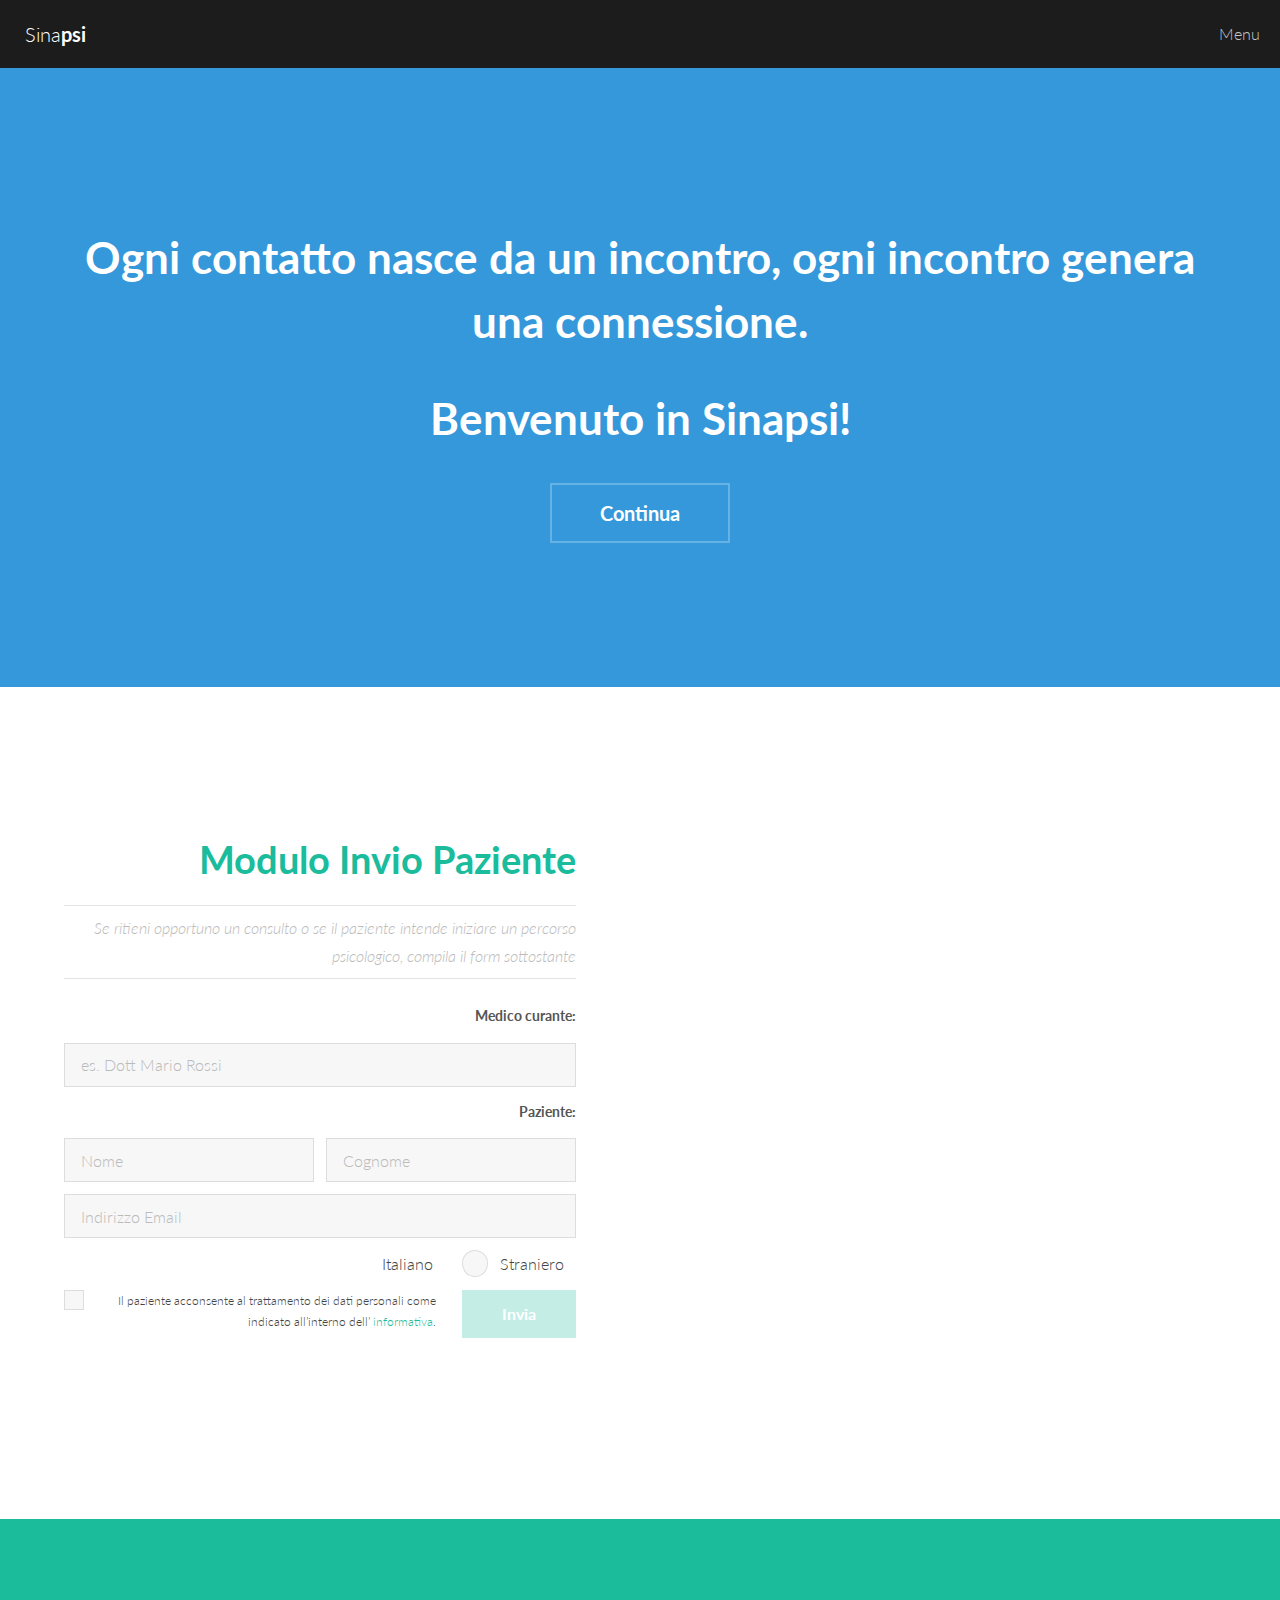
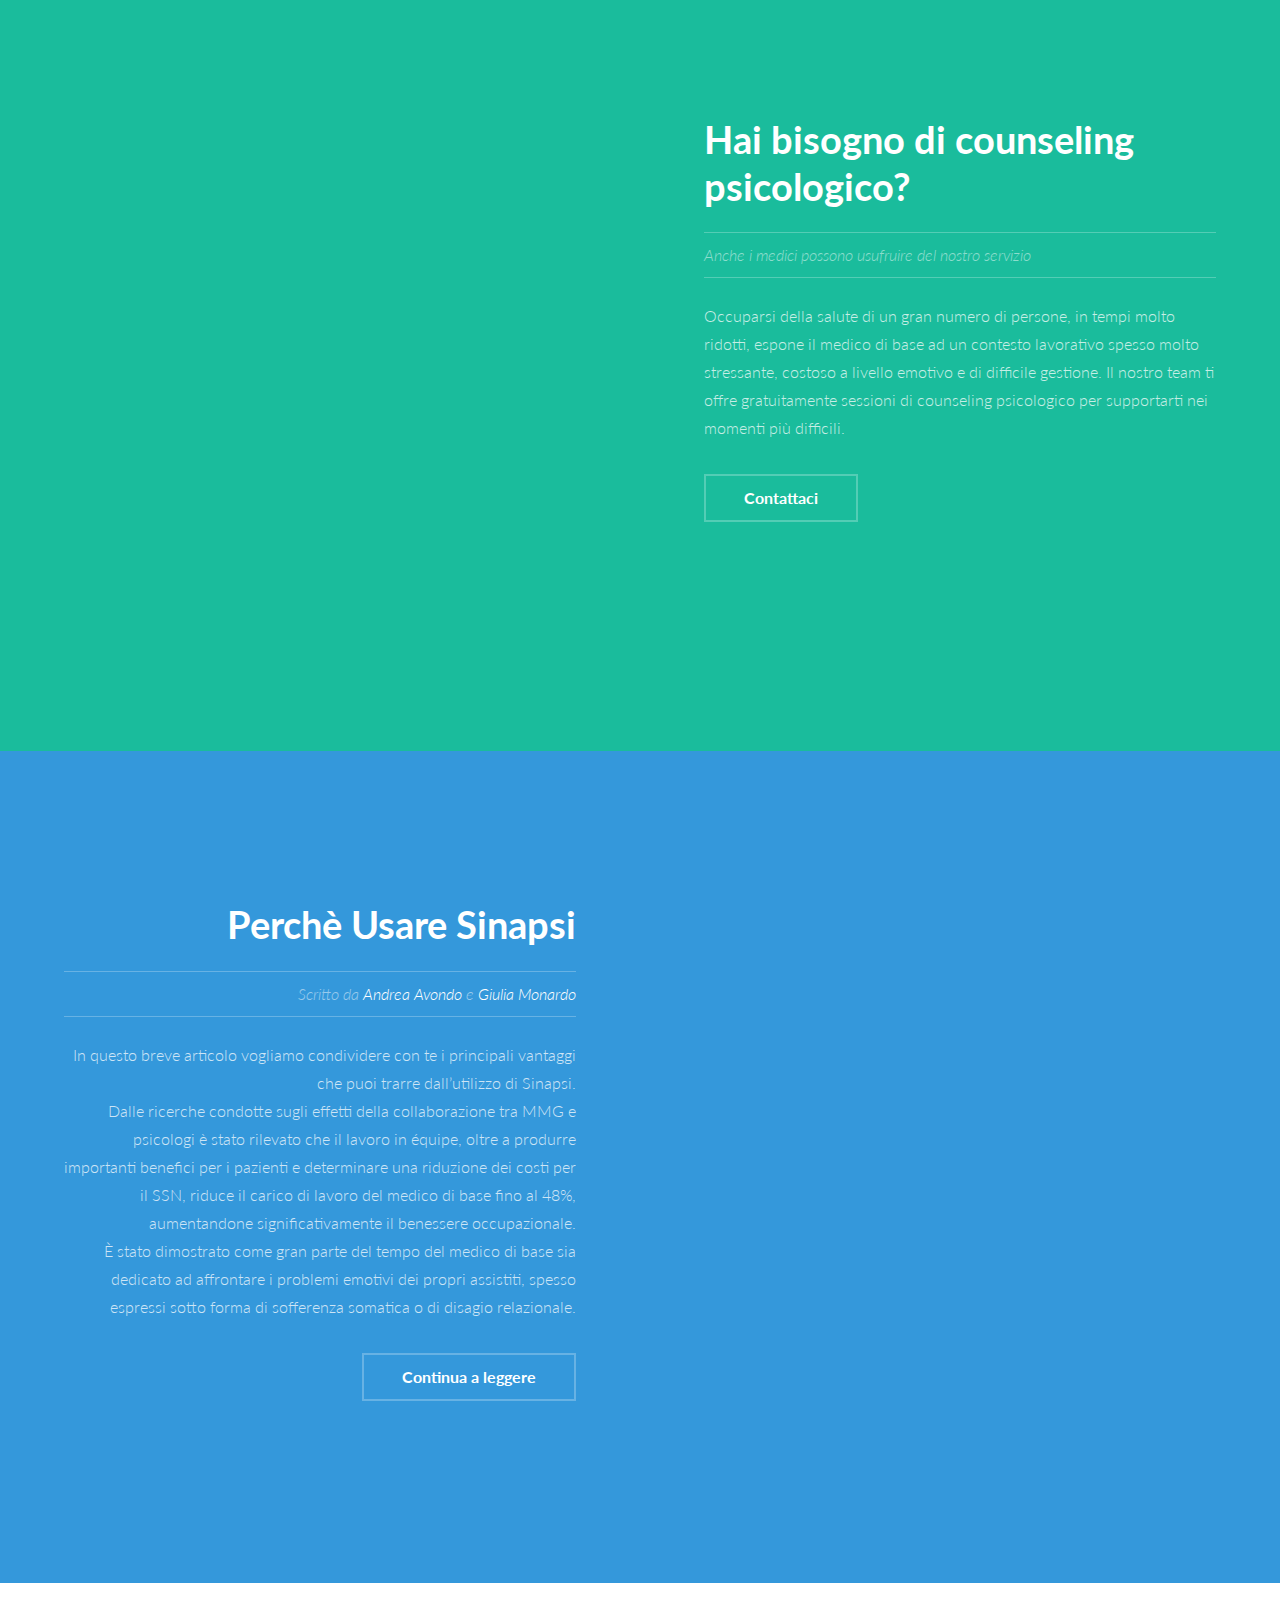
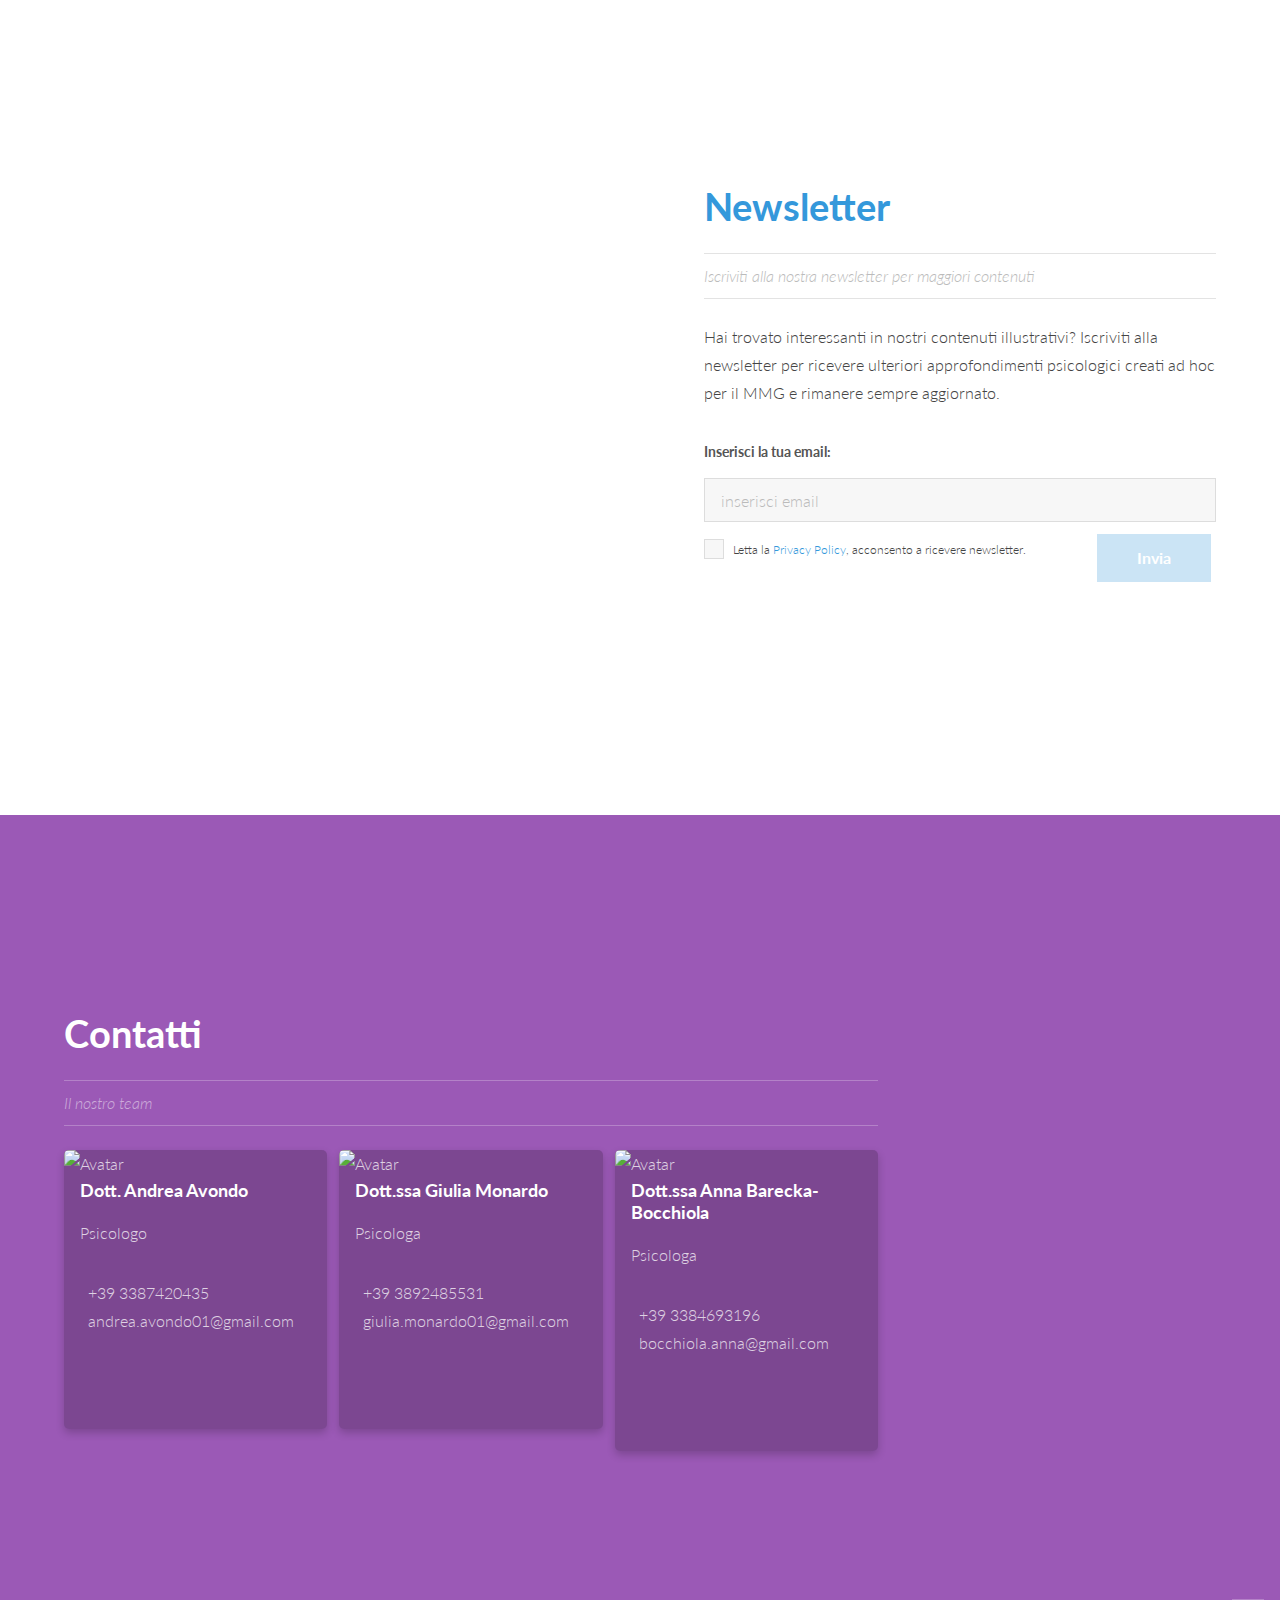
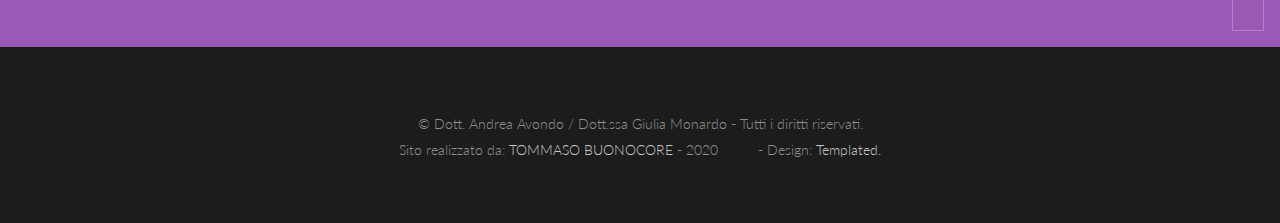
==== demo.html @ 9b160f9e "favicon added" ====
<!DOCTYPE HTML>
<html>
	<head>
		<title>Sinapsi</title>
		<meta charset="utf-8" />
		<meta name="viewport" content="width=device-width, initial-scale=1" />
		<link rel="stylesheet" href="assets/css/main.css" />
		<link rel="stylesheet" href="https://fonts.googleapis.com/icon?family=Material+Icons">
		<link rel="shortcut icon" type="image/x-icon" href="images/favicon.ico">
	</head>
	<body>

		<!-- Header -->
			<header id="header">
				<a href="index.html" class="logo">Sina<strong>psi</strong></a>
				<nav>
					<a href="#menu">Menu</a>
				</nav>
			</header>

		<!-- Nav -->
			<nav id="menu">
				<ul class="links">
					<li><a href="index.html">Home</a></li>
					<li><a onclick="alert('Funzione non disponibile in demo');">Perchè usare Sinapsi</a></li>
				</ul>
			</nav>

		<!-- Banner -->
			<section id="banner">
				<div class="inner">
					<h1>Ogni contatto nasce da un incontro, ogni incontro genera una connessione.</h1>
					<h1>Benvenuto in Sinapsi!</h1>
					<ul class="actions">
						<li><a href="#one" class="button alt scrolly big">Continua</a></li>
					</ul>
				</div>
			</section>

		<!-- One -->
			<article id="one" class="post style1">
				<div class="image">
					<img src="images/invio-paziente.jpeg" alt="" data-position="75% center" />
				</div>
				<div class="content">
					<div class="inner">
						<header>
							<h2><a>Modulo Invio Paziente</a></h2>
							<p class="info">Se ritieni opportuno un consulto o se il paziente intende iniziare un percorso psicologico, compila il form sottostante</p>
						</header>
						<form onsubmit="alert('Funzione non disponibile in demo'); return false;">
								<div class="row uniform 50%">
									<div class="12u$">
										<label for="medIdText">Medico curante:</label>
										<input type="text" name="medIdText" id="medIdText" value="" placeholder="es. Dott Mario Rossi" />
									</div>
									<div class="6u 12u$(xsmall)">
										<label for="pazName" style="color: rgb(255,255,255,0.0);"> .</label>
										<input type="text" name="pazName" id="pazName" value="" placeholder="Nome" />
									</div>
									<div class="6u 12u$(xsmall)">
										<label for="pazSurname">Paziente:</label>
										<input type="text" name="pazSurname" id="pazSurname" value="" placeholder="Cognome" />
									</div>
									<div class="12u$">
										<input type="email" name="pazEmail" id="pazEmail" value="" placeholder="Indirizzo Email" />
									</div>
									<div class="6u 12u$(xsmall)"></div>
									<div class="3u 12u$(xsmall)">
										<input type="radio" id="pazIta" name="pazItalian" value="true" checked>
										<label for="pazIta">Italiano</label>
									</div>
									<div class="3u 12u$(xsmall)">
										<input type="radio" id="pazNotIta" name="pazItalian" value="false">
										<label for="pazNotIta">Straniero</label>
									</div>
									<div class="9u 12u$(xsmall)">
										<input type="checkbox" id="personalData" name="personalData" onchange="document.getElementById('submitForm').disabled = !this.checked;">
										<label for="personalData" style="font-size:75%;">Il paziente acconsente al trattamento dei dati personali come indicato all’interno dell’
											<a onclick="alert('Funzione non disponibile in demo');">informativa</a>.
										</label>
									</div>
									<div class="3u 12u$(xsmall)">
										<ul class="actions">
											<li><input type="submit" value="Invia" class="special" id="submitForm" disabled/></li>
										</ul>
									</div>
								</div>
						</form>
					</div>
				</div>
			</article>

		<!-- Counseling -->
			<article id="counseling" class="post invert style1 alt">
				<div class="image">
					<img src="images/counseling.jpg" alt="" data-position="10% center" />
				</div>
				<div class="content">
					<div class="inner">
						<header>
							<h2><a>Hai bisogno di counseling psicologico?</a></h2>
							<p class="info">Anche i medici possono usufruire del nostro servizio</p>
						</header>
						<p>Occuparsi della salute di un gran numero di persone, in tempi molto ridotti, espone il medico di base ad un contesto lavorativo spesso molto stressante, costoso a livello emotivo e di difficile gestione. Il nostro team ti offre gratuitamente sessioni di counseling psicologico per supportarti nei momenti più difficili.</p>
						<ul class="actions">
							<li><a href="#contatti" class="button alt scrolly">Contattaci</a></li>
						</ul>
					</div>
				</div>
			</article>

		<!-- Info1 -->
		<article id="info1" class="post invert style2">
			<div class="image">
				<img src="images/perche-sinapsi.jpg" alt="" data-position="80% center" />
			</div>
			<div class="content">
				<div class="inner">
					<header>
						<h2><a onclick="alert('Funzione non disponibile in demo');">Perchè Usare Sinapsi</a></h2>
						<p class="info">Scritto da <a href="#contatti">Andrea Avondo</a> e <a href="#contatti">Giulia Monardo</a> </p>
					</header>
					<p>In questo breve articolo vogliamo condividere con te i principali vantaggi che puoi trarre dall’utilizzo di Sinapsi.<br>
						Dalle ricerche condotte sugli effetti della collaborazione tra MMG e psicologi è stato rilevato che il lavoro in équipe, oltre a produrre importanti benefici per i pazienti e determinare una riduzione dei costi per il SSN, riduce il carico di lavoro del medico di base fino al 48%, aumentandone significativamente il benessere occupazionale.<br>
						È stato dimostrato come gran parte del tempo del medico di base sia dedicato ad affrontare i problemi emotivi dei propri assistiti, spesso espressi sotto forma di sofferenza somatica o di disagio relazionale.
					</p>
					<ul class="actions">
						<li><a class="button alt" onclick="alert('Funzione non disponibile in demo');">Continua a leggere</a></li>
					</ul>
				</div>
			</div>
		</article>

		<!-- Newsletter -->
			<article id="newsletter" class="post style2 alt">
				<div class="image">
					<img src="images/newsletter.jpg" alt="" data-position="5% center" />
				</div>
				<div class="content">
					<div class="inner">
						<header>
							<h2><a href="generic.html">Newsletter</a></h2>
							<p class="info">Iscriviti alla nostra newsletter per maggiori contenuti</p>
						</header>
						<p>Hai trovato interessanti in nostri contenuti illustrativi? Iscriviti alla newsletter per ricevere ulteriori approfondimenti psicologici creati ad hoc per il MMG e rimanere sempre aggiornato.</p>
						<form class="form-inline" onsubmit="alert('Funzione non disponibile in demo'); return false;">
							<div class="row uniform 50%">
								<div class="12u$">	
									<label for="medMail">Inserisci la tua email:</label>
									<input type="email" id="medMail" placeholder="inserisci email" name="medMail">
								</div>
								<div class="9u 12u$(xsmall)">
									<input type="checkbox" id="privacyPolicy" name="privacyPolicy" onchange="document.getElementById('submitForm2').disabled = !this.checked;">
									<label for="privacyPolicy" style="font-size:75%;">Letta la <a onclick="alert('Funzione non disponibile in demo');">Privacy Policy</a>, acconsento a ricevere newsletter.
									</label>
								</div>
								<div class="3u 12u$(xsmall)">
									<ul class="actions">
										<li><input type="submit" value="Invia" class="special" id="submitForm2" disabled/></li>
									</ul>
								</div>
							</div>
						</form>
					</div>
				</div>
			</article>

		<!-- Contatti -->
			<article id="contatti" class="post invert style3 alt">
				<div class="content" style="width:100%;">
					<div class="inner">
						<header>
							<h2><a href="generic.html">Contatti</a></h2>
							<p class="info">Il nostro team</p>
						</header>
						<div class="row uniform 50%">
								<div class="4u 12u$(xsmall)">
										<div class="card" style="background-color: rgba(0,0,0,0.2)">
												<img src="images/contact-1.jpg" alt="Avatar" style="width:100%; border-radius: 5px 5px 0 0;">
												<div class="cont">
													<h4><b>Dott. Andrea&nbsp;Avondo</b></h4>
													<p>Psicologo</p>
													<p><a class="icon fa-phone"></a>&nbsp;&nbsp;+39&nbsp;3387420435<br>
														<a class="icon fa-envelope"></a>&nbsp;&nbsp;andrea.avondo01@gmail.com
													</p>	
													<ul class="icons">
															<li><a href="https://www.facebook.com/AvondoPsicologo/" class="icon fa-facebook"><span class="label">Twitter</span></a></li>
															<li><a href="https://www.instagram.com/avondoandrea_psicologo/" class="icon fa-instagram"><span class="label">Facebook</span></a></li>
													</ul>
												</div>
										</div>
								</div>
								<div class="4u 12u$(xsmall)">
										<div class="card" style="background-color: rgba(0,0,0,0.2)">
												<img src="images/contact-2.jpg" alt="Avatar" style="width:100%; border-radius: 5px 5px 0 0;">
												<div class="cont">
													<h4><b>Dott.ssa Giulia&nbsp;Monardo</b></h4>
													<p>Psicologa</p>
													<p><a class="icon fa-phone"></a>&nbsp;&nbsp;+39&nbsp;3892485531<br>
														<a class="icon fa-envelope"></a>&nbsp;&nbsp;giulia.monardo01@gmail.com
													</p>	
													<ul class="icons">
															<li><a href="https://it.linkedin.com/in/giulia-monardo-258311115" class="icon fa-linkedin"><span class="label">LinkedIn</span></a></li>
															<li><a href="https://www.instagram.com/giuliamnrd/" class="icon fa-instagram"><span class="label">Instagram</span></a></li>
													</ul>
												</div>
										</div>
								</div>
								<div class="4u 12u$(xsmall)">
									<div class="card" style="background-color: rgba(0,0,0,0.2)">
											<img src="images/contact-3.jpg" alt="Avatar" style="width:100%; border-radius: 5px 5px 0 0;">
											<div class="cont">
												<h4><b>Dott.ssa Anna&nbsp;Barecka-Bocchiola</b></h4>
												<p>Psicologa </p>
												<p><a class="icon fa-phone"></a>&nbsp;&nbsp;+39&nbsp;3384693196<br>
													<a class="icon fa-envelope"></a>&nbsp;&nbsp;bocchiola.anna@gmail.com
												</p>											
												</ul>
												<ul class="icons">
														<li><a href="https://www.annabocchiola.it/" class="icon fa-globe"><span class="label">Twitter</span></a></li>
														<li><a href="https://www.facebook.com/bocchiolapsychologist/" class="icon fa-facebook"><span class="label">Facebook</span></a></li>
												</ul>
											</div>
									</div>
							</div>
						</div>
					</div>
					<div class="postnav">
						<a href="#" class="scrolly prev"><span class="icon fa-home"></span></a>
					</div>
				</div>
			</article>

		<!-- Footer -->
			<footer id="footer">
				<div class="copyright">
					&copy; Dott. Andrea Avondo / Dott.ssa Giulia Monardo - Tutti i diritti riservati.
					<br> Sito realizzato da: <a href="https://www.linkedin.com/in/tbuonocore">TOMMASO BUONOCORE</a>&nbsp;-&nbsp;2020&nbsp;&nbsp;&nbsp;&nbsp;<a href="https://www.linkedin.com/in/tbuonocore" class="icon fa-linkedin"> <span class="label">LinkedIn</span></a>&nbsp;&nbsp;
					<a href="https://github.com/detsutut/psimed" class="icon fa-github"><span class="label">GitHub</span></a>&nbsp;&nbsp;-&nbsp;Design:&nbsp;<a href="https://templated.co">Templated.</a>
				</div>
			</footer>

		<!-- Scripts -->
			<script src="assets/js/jquery.min.js"></script>
			<script src="assets/js/jquery.scrolly.min.js"></script>
			<script src="assets/js/skel.min.js"></script>
			<script src="assets/js/print.min.js"></script>
			<script src="assets/js/util.js"></script>
			<script src="assets/js/main.js"></script>
	</body>
</html>
---- assets/css/main.css ----
@charset "UTF-8";
@import url(font-awesome.min.css);
@import url("https://fonts.googleapis.com/css?family=Lato:300,700,300italic,700italic");

/* The Modal (background) */
.modal {
	display: none; /* Hidden by default */
	position: fixed; /* Stay in place */
	z-index: 1; /* Sit on top */
	left: 0;
	top: 0;
	width: 100%; /* Full width */
	height: 100%; /* Full height */
	overflow: auto; /* Enable scroll if needed */
	background-color: rgb(0,0,0); /* Fallback color */
	background-color: rgba(0,0,0,0.4); /* Black w/ opacity */
  }

  /* Modal Content/Box */
.modal-content {
	background-color: #fefefe;
	margin: 15% auto; /* 15% from the top and centered */
	padding: 20px;
	border: 1px solid #888;
	width: 80%; /* Could be more or less, depending on screen size */
}

  /* The Close Button */
.close {
	color: #aaa;
	float: right;
	font-size: 28px;
	font-weight: bold;
  }
  
  .close:hover,
  .close:focus {
	color: black;
	text-decoration: none;
	cursor: pointer;
  }

.card {
	/* Add shadows to create the "card" effect */
	box-shadow: 0 4px 8px 0 rgba(0,0,0,0.2);
	transition: 0.3s;
	border-radius: 5px;
  }
  
  /* On mouse-over, add a deeper shadow */
  .card:hover {
	box-shadow: 0 8px 16px 0 rgba(0,0,0,0.2);
	-ms-transform: scale(1.05); /* IE 9 */
	-webkit-transform: scale(1.05); /* Safari 3-8 */
	transform: scale(1.05); 
  }
  
  /* Add some padding inside the card container */
  .cont {
	padding: 2px 16px;
  }

/* Reset */

	html, body, div, span, applet, object, iframe, h1, h2, h3, h4, h5, h6, p, blockquote, pre, a, abbr, acronym, address, big, cite, code, del, dfn, em, img, ins, kbd, q, s, samp, small, strike, strong, sub, sup, tt, var, b, u, i, center, dl, dt, dd, ol, ul, li, fieldset, form, label, legend, table, caption, tbody, tfoot, thead, tr, th, td, article, aside, canvas, details, embed, figure, figcaption, footer, header, hgroup, menu, nav, output, ruby, section, summary, time, mark, audio, video {
		margin: 0;
		padding: 0;
		border: 0;
		font-size: 100%;
		font: inherit;
	}

	article, aside, details, figcaption, figure, footer, header, hgroup, menu, nav, section {
		display: block;
	}

	body {
		line-height: 1;
	}

	ol, ul {
		list-style: none;
	}

	blockquote, q {
		quotes: none;
	}

	blockquote:before, blockquote:after, q:before, q:after {
		content: '';
		content: none;
	}

	table {
		border-collapse: collapse;
		border-spacing: 0;
	}

	body {
		-webkit-text-size-adjust: none;
	}

/* Box Model */

	*, *:before, *:after {
		-moz-box-sizing: border-box;
		-webkit-box-sizing: border-box;
		box-sizing: border-box;
	}

/* Containers */

	.container {
		margin-left: auto;
		margin-right: auto;
	}

	.container.\31 25\25 {
		width: 100%;
		max-width: 100em;
		min-width: 80em;
	}

	.container.\37 5\25 {
		width: 60em;
	}

	.container.\35 0\25 {
		width: 40em;
	}

	.container.\32 5\25 {
		width: 20em;
	}

	.container {
		width: 80em;
	}

	@media screen and (max-width: 1680px) {

		.container.\31 25\25 {
			width: 100%;
			max-width: 100em;
			min-width: 80em;
		}

		.container.\37 5\25 {
			width: 60em;
		}

		.container.\35 0\25 {
			width: 40em;
		}

		.container.\32 5\25 {
			width: 20em;
		}

		.container {
			width: 80em;
		}

	}

	@media screen and (max-width: 1280px) {

		.container.\31 25\25 {
			width: 100%;
			max-width: 81.25em;
			min-width: 65em;
		}

		.container.\37 5\25 {
			width: 48.75em;
		}

		.container.\35 0\25 {
			width: 32.5em;
		}

		.container.\32 5\25 {
			width: 16.25em;
		}

		.container {
			width: 65em;
		}

	}

	@media screen and (max-width: 980px) {

		.container.\31 25\25 {
			width: 100%;
			max-width: 112.5%;
			min-width: 90%;
		}

		.container.\37 5\25 {
			width: 67.5%;
		}

		.container.\35 0\25 {
			width: 45%;
		}

		.container.\32 5\25 {
			width: 22.5%;
		}

		.container {
			width: 90%;
		}

	}

	@media screen and (max-width: 736px) {

		.container.\31 25\25 {
			width: 100%;
			max-width: 112.5%;
			min-width: 90%;
		}

		.container.\37 5\25 {
			width: 67.5%;
		}

		.container.\35 0\25 {
			width: 45%;
		}

		.container.\32 5\25 {
			width: 22.5%;
		}

		.container {
			width: 90% !important;
		}

	}

	@media screen and (max-width: 480px) {

		.container.\31 25\25 {
			width: 100%;
			max-width: 112.5%;
			min-width: 90%;
		}

		.container.\37 5\25 {
			width: 67.5%;
		}

		.container.\35 0\25 {
			width: 45%;
		}

		.container.\32 5\25 {
			width: 22.5%;
		}

		.container {
			width: 90% !important;
		}

	}

/* Grid */

	.row {
		border-bottom: solid 1px transparent;
		-moz-box-sizing: border-box;
		-webkit-box-sizing: border-box;
		box-sizing: border-box;
	}

	.row > * {
		float: left;
		-moz-box-sizing: border-box;
		-webkit-box-sizing: border-box;
		box-sizing: border-box;
	}

	.row:after, .row:before {
		content: '';
		display: block;
		clear: both;
		height: 0;
	}

	.row.uniform > * > :first-child {
		margin-top: 0;
	}

	.row.uniform > * > :last-child {
		margin-bottom: 0;
	}

	.row.\30 \25 > * {
		padding: 0 0 0 0em;
	}

	.row.\30 \25 {
		margin: 0 0 -1px 0em;
	}

	.row.uniform.\30 \25 > * {
		padding: 0em 0 0 0em;
	}

	.row.uniform.\30 \25 {
		margin: 0em 0 -1px 0em;
	}

	.row > * {
		padding: 0 0 0 2em;
	}

	.row {
		margin: 0 0 -1px -2em;
	}

	.row.uniform > * {
		padding: 2em 0 0 2em;
	}

	.row.uniform {
		margin: -2em 0 -1px -2em;
	}

	.row.\32 00\25 > * {
		padding: 0 0 0 4em;
	}

	.row.\32 00\25 {
		margin: 0 0 -1px -4em;
	}

	.row.uniform.\32 00\25 > * {
		padding: 4em 0 0 4em;
	}

	.row.uniform.\32 00\25 {
		margin: -4em 0 -1px -4em;
	}

	.row.\31 50\25 > * {
		padding: 0 0 0 3em;
	}

	.row.\31 50\25 {
		margin: 0 0 -1px -3em;
	}

	.row.uniform.\31 50\25 > * {
		padding: 3em 0 0 3em;
	}

	.row.uniform.\31 50\25 {
		margin: -3em 0 -1px -3em;
	}

	.row.\35 0\25 > * {
		padding: 0 0 0 1em;
	}

	.row.\35 0\25 {
		margin: 0 0 -1px -1em;
	}

	.row.uniform.\35 0\25 > * {
		padding: 1em 0 0 1em;
	}

	.row.uniform.\35 0\25 {
		margin: -1em 0 -1px -1em;
	}

	.row.\32 5\25 > * {
		padding: 0 0 0 0.5em;
	}

	.row.\32 5\25 {
		margin: 0 0 -1px -0.5em;
	}

	.row.uniform.\32 5\25 > * {
		padding: 0.5em 0 0 0.5em;
	}

	.row.uniform.\32 5\25 {
		margin: -0.5em 0 -1px -0.5em;
	}

	.\31 2u, .\31 2u\24 {
		width: 100%;
		clear: none;
		margin-left: 0;
	}

	.\31 1u, .\31 1u\24 {
		width: 91.6666666667%;
		clear: none;
		margin-left: 0;
	}

	.\31 0u, .\31 0u\24 {
		width: 83.3333333333%;
		clear: none;
		margin-left: 0;
	}

	.\39 u, .\39 u\24 {
		width: 75%;
		clear: none;
		margin-left: 0;
	}

	.\38 u, .\38 u\24 {
		width: 66.6666666667%;
		clear: none;
		margin-left: 0;
	}

	.\37 u, .\37 u\24 {
		width: 58.3333333333%;
		clear: none;
		margin-left: 0;
	}

	.\36 u, .\36 u\24 {
		width: 50%;
		clear: none;
		margin-left: 0;
	}

	.\35 u, .\35 u\24 {
		width: 41.6666666667%;
		clear: none;
		margin-left: 0;
	}

	.\34 u, .\34 u\24 {
		width: 33.3333333333%;
		clear: none;
		margin-left: 0;
	}

	.\33 u, .\33 u\24 {
		width: 25%;
		clear: none;
		margin-left: 0;
	}

	.\32 u, .\32 u\24 {
		width: 16.6666666667%;
		clear: none;
		margin-left: 0;
	}

	.\31 u, .\31 u\24 {
		width: 8.3333333333%;
		clear: none;
		margin-left: 0;
	}

	.\31 2u\24 + *,
	.\31 1u\24 + *,
	.\31 0u\24 + *,
	.\39 u\24 + *,
	.\38 u\24 + *,
	.\37 u\24 + *,
	.\36 u\24 + *,
	.\35 u\24 + *,
	.\34 u\24 + *,
	.\33 u\24 + *,
	.\32 u\24 + *,
	.\31 u\24 + * {
		clear: left;
	}

	.\-11u {
		margin-left: 91.66667%;
	}

	.\-10u {
		margin-left: 83.33333%;
	}

	.\-9u {
		margin-left: 75%;
	}

	.\-8u {
		margin-left: 66.66667%;
	}

	.\-7u {
		margin-left: 58.33333%;
	}

	.\-6u {
		margin-left: 50%;
	}

	.\-5u {
		margin-left: 41.66667%;
	}

	.\-4u {
		margin-left: 33.33333%;
	}

	.\-3u {
		margin-left: 25%;
	}

	.\-2u {
		margin-left: 16.66667%;
	}

	.\-1u {
		margin-left: 8.33333%;
	}

	@media screen and (max-width: 1680px) {

		.row > * {
			padding: 0 0 0 2em;
		}

		.row {
			margin: 0 0 -1px -2em;
		}

		.row.uniform > * {
			padding: 2em 0 0 2em;
		}

		.row.uniform {
			margin: -2em 0 -1px -2em;
		}

		.row.\32 00\25 > * {
			padding: 0 0 0 4em;
		}

		.row.\32 00\25 {
			margin: 0 0 -1px -4em;
		}

		.row.uniform.\32 00\25 > * {
			padding: 4em 0 0 4em;
		}

		.row.uniform.\32 00\25 {
			margin: -4em 0 -1px -4em;
		}

		.row.\31 50\25 > * {
			padding: 0 0 0 3em;
		}

		.row.\31 50\25 {
			margin: 0 0 -1px -3em;
		}

		.row.uniform.\31 50\25 > * {
			padding: 3em 0 0 3em;
		}

		.row.uniform.\31 50\25 {
			margin: -3em 0 -1px -3em;
		}

		.row.\35 0\25 > * {
			padding: 0 0 0 1em;
		}

		.row.\35 0\25 {
			margin: 0 0 -1px -1em;
		}

		.row.uniform.\35 0\25 > * {
			padding: 1em 0 0 1em;
		}

		.row.uniform.\35 0\25 {
			margin: -1em 0 -1px -1em;
		}

		.row.\32 5\25 > * {
			padding: 0 0 0 0.5em;
		}

		.row.\32 5\25 {
			margin: 0 0 -1px -0.5em;
		}

		.row.uniform.\32 5\25 > * {
			padding: 0.5em 0 0 0.5em;
		}

		.row.uniform.\32 5\25 {
			margin: -0.5em 0 -1px -0.5em;
		}

		.\31 2u\28xlarge\29, .\31 2u\24\28xlarge\29 {
			width: 100%;
			clear: none;
			margin-left: 0;
		}

		.\31 1u\28xlarge\29, .\31 1u\24\28xlarge\29 {
			width: 91.6666666667%;
			clear: none;
			margin-left: 0;
		}

		.\31 0u\28xlarge\29, .\31 0u\24\28xlarge\29 {
			width: 83.3333333333%;
			clear: none;
			margin-left: 0;
		}

		.\39 u\28xlarge\29, .\39 u\24\28xlarge\29 {
			width: 75%;
			clear: none;
			margin-left: 0;
		}

		.\38 u\28xlarge\29, .\38 u\24\28xlarge\29 {
			width: 66.6666666667%;
			clear: none;
			margin-left: 0;
		}

		.\37 u\28xlarge\29, .\37 u\24\28xlarge\29 {
			width: 58.3333333333%;
			clear: none;
			margin-left: 0;
		}

		.\36 u\28xlarge\29, .\36 u\24\28xlarge\29 {
			width: 50%;
			clear: none;
			margin-left: 0;
		}

		.\35 u\28xlarge\29, .\35 u\24\28xlarge\29 {
			width: 41.6666666667%;
			clear: none;
			margin-left: 0;
		}

		.\34 u\28xlarge\29, .\34 u\24\28xlarge\29 {
			width: 33.3333333333%;
			clear: none;
			margin-left: 0;
		}

		.\33 u\28xlarge\29, .\33 u\24\28xlarge\29 {
			width: 25%;
			clear: none;
			margin-left: 0;
		}

		.\32 u\28xlarge\29, .\32 u\24\28xlarge\29 {
			width: 16.6666666667%;
			clear: none;
			margin-left: 0;
		}

		.\31 u\28xlarge\29, .\31 u\24\28xlarge\29 {
			width: 8.3333333333%;
			clear: none;
			margin-left: 0;
		}

		.\31 2u\24\28xlarge\29 + *,
		.\31 1u\24\28xlarge\29 + *,
		.\31 0u\24\28xlarge\29 + *,
		.\39 u\24\28xlarge\29 + *,
		.\38 u\24\28xlarge\29 + *,
		.\37 u\24\28xlarge\29 + *,
		.\36 u\24\28xlarge\29 + *,
		.\35 u\24\28xlarge\29 + *,
		.\34 u\24\28xlarge\29 + *,
		.\33 u\24\28xlarge\29 + *,
		.\32 u\24\28xlarge\29 + *,
		.\31 u\24\28xlarge\29 + * {
			clear: left;
		}

		.\-11u\28xlarge\29 {
			margin-left: 91.66667%;
		}

		.\-10u\28xlarge\29 {
			margin-left: 83.33333%;
		}

		.\-9u\28xlarge\29 {
			margin-left: 75%;
		}

		.\-8u\28xlarge\29 {
			margin-left: 66.66667%;
		}

		.\-7u\28xlarge\29 {
			margin-left: 58.33333%;
		}

		.\-6u\28xlarge\29 {
			margin-left: 50%;
		}

		.\-5u\28xlarge\29 {
			margin-left: 41.66667%;
		}

		.\-4u\28xlarge\29 {
			margin-left: 33.33333%;
		}

		.\-3u\28xlarge\29 {
			margin-left: 25%;
		}

		.\-2u\28xlarge\29 {
			margin-left: 16.66667%;
		}

		.\-1u\28xlarge\29 {
			margin-left: 8.33333%;
		}

	}

	@media screen and (max-width: 1280px) {

		.row > * {
			padding: 0 0 0 1.5em;
		}

		.row {
			margin: 0 0 -1px -1.5em;
		}

		.row.uniform > * {
			padding: 1.5em 0 0 1.5em;
		}

		.row.uniform {
			margin: -1.5em 0 -1px -1.5em;
		}

		.row.\32 00\25 > * {
			padding: 0 0 0 3em;
		}

		.row.\32 00\25 {
			margin: 0 0 -1px -3em;
		}

		.row.uniform.\32 00\25 > * {
			padding: 3em 0 0 3em;
		}

		.row.uniform.\32 00\25 {
			margin: -3em 0 -1px -3em;
		}

		.row.\31 50\25 > * {
			padding: 0 0 0 2.25em;
		}

		.row.\31 50\25 {
			margin: 0 0 -1px -2.25em;
		}

		.row.uniform.\31 50\25 > * {
			padding: 2.25em 0 0 2.25em;
		}

		.row.uniform.\31 50\25 {
			margin: -2.25em 0 -1px -2.25em;
		}

		.row.\35 0\25 > * {
			padding: 0 0 0 0.75em;
		}

		.row.\35 0\25 {
			margin: 0 0 -1px -0.75em;
		}

		.row.uniform.\35 0\25 > * {
			padding: 0.75em 0 0 0.75em;
		}

		.row.uniform.\35 0\25 {
			margin: -0.75em 0 -1px -0.75em;
		}

		.row.\32 5\25 > * {
			padding: 0 0 0 0.375em;
		}

		.row.\32 5\25 {
			margin: 0 0 -1px -0.375em;
		}

		.row.uniform.\32 5\25 > * {
			padding: 0.375em 0 0 0.375em;
		}

		.row.uniform.\32 5\25 {
			margin: -0.375em 0 -1px -0.375em;
		}

		.\31 2u\28large\29, .\31 2u\24\28large\29 {
			width: 100%;
			clear: none;
			margin-left: 0;
		}

		.\31 1u\28large\29, .\31 1u\24\28large\29 {
			width: 91.6666666667%;
			clear: none;
			margin-left: 0;
		}

		.\31 0u\28large\29, .\31 0u\24\28large\29 {
			width: 83.3333333333%;
			clear: none;
			margin-left: 0;
		}

		.\39 u\28large\29, .\39 u\24\28large\29 {
			width: 75%;
			clear: none;
			margin-left: 0;
		}

		.\38 u\28large\29, .\38 u\24\28large\29 {
			width: 66.6666666667%;
			clear: none;
			margin-left: 0;
		}

		.\37 u\28large\29, .\37 u\24\28large\29 {
			width: 58.3333333333%;
			clear: none;
			margin-left: 0;
		}

		.\36 u\28large\29, .\36 u\24\28large\29 {
			width: 50%;
			clear: none;
			margin-left: 0;
		}

		.\35 u\28large\29, .\35 u\24\28large\29 {
			width: 41.6666666667%;
			clear: none;
			margin-left: 0;
		}

		.\34 u\28large\29, .\34 u\24\28large\29 {
			width: 33.3333333333%;
			clear: none;
			margin-left: 0;
		}

		.\33 u\28large\29, .\33 u\24\28large\29 {
			width: 25%;
			clear: none;
			margin-left: 0;
		}

		.\32 u\28large\29, .\32 u\24\28large\29 {
			width: 16.6666666667%;
			clear: none;
			margin-left: 0;
		}

		.\31 u\28large\29, .\31 u\24\28large\29 {
			width: 8.3333333333%;
			clear: none;
			margin-left: 0;
		}

		.\31 2u\24\28large\29 + *,
		.\31 1u\24\28large\29 + *,
		.\31 0u\24\28large\29 + *,
		.\39 u\24\28large\29 + *,
		.\38 u\24\28large\29 + *,
		.\37 u\24\28large\29 + *,
		.\36 u\24\28large\29 + *,
		.\35 u\24\28large\29 + *,
		.\34 u\24\28large\29 + *,
		.\33 u\24\28large\29 + *,
		.\32 u\24\28large\29 + *,
		.\31 u\24\28large\29 + * {
			clear: left;
		}

		.\-11u\28large\29 {
			margin-left: 91.66667%;
		}

		.\-10u\28large\29 {
			margin-left: 83.33333%;
		}

		.\-9u\28large\29 {
			margin-left: 75%;
		}

		.\-8u\28large\29 {
			margin-left: 66.66667%;
		}

		.\-7u\28large\29 {
			margin-left: 58.33333%;
		}

		.\-6u\28large\29 {
			margin-left: 50%;
		}

		.\-5u\28large\29 {
			margin-left: 41.66667%;
		}

		.\-4u\28large\29 {
			margin-left: 33.33333%;
		}

		.\-3u\28large\29 {
			margin-left: 25%;
		}

		.\-2u\28large\29 {
			margin-left: 16.66667%;
		}

		.\-1u\28large\29 {
			margin-left: 8.33333%;
		}

	}

	@media screen and (max-width: 980px) {

		.row > * {
			padding: 0 0 0 1.5em;
		}

		.row {
			margin: 0 0 -1px -1.5em;
		}

		.row.uniform > * {
			padding: 1.5em 0 0 1.5em;
		}

		.row.uniform {
			margin: -1.5em 0 -1px -1.5em;
		}

		.row.\32 00\25 > * {
			padding: 0 0 0 3em;
		}

		.row.\32 00\25 {
			margin: 0 0 -1px -3em;
		}

		.row.uniform.\32 00\25 > * {
			padding: 3em 0 0 3em;
		}

		.row.uniform.\32 00\25 {
			margin: -3em 0 -1px -3em;
		}

		.row.\31 50\25 > * {
			padding: 0 0 0 2.25em;
		}

		.row.\31 50\25 {
			margin: 0 0 -1px -2.25em;
		}

		.row.uniform.\31 50\25 > * {
			padding: 2.25em 0 0 2.25em;
		}

		.row.uniform.\31 50\25 {
			margin: -2.25em 0 -1px -2.25em;
		}

		.row.\35 0\25 > * {
			padding: 0 0 0 0.75em;
		}

		.row.\35 0\25 {
			margin: 0 0 -1px -0.75em;
		}

		.row.uniform.\35 0\25 > * {
			padding: 0.75em 0 0 0.75em;
		}

		.row.uniform.\35 0\25 {
			margin: -0.75em 0 -1px -0.75em;
		}

		.row.\32 5\25 > * {
			padding: 0 0 0 0.375em;
		}

		.row.\32 5\25 {
			margin: 0 0 -1px -0.375em;
		}

		.row.uniform.\32 5\25 > * {
			padding: 0.375em 0 0 0.375em;
		}

		.row.uniform.\32 5\25 {
			margin: -0.375em 0 -1px -0.375em;
		}

		.\31 2u\28medium\29, .\31 2u\24\28medium\29 {
			width: 100%;
			clear: none;
			margin-left: 0;
		}

		.\31 1u\28medium\29, .\31 1u\24\28medium\29 {
			width: 91.6666666667%;
			clear: none;
			margin-left: 0;
		}

		.\31 0u\28medium\29, .\31 0u\24\28medium\29 {
			width: 83.3333333333%;
			clear: none;
			margin-left: 0;
		}

		.\39 u\28medium\29, .\39 u\24\28medium\29 {
			width: 75%;
			clear: none;
			margin-left: 0;
		}

		.\38 u\28medium\29, .\38 u\24\28medium\29 {
			width: 66.6666666667%;
			clear: none;
			margin-left: 0;
		}

		.\37 u\28medium\29, .\37 u\24\28medium\29 {
			width: 58.3333333333%;
			clear: none;
			margin-left: 0;
		}

		.\36 u\28medium\29, .\36 u\24\28medium\29 {
			width: 50%;
			clear: none;
			margin-left: 0;
		}

		.\35 u\28medium\29, .\35 u\24\28medium\29 {
			width: 41.6666666667%;
			clear: none;
			margin-left: 0;
		}

		.\34 u\28medium\29, .\34 u\24\28medium\29 {
			width: 33.3333333333%;
			clear: none;
			margin-left: 0;
		}

		.\33 u\28medium\29, .\33 u\24\28medium\29 {
			width: 25%;
			clear: none;
			margin-left: 0;
		}

		.\32 u\28medium\29, .\32 u\24\28medium\29 {
			width: 16.6666666667%;
			clear: none;
			margin-left: 0;
		}

		.\31 u\28medium\29, .\31 u\24\28medium\29 {
			width: 8.3333333333%;
			clear: none;
			margin-left: 0;
		}

		.\31 2u\24\28medium\29 + *,
		.\31 1u\24\28medium\29 + *,
		.\31 0u\24\28medium\29 + *,
		.\39 u\24\28medium\29 + *,
		.\38 u\24\28medium\29 + *,
		.\37 u\24\28medium\29 + *,
		.\36 u\24\28medium\29 + *,
		.\35 u\24\28medium\29 + *,
		.\34 u\24\28medium\29 + *,
		.\33 u\24\28medium\29 + *,
		.\32 u\24\28medium\29 + *,
		.\31 u\24\28medium\29 + * {
			clear: left;
		}

		.\-11u\28medium\29 {
			margin-left: 91.66667%;
		}

		.\-10u\28medium\29 {
			margin-left: 83.33333%;
		}

		.\-9u\28medium\29 {
			margin-left: 75%;
		}

		.\-8u\28medium\29 {
			margin-left: 66.66667%;
		}

		.\-7u\28medium\29 {
			margin-left: 58.33333%;
		}

		.\-6u\28medium\29 {
			margin-left: 50%;
		}

		.\-5u\28medium\29 {
			margin-left: 41.66667%;
		}

		.\-4u\28medium\29 {
			margin-left: 33.33333%;
		}

		.\-3u\28medium\29 {
			margin-left: 25%;
		}

		.\-2u\28medium\29 {
			margin-left: 16.66667%;
		}

		.\-1u\28medium\29 {
			margin-left: 8.33333%;
		}

	}

	@media screen and (max-width: 736px) {

		.row > * {
			padding: 0 0 0 1.25em;
		}

		.row {
			margin: 0 0 -1px -1.25em;
		}

		.row.uniform > * {
			padding: 1.25em 0 0 1.25em;
		}

		.row.uniform {
			margin: -1.25em 0 -1px -1.25em;
		}

		.row.\32 00\25 > * {
			padding: 0 0 0 2.5em;
		}

		.row.\32 00\25 {
			margin: 0 0 -1px -2.5em;
		}

		.row.uniform.\32 00\25 > * {
			padding: 2.5em 0 0 2.5em;
		}

		.row.uniform.\32 00\25 {
			margin: -2.5em 0 -1px -2.5em;
		}

		.row.\31 50\25 > * {
			padding: 0 0 0 1.875em;
		}

		.row.\31 50\25 {
			margin: 0 0 -1px -1.875em;
		}

		.row.uniform.\31 50\25 > * {
			padding: 1.875em 0 0 1.875em;
		}

		.row.uniform.\31 50\25 {
			margin: -1.875em 0 -1px -1.875em;
		}

		.row.\35 0\25 > * {
			padding: 0 0 0 0.625em;
		}

		.row.\35 0\25 {
			margin: 0 0 -1px -0.625em;
		}

		.row.uniform.\35 0\25 > * {
			padding: 0.625em 0 0 0.625em;
		}

		.row.uniform.\35 0\25 {
			margin: -0.625em 0 -1px -0.625em;
		}

		.row.\32 5\25 > * {
			padding: 0 0 0 0.3125em;
		}

		.row.\32 5\25 {
			margin: 0 0 -1px -0.3125em;
		}

		.row.uniform.\32 5\25 > * {
			padding: 0.3125em 0 0 0.3125em;
		}

		.row.uniform.\32 5\25 {
			margin: -0.3125em 0 -1px -0.3125em;
		}

		.\31 2u\28small\29, .\31 2u\24\28small\29 {
			width: 100%;
			clear: none;
			margin-left: 0;
		}

		.\31 1u\28small\29, .\31 1u\24\28small\29 {
			width: 91.6666666667%;
			clear: none;
			margin-left: 0;
		}

		.\31 0u\28small\29, .\31 0u\24\28small\29 {
			width: 83.3333333333%;
			clear: none;
			margin-left: 0;
		}

		.\39 u\28small\29, .\39 u\24\28small\29 {
			width: 75%;
			clear: none;
			margin-left: 0;
		}

		.\38 u\28small\29, .\38 u\24\28small\29 {
			width: 66.6666666667%;
			clear: none;
			margin-left: 0;
		}

		.\37 u\28small\29, .\37 u\24\28small\29 {
			width: 58.3333333333%;
			clear: none;
			margin-left: 0;
		}

		.\36 u\28small\29, .\36 u\24\28small\29 {
			width: 50%;
			clear: none;
			margin-left: 0;
		}

		.\35 u\28small\29, .\35 u\24\28small\29 {
			width: 41.6666666667%;
			clear: none;
			margin-left: 0;
		}

		.\34 u\28small\29, .\34 u\24\28small\29 {
			width: 33.3333333333%;
			clear: none;
			margin-left: 0;
		}

		.\33 u\28small\29, .\33 u\24\28small\29 {
			width: 25%;
			clear: none;
			margin-left: 0;
		}

		.\32 u\28small\29, .\32 u\24\28small\29 {
			width: 16.6666666667%;
			clear: none;
			margin-left: 0;
		}

		.\31 u\28small\29, .\31 u\24\28small\29 {
			width: 8.3333333333%;
			clear: none;
			margin-left: 0;
		}

		.\31 2u\24\28small\29 + *,
		.\31 1u\24\28small\29 + *,
		.\31 0u\24\28small\29 + *,
		.\39 u\24\28small\29 + *,
		.\38 u\24\28small\29 + *,
		.\37 u\24\28small\29 + *,
		.\36 u\24\28small\29 + *,
		.\35 u\24\28small\29 + *,
		.\34 u\24\28small\29 + *,
		.\33 u\24\28small\29 + *,
		.\32 u\24\28small\29 + *,
		.\31 u\24\28small\29 + * {
			clear: left;
		}

		.\-11u\28small\29 {
			margin-left: 91.66667%;
		}

		.\-10u\28small\29 {
			margin-left: 83.33333%;
		}

		.\-9u\28small\29 {
			margin-left: 75%;
		}

		.\-8u\28small\29 {
			margin-left: 66.66667%;
		}

		.\-7u\28small\29 {
			margin-left: 58.33333%;
		}

		.\-6u\28small\29 {
			margin-left: 50%;
		}

		.\-5u\28small\29 {
			margin-left: 41.66667%;
		}

		.\-4u\28small\29 {
			margin-left: 33.33333%;
		}

		.\-3u\28small\29 {
			margin-left: 25%;
		}

		.\-2u\28small\29 {
			margin-left: 16.66667%;
		}

		.\-1u\28small\29 {
			margin-left: 8.33333%;
		}

	}

	@media screen and (max-width: 480px) {

		.row > * {
			padding: 0 0 0 1.25em;
		}

		.row {
			margin: 0 0 -1px -1.25em;
		}

		.row.uniform > * {
			padding: 1.25em 0 0 1.25em;
		}

		.row.uniform {
			margin: -1.25em 0 -1px -1.25em;
		}

		.row.\32 00\25 > * {
			padding: 0 0 0 2.5em;
		}

		.row.\32 00\25 {
			margin: 0 0 -1px -2.5em;
		}

		.row.uniform.\32 00\25 > * {
			padding: 2.5em 0 0 2.5em;
		}

		.row.uniform.\32 00\25 {
			margin: -2.5em 0 -1px -2.5em;
		}

		.row.\31 50\25 > * {
			padding: 0 0 0 1.875em;
		}

		.row.\31 50\25 {
			margin: 0 0 -1px -1.875em;
		}

		.row.uniform.\31 50\25 > * {
			padding: 1.875em 0 0 1.875em;
		}

		.row.uniform.\31 50\25 {
			margin: -1.875em 0 -1px -1.875em;
		}

		.row.\35 0\25 > * {
			padding: 0 0 0 0.625em;
		}

		.row.\35 0\25 {
			margin: 0 0 -1px -0.625em;
		}

		.row.uniform.\35 0\25 > * {
			padding: 0.625em 0 0 0.625em;
		}

		.row.uniform.\35 0\25 {
			margin: -0.625em 0 -1px -0.625em;
		}

		.row.\32 5\25 > * {
			padding: 0 0 0 0.3125em;
		}

		.row.\32 5\25 {
			margin: 0 0 -1px -0.3125em;
		}

		.row.uniform.\32 5\25 > * {
			padding: 0.3125em 0 0 0.3125em;
		}

		.row.uniform.\32 5\25 {
			margin: -0.3125em 0 -1px -0.3125em;
		}

		.\31 2u\28xsmall\29, .\31 2u\24\28xsmall\29 {
			width: 100%;
			clear: none;
			margin-left: 0;
		}

		.\31 1u\28xsmall\29, .\31 1u\24\28xsmall\29 {
			width: 91.6666666667%;
			clear: none;
			margin-left: 0;
		}

		.\31 0u\28xsmall\29, .\31 0u\24\28xsmall\29 {
			width: 83.3333333333%;
			clear: none;
			margin-left: 0;
		}

		.\39 u\28xsmall\29, .\39 u\24\28xsmall\29 {
			width: 75%;
			clear: none;
			margin-left: 0;
		}

		.\38 u\28xsmall\29, .\38 u\24\28xsmall\29 {
			width: 66.6666666667%;
			clear: none;
			margin-left: 0;
		}

		.\37 u\28xsmall\29, .\37 u\24\28xsmall\29 {
			width: 58.3333333333%;
			clear: none;
			margin-left: 0;
		}

		.\36 u\28xsmall\29, .\36 u\24\28xsmall\29 {
			width: 50%;
			clear: none;
			margin-left: 0;
		}

		.\35 u\28xsmall\29, .\35 u\24\28xsmall\29 {
			width: 41.6666666667%;
			clear: none;
			margin-left: 0;
		}

		.\34 u\28xsmall\29, .\34 u\24\28xsmall\29 {
			width: 33.3333333333%;
			clear: none;
			margin-left: 0;
		}

		.\33 u\28xsmall\29, .\33 u\24\28xsmall\29 {
			width: 25%;
			clear: none;
			margin-left: 0;
		}

		.\32 u\28xsmall\29, .\32 u\24\28xsmall\29 {
			width: 16.6666666667%;
			clear: none;
			margin-left: 0;
		}

		.\31 u\28xsmall\29, .\31 u\24\28xsmall\29 {
			width: 8.3333333333%;
			clear: none;
			margin-left: 0;
		}

		.\31 2u\24\28xsmall\29 + *,
		.\31 1u\24\28xsmall\29 + *,
		.\31 0u\24\28xsmall\29 + *,
		.\39 u\24\28xsmall\29 + *,
		.\38 u\24\28xsmall\29 + *,
		.\37 u\24\28xsmall\29 + *,
		.\36 u\24\28xsmall\29 + *,
		.\35 u\24\28xsmall\29 + *,
		.\34 u\24\28xsmall\29 + *,
		.\33 u\24\28xsmall\29 + *,
		.\32 u\24\28xsmall\29 + *,
		.\31 u\24\28xsmall\29 + * {
			clear: left;
		}

		.\-11u\28xsmall\29 {
			margin-left: 91.66667%;
		}

		.\-10u\28xsmall\29 {
			margin-left: 83.33333%;
		}

		.\-9u\28xsmall\29 {
			margin-left: 75%;
		}

		.\-8u\28xsmall\29 {
			margin-left: 66.66667%;
		}

		.\-7u\28xsmall\29 {
			margin-left: 58.33333%;
		}

		.\-6u\28xsmall\29 {
			margin-left: 50%;
		}

		.\-5u\28xsmall\29 {
			margin-left: 41.66667%;
		}

		.\-4u\28xsmall\29 {
			margin-left: 33.33333%;
		}

		.\-3u\28xsmall\29 {
			margin-left: 25%;
		}

		.\-2u\28xsmall\29 {
			margin-left: 16.66667%;
		}

		.\-1u\28xsmall\29 {
			margin-left: 8.33333%;
		}

	}

/* Basic */

	@-ms-viewport {
		width: device-width;
	}

	body {
		-ms-overflow-style: scrollbar;
	}

	@media screen and (max-width: 480px) {

		html, body {
			min-width: 320px;
		}

	}

	body {
		background: #fff;
	}

		body.is-loading *, body.is-loading *:before, body.is-loading *:after {
			-moz-animation: none !important;
			-webkit-animation: none !important;
			-ms-animation: none !important;
			animation: none !important;
			-moz-transition: none !important;
			-webkit-transition: none !important;
			-ms-transition: none !important;
			transition: none !important;
		}

/* Type */

	body {
		background-color: #fff;
		color: #444;
	}

	body, input, select, textarea {
		font-family: "Lato", Arial, Helvetica, sans-serif;
		font-size: 16pt;
		font-weight: 300;
		line-height: 1.75;
	}

		@media screen and (max-width: 1680px) {

			body, input, select, textarea {
				font-size: 13pt;
			}

		}

		@media screen and (max-width: 1280px) {

			body, input, select, textarea {
				font-size: 12pt;
			}

		}

	a {
		text-decoration: none;
	}

		a:hover {
			text-decoration: underline;
		}

	strong, b {
		font-weight: 700;
	}

	em, i {
		font-style: italic;
	}

	p {
		margin: 0 0 2em 0;
	}

	h1, h2, h3, h4, h5, h6 {
		font-weight: 700;
		line-height: 1.25;
		margin: 0 0 1em 0;
	}

		h1 a, h2 a, h3 a, h4 a, h5 a, h6 a {
			color: inherit;
		}

	h1 {
		font-size: 2.35em;
	}

	h2 {
		font-size: 1.75em;
	}

	h3 {
		font-size: 1.35em;
	}

	h4 {
		font-size: 1.1em;
	}

	h5 {
		font-size: 0.9em;
	}

	h6 {
		font-size: 0.7em;
	}

	sub {
		font-size: 0.8em;
		position: relative;
		top: 0.5em;
	}

	sup {
		font-size: 0.8em;
		position: relative;
		top: -0.5em;
	}

	blockquote {
		border-left: solid 4px;
		font-style: italic;
		margin: 0 0 2em 0;
		padding: 0.5em 0 0.5em 2em;
	}

	code {
		border-radius: 0;
		border: solid 1px;
		font-family: "Courier New", monospace;
		font-size: 0.9em;
		margin: 0 0.25em;
		padding: 0.25em 0.65em;
	}

	pre {
		-webkit-overflow-scrolling: touch;
		font-family: "Courier New", monospace;
		font-size: 0.9em;
		margin: 0 0 2em 0;
	}

		pre code {
			display: block;
			line-height: 1.75;
			padding: 1em 1.5em;
			overflow-x: auto;
		}

	hr {
		border: 0;
		border-bottom: solid 1px;
		margin: 2em 0;
	}

		hr.major {
			margin: 3em 0;
		}

	.align-left {
		text-align: left;
	}

	.align-center {
		text-align: center;
	}

	.align-right {
		text-align: right;
	}

	input, select, textarea {
		color: #555;
	}

	a {
		color: #1abc9c;
	}

	strong, b {
		color: #555;
	}

	h1, h2, h3, h4, h5, h6 {
		color: #555;
	}

	blockquote {
		border-left-color: rgba(144, 144, 144, 0.25);
	}

	code {
		background: rgba(144, 144, 144, 0.075);
		border-color: rgba(144, 144, 144, 0.25);
	}

	hr {
		border-bottom-color: rgba(144, 144, 144, 0.25);
	}

/* Box */

	.box {
		border-radius: 0;
		border: solid 1px;
		margin-bottom: 2em;
		padding: 1.5em;
	}

		.box > :last-child,
		.box > :last-child > :last-child,
		.box > :last-child > :last-child > :last-child {
			margin-bottom: 0;
		}

		.box.alt {
			border: 0;
			border-radius: 0;
			padding: 0;
		}

	.box {
		border-color: rgba(144, 144, 144, 0.25);
	}

/* Button */

	input[type="submit"],
	input[type="reset"],
	input[type="button"],
	button,
	.button {
		-moz-appearance: none;
		-webkit-appearance: none;
		-ms-appearance: none;
		appearance: none;
		-moz-transition: background-color 0.2s ease-in-out, color 0.2s ease-in-out;
		-webkit-transition: background-color 0.2s ease-in-out, color 0.2s ease-in-out;
		-ms-transition: background-color 0.2s ease-in-out, color 0.2s ease-in-out;
		transition: background-color 0.2s ease-in-out, color 0.2s ease-in-out;
		border-radius: 0;
		border: 0;
		cursor: pointer;
		display: inline-block;
		font-weight: 700;
		height: 3em;
		line-height: 3em;
		padding: 0 2.5em;
		text-align: center;
		text-decoration: none;
		white-space: nowrap;
	}

		input[type="submit"]:hover,
		input[type="reset"]:hover,
		input[type="button"]:hover,
		button:hover,
		.button:hover {
			text-decoration: none;
		}

		input[type="submit"].icon,
		input[type="reset"].icon,
		input[type="button"].icon,
		button.icon,
		.button.icon {
			padding-left: 1.35em;
		}

			input[type="submit"].icon:before,
			input[type="reset"].icon:before,
			input[type="button"].icon:before,
			button.icon:before,
			.button.icon:before {
				margin-right: 0.5em;
			}

		input[type="submit"].fit,
		input[type="reset"].fit,
		input[type="button"].fit,
		button.fit,
		.button.fit {
			display: block;
			margin: 0 0 1em 0;
			width: 100%;
		}

		input[type="submit"].small,
		input[type="reset"].small,
		input[type="button"].small,
		button.small,
		.button.small {
			font-size: 0.8em;
		}

		input[type="submit"].big,
		input[type="reset"].big,
		input[type="button"].big,
		button.big,
		.button.big {
			font-size: 1.25em;
		}

		input[type="submit"].disabled, input[type="submit"]:disabled,
		input[type="reset"].disabled,
		input[type="reset"]:disabled,
		input[type="button"].disabled,
		input[type="button"]:disabled,
		button.disabled,
		button:disabled,
		.button.disabled,
		.button:disabled {
			-moz-pointer-events: none;
			-webkit-pointer-events: none;
			-ms-pointer-events: none;
			pointer-events: none;
			opacity: 0.25;
		}

		@media screen and (max-width: 480px) {

			input[type="submit"],
			input[type="reset"],
			input[type="button"],
			button,
			.button {
				padding: 0;
			}

		}

	input[type="submit"],
	input[type="reset"],
	input[type="button"],
	button,
	.button {
		background-color: #1abc9c;
		color: #fff !important;
	}

		input[type="submit"]:hover,
		input[type="reset"]:hover,
		input[type="button"]:hover,
		button:hover,
		.button:hover {
			background-color: #1dd2af;
		}

		input[type="submit"]:active,
		input[type="reset"]:active,
		input[type="button"]:active,
		button:active,
		.button:active {
			background-color: #17a689;
		}

		input[type="submit"].alt,
		input[type="reset"].alt,
		input[type="button"].alt,
		button.alt,
		.button.alt {
			background-color: transparent;
			box-shadow: inset 0 0 0 2px rgba(144, 144, 144, 0.25);
			color: #555 !important;
		}

			input[type="submit"].alt:hover,
			input[type="reset"].alt:hover,
			input[type="button"].alt:hover,
			button.alt:hover,
			.button.alt:hover {
				background-color: rgba(144, 144, 144, 0.075);
			}

			input[type="submit"].alt:active,
			input[type="reset"].alt:active,
			input[type="button"].alt:active,
			button.alt:active,
			.button.alt:active {
				background-color: rgba(144, 144, 144, 0.2);
			}

			input[type="submit"].alt.icon:before,
			input[type="reset"].alt.icon:before,
			input[type="button"].alt.icon:before,
			button.alt.icon:before,
			.button.alt.icon:before {
				color: #bbb;
			}

		input[type="submit"].special,
		input[type="reset"].special,
		input[type="button"].special,
		button.special,
		.button.special {
			background-color: #3498db;
			color: #fff !important;
		}

			input[type="submit"].special:hover,
			input[type="reset"].special:hover,
			input[type="button"].special:hover,
			button.special:hover,
			.button.special:hover {
				background-color: #4aa3df;
			}

			input[type="submit"].special:active,
			input[type="reset"].special:active,
			input[type="button"].special:active,
			button.special:active,
			.button.special:active {
				background-color: #258cd1;
			}

/* Form */

	form {
		margin: 0 0 2em 0;
	}

	label {
		display: block;
		font-size: 0.9em;
		font-weight: 700;
		margin: 0 0 1em 0;
	}

	input[type="text"],
	input[type="password"],
	input[type="email"],
	select,
	textarea {
		-moz-appearance: none;
		-webkit-appearance: none;
		-ms-appearance: none;
		appearance: none;
		border-radius: 0;
		border: none;
		border: solid 1px;
		color: inherit;
		display: block;
		outline: 0;
		padding: 0 1em;
		text-decoration: none;
		width: 100%;
	}

		input[type="text"]:invalid,
		input[type="password"]:invalid,
		input[type="email"]:invalid,
		select:invalid,
		textarea:invalid {
			box-shadow: none;
		}

	.select-wrapper {
		text-decoration: none;
		display: block;
		position: relative;
	}

		.select-wrapper:before {
			-moz-osx-font-smoothing: grayscale;
			-webkit-font-smoothing: antialiased;
			font-family: FontAwesome;
			font-style: normal;
			font-weight: normal;
			text-transform: none !important;
		}

		.select-wrapper:before {
			content: '\f078';
			display: block;
			height: 2.75em;
			line-height: 2.75em;
			pointer-events: none;
			position: absolute;
			right: 0;
			text-align: center;
			top: 0;
			width: 2.75em;
		}

		.select-wrapper select::-ms-expand {
			display: none;
		}

	input[type="text"],
	input[type="password"],
	input[type="email"],
	select {
		height: 2.75em;
	}

	textarea {
		padding: 0.75em 1em;
	}

	input[type="checkbox"],
	input[type="radio"] {
		-moz-appearance: none;
		-webkit-appearance: none;
		-ms-appearance: none;
		appearance: none;
		display: block;
		float: left;
		margin-right: -2em;
		opacity: 0;
		width: 1em;
		z-index: -1;
	}

		input[type="checkbox"] + label,
		input[type="radio"] + label {
			text-decoration: none;
			cursor: pointer;
			display: inline-block;
			font-size: 1em;
			font-weight: 300;
			padding-left: 2.4em;
			padding-right: 0.75em;
			position: relative;
		}

			input[type="checkbox"] + label:before,
			input[type="radio"] + label:before {
				-moz-osx-font-smoothing: grayscale;
				-webkit-font-smoothing: antialiased;
				font-family: FontAwesome;
				font-style: normal;
				font-weight: normal;
				text-transform: none !important;
			}

			input[type="checkbox"] + label:before,
			input[type="radio"] + label:before {
				border-radius: 0;
				border: solid 1px;
				content: '';
				display: inline-block;
				height: 1.65em;
				left: 0;
				line-height: 1.58125em;
				position: absolute;
				text-align: center;
				top: 0;
				width: 1.65em;
			}

		input[type="checkbox"]:checked + label:before,
		input[type="radio"]:checked + label:before {
			content: '\f00c';
		}

	input[type="checkbox"] + label:before {
		border-radius: 0;
	}

	input[type="radio"] + label:before {
		border-radius: 100%;
	}

	::-webkit-input-placeholder {
		opacity: 1.0;
	}

	:-moz-placeholder {
		opacity: 1.0;
	}

	::-moz-placeholder {
		opacity: 1.0;
	}

	:-ms-input-placeholder {
		opacity: 1.0;
	}

	.formerize-placeholder {
		opacity: 1.0;
	}

	label {
		color: #555;
	}

	input[type="text"],
	input[type="password"],
	input[type="email"],
	select,
	textarea {
		background: rgba(144, 144, 144, 0.075);
		border-color: rgba(144, 144, 144, 0.25);
	}

		input[type="text"]:focus,
		input[type="password"]:focus,
		input[type="email"]:focus,
		select:focus,
		textarea:focus {
			border-color: #fff;
			box-shadow: 0 0 0 1px #fff;
		}

	.select-wrapper:before {
		color: rgba(144, 144, 144, 0.25);
	}

	input[type="checkbox"] + label,
	input[type="radio"] + label {
		color: #444;
	}

		input[type="checkbox"] + label:before,
		input[type="radio"] + label:before {
			background: rgba(144, 144, 144, 0.075);
			border-color: rgba(144, 144, 144, 0.25);
		}

	input[type="checkbox"]:checked + label:before,
	input[type="radio"]:checked + label:before {
		background-color: #fff;
		border-color: #fff;
		color: #1abc9c;
	}

	input[type="checkbox"]:focus + label:before,
	input[type="radio"]:focus + label:before {
		border-color: #fff;
		box-shadow: 0 0 0 1px #fff;
	}

	::-webkit-input-placeholder {
		color: #bbb !important;
	}

	:-moz-placeholder {
		color: #bbb !important;
	}

	::-moz-placeholder {
		color: #bbb !important;
	}

	:-ms-input-placeholder {
		color: #bbb !important;
	}

	.formerize-placeholder {
		color: #bbb !important;
	}

/* Icon */

	.icon {
		text-decoration: none;
		border-bottom: none;
		position: relative;
		text-decoration: none !important;
	}

		.icon:before {
			-moz-osx-font-smoothing: grayscale;
			-webkit-font-smoothing: antialiased;
			font-family: FontAwesome;
			font-style: normal;
			font-weight: normal;
			text-transform: none !important;
		}

		.icon > .label {
			display: none;
		}

	.hc {
		height: 2em;
		width: 4em;
		position: absolute;
		left: 50%;
		bottom: 0;
		margin-left: -2em;
		display: block;
		border-radius: 90px 90px 0 0;
		color: #444;
		background: #fff;
	}

		.hc.up {
			border-radius: 0 0 90px 90px;
			top: 0;
			bottom: initial;
		}

		@media screen and (max-width: 980px) {

			.hc {
				display: none;
			}

		}

/* Image */

	.image {
		border: 0;
		display: inline-block;
		position: relative;
	}

		.image img {
			display: block;
		}

		.image.left, .image.right {
			max-width: 40%;
		}

			.image.left img, .image.right img {
				width: 100%;
			}

		.image.left {
			float: left;
			margin: 0 1.5em 1em 0;
			top: 0.25em;
		}

		.image.right {
			float: right;
			margin: 0 0 1em 1.5em;
			top: 0.25em;
		}

		.image.fit {
			display: block;
			margin: 0 0 2em 0;
			width: 100%;
		}

			.image.fit img {
				width: 100%;
			}

		.image.main {
			display: block;
			margin: 0 0 3em 0;
			width: 100%;
		}

			.image.main img {
				width: 100%;
			}

/* List */

	ol {
		list-style: decimal;
		margin: 0 0 2em 0;
		padding-left: 1.25em;
	}

		ol li {
			padding-left: 0.25em;
		}

	ul {
		list-style: disc;
		margin: 0 0 2em 0;
		padding-left: 1em;
	}

		ul li {
			padding-left: 0.5em;
		}

		ul.alt {
			list-style: none;
			padding-left: 0;
		}

			ul.alt li {
				border-top: solid 1px;
				padding: 0.5em 0;
			}

				ul.alt li:first-child {
					border-top: 0;
					padding-top: 0;
				}

		ul.icons {
			cursor: default;
			list-style: none;
			padding-left: 0;
		}

			ul.icons li {
				display: inline-block;
				padding: 0 1em 0 0;
			}

				ul.icons li:last-child {
					padding-right: 0;
				}

				ul.icons li .icon:before {
					font-size: 2em;
				}

		ul.actions {
			cursor: default;
			list-style: none;
			padding-left: 0;
		}

			ul.actions li {
				display: inline-block;
				padding: 0 1em 0 0;
				vertical-align: middle;
			}

				ul.actions li:last-child {
					padding-right: 0;
				}

			ul.actions.small li {
				padding: 0 0.5em 0 0;
			}

			ul.actions.vertical li {
				display: block;
				padding: 1em 0 0 0;
			}

				ul.actions.vertical li:first-child {
					padding-top: 0;
				}

				ul.actions.vertical li > * {
					margin-bottom: 0;
				}

			ul.actions.vertical.small li {
				padding: 0.5em 0 0 0;
			}

				ul.actions.vertical.small li:first-child {
					padding-top: 0;
				}

			ul.actions.fit {
				display: table;
				margin-left: -1em;
				padding: 0;
				table-layout: fixed;
				width: calc(100% + 1em);
			}

				ul.actions.fit li {
					display: table-cell;
					padding: 0 0 0 1em;
				}

					ul.actions.fit li > * {
						margin-bottom: 0;
					}

				ul.actions.fit.small {
					margin-left: -0.5em;
					width: calc(100% + 0.5em);
				}

					ul.actions.fit.small li {
						padding: 0 0 0 0.5em;
					}

			@media screen and (max-width: 480px) {

				ul.actions {
					margin: 0 0 2em 0;
				}

					ul.actions li {
						padding: 1em 0 0 0;
						display: block;
						text-align: center;
						width: 100%;
					}

						ul.actions li:first-child {
							padding-top: 0;
						}

						ul.actions li > * {
							width: 100%;
							margin: 0 !important;
						}

							ul.actions li > *.icon:before {
								margin-left: -2em;
							}

					ul.actions.small li {
						padding: 0.5em 0 0 0;
					}

						ul.actions.small li:first-child {
							padding-top: 0;
						}

			}

	dl {
		margin: 0 0 2em 0;
	}

		dl dt {
			display: block;
			font-weight: 700;
			margin: 0 0 1em 0;
		}

		dl dd {
			margin-left: 2em;
		}

	ul.alt li {
		border-top-color: rgba(144, 144, 144, 0.25);
	}

/* Section/Article */

	section.special, article.special {
		text-align: center;
	}

	header p {
		position: relative;
		margin: 0 0 1.5em 0;
	}

	header h2 + p {
		font-size: 1.25em;
		margin-top: -1em;
	}

	header h3 + p {
		font-size: 1.1em;
		margin-top: -0.8em;
	}

	header h4 + p,
	header h5 + p,
	header h6 + p {
		font-size: 0.9em;
		margin-top: -0.6em;
	}

	header p {
		color: #bbb;
	}

/* Table */

	.table-wrapper {
		-webkit-overflow-scrolling: touch;
		overflow-x: auto;
	}

	table {
		margin: 0 0 2em 0;
		width: 100%;
	}

		table tbody tr {
			border: solid 1px;
			border-left: 0;
			border-right: 0;
		}

		table td {
			padding: 1 px;
		}

		table th {
			font-size: 0.9em;
			font-weight: 700;
			padding: 0 0.75em 0.75em 0.75em;
			text-align: left;
		}

		table thead {
			border-bottom: solid 2px;
		}

		table tfoot {
			border-top: solid 2px;
		}

		table.alt {
			border-collapse: separate;
		}

			table.alt tbody tr td {
				border: solid 1px;
				border-left-width: 0;
				border-top-width: 0;
			}

				table.alt tbody tr td:first-child {
					border-left-width: 1px;
				}

			table.alt tbody tr:first-child td {
				border-top-width: 1px;
			}

			table.alt thead {
				border-bottom: 0;
			}

			table.alt tfoot {
				border-top: 0;
			}

	table tbody tr {
		border-color: rgba(144, 144, 144, 0.25);
	}

		table tbody tr:nth-child(2n + 1) {
			background-color: rgba(144, 144, 144, 0.075);
		}

	table th {
		color: #555;
	}

	table thead {
		border-bottom-color: rgba(144, 144, 144, 0.25);
	}

	table tfoot {
		border-top-color: rgba(144, 144, 144, 0.25);
	}

	table.alt tbody tr td {
		border-color: rgba(144, 144, 144, 0.25);
	}

/* Wrapper */

	.wrapper {
		position: relative;
	}

		.wrapper > .inner {
			margin: 0 auto;
			width: 60em;
		}

		.wrapper.style1 {
			background-color: #fff;
			color: #444;
		}

			.wrapper.style1 input, .wrapper.style1 select, .wrapper.style1 textarea {
				color: #1abc9c;
			}

			.wrapper.style1 a {
				color: #1abc9c;
			}

			.wrapper.style1 strong, .wrapper.style1 b {
				color: #1abc9c;
			}

			.wrapper.style1 h1, .wrapper.style1 h2, .wrapper.style1 h3, .wrapper.style1 h4, .wrapper.style1 h5, .wrapper.style1 h6 {
				color: #1abc9c;
			}

			.wrapper.style1 blockquote {
				border-left-color: rgba(144, 144, 144, 0.25);
			}

			.wrapper.style1 code {
				background: rgba(144, 144, 144, 0.075);
				border-color: rgba(144, 144, 144, 0.25);
			}

			.wrapper.style1 hr {
				border-bottom-color: rgba(144, 144, 144, 0.25);
			}

			.wrapper.style1 .box {
				border-color: rgba(144, 144, 144, 0.25);
			}

			.wrapper.style1 input[type="submit"],
			.wrapper.style1 input[type="reset"],
			.wrapper.style1 input[type="button"],
			.wrapper.style1 button,
			.wrapper.style1 .button {
				background-color: #1abc9c;
				color: #fff !important;
			}

				.wrapper.style1 input[type="submit"]:hover,
				.wrapper.style1 input[type="reset"]:hover,
				.wrapper.style1 input[type="button"]:hover,
				.wrapper.style1 button:hover,
				.wrapper.style1 .button:hover {
					background-color: #1dd2af;
				}

				.wrapper.style1 input[type="submit"]:active,
				.wrapper.style1 input[type="reset"]:active,
				.wrapper.style1 input[type="button"]:active,
				.wrapper.style1 button:active,
				.wrapper.style1 .button:active {
					background-color: #17a689;
				}

				.wrapper.style1 input[type="submit"].alt,
				.wrapper.style1 input[type="reset"].alt,
				.wrapper.style1 input[type="button"].alt,
				.wrapper.style1 button.alt,
				.wrapper.style1 .button.alt {
					background-color: transparent;
					box-shadow: inset 0 0 0 2px rgba(144, 144, 144, 0.25);
					color: #1abc9c !important;
				}

					.wrapper.style1 input[type="submit"].alt:hover,
					.wrapper.style1 input[type="reset"].alt:hover,
					.wrapper.style1 input[type="button"].alt:hover,
					.wrapper.style1 button.alt:hover,
					.wrapper.style1 .button.alt:hover {
						background-color: rgba(144, 144, 144, 0.075);
					}

					.wrapper.style1 input[type="submit"].alt:active,
					.wrapper.style1 input[type="reset"].alt:active,
					.wrapper.style1 input[type="button"].alt:active,
					.wrapper.style1 button.alt:active,
					.wrapper.style1 .button.alt:active {
						background-color: rgba(144, 144, 144, 0.2);
					}

					.wrapper.style1 input[type="submit"].alt.icon:before,
					.wrapper.style1 input[type="reset"].alt.icon:before,
					.wrapper.style1 input[type="button"].alt.icon:before,
					.wrapper.style1 button.alt.icon:before,
					.wrapper.style1 .button.alt.icon:before {
						color: #bbb;
					}

				.wrapper.style1 input[type="submit"].special,
				.wrapper.style1 input[type="reset"].special,
				.wrapper.style1 input[type="button"].special,
				.wrapper.style1 button.special,
				.wrapper.style1 .button.special {
					background-color: #1abc9c;
					color: #fff !important;
				}

			.wrapper.style1 label {
				color: #1abc9c;
			}

			.wrapper.style1 input[type="text"],
			.wrapper.style1 input[type="password"],
			.wrapper.style1 input[type="email"],
			.wrapper.style1 select,
			.wrapper.style1 textarea {
				background: rgba(144, 144, 144, 0.075);
				border-color: rgba(144, 144, 144, 0.25);
			}

				.wrapper.style1 input[type="text"]:focus,
				.wrapper.style1 input[type="password"]:focus,
				.wrapper.style1 input[type="email"]:focus,
				.wrapper.style1 select:focus,
				.wrapper.style1 textarea:focus {
					border-color: #1abc9c;
					box-shadow: 0 0 0 1px #1abc9c;
				}

			.wrapper.style1 .select-wrapper:before {
				color: rgba(144, 144, 144, 0.25);
			}

			.wrapper.style1 input[type="checkbox"] + label,
			.wrapper.style1 input[type="radio"] + label {
				color: #444;
			}

				.wrapper.style1 input[type="checkbox"] + label:before,
				.wrapper.style1 input[type="radio"] + label:before {
					background: rgba(144, 144, 144, 0.075);
					border-color: rgba(144, 144, 144, 0.25);
				}

			.wrapper.style1 input[type="checkbox"]:checked + label:before,
			.wrapper.style1 input[type="radio"]:checked + label:before {
				background-color: #1abc9c;
				border-color: #1abc9c;
				color: #fff;
			}

			.wrapper.style1 input[type="checkbox"]:focus + label:before,
			.wrapper.style1 input[type="radio"]:focus + label:before {
				border-color: #1abc9c;
				box-shadow: 0 0 0 1px #1abc9c;
			}

			.wrapper.style1 ::-webkit-input-placeholder {
				color: #bbb !important;
			}

			.wrapper.style1 :-moz-placeholder {
				color: #bbb !important;
			}

			.wrapper.style1 ::-moz-placeholder {
				color: #bbb !important;
			}

			.wrapper.style1 :-ms-input-placeholder {
				color: #bbb !important;
			}

			.wrapper.style1 .formerize-placeholder {
				color: #bbb !important;
			}

			.wrapper.style1 ul.alt li {
				border-top-color: rgba(144, 144, 144, 0.25);
			}

			.wrapper.style1 header p {
				color: #bbb;
			}

			.wrapper.style1 table tbody tr {
				border-color: rgba(144, 144, 144, 0.25);
			}

				.wrapper.style1 table tbody tr:nth-child(2n + 1) {
					background-color: rgba(144, 144, 144, 0.075);
				}

			.wrapper.style1 table th {
				color: #1abc9c;
			}

			.wrapper.style1 table thead {
				border-bottom-color: rgba(144, 144, 144, 0.25);
			}

			.wrapper.style1 table tfoot {
				border-top-color: rgba(144, 144, 144, 0.25);
			}

			.wrapper.style1 table.alt tbody tr td {
				border-color: rgba(144, 144, 144, 0.25);
			}

		.wrapper.style2 {
			background-color: #fff;
			color: #444;
		}

			.wrapper.style2 input, .wrapper.style2 select, .wrapper.style2 textarea {
				color: #3498db;
			}

			.wrapper.style2 a {
				color: #3498db;
			}

			.wrapper.style2 strong, .wrapper.style2 b {
				color: #3498db;
			}

			.wrapper.style2 h1, .wrapper.style2 h2, .wrapper.style2 h3, .wrapper.style2 h4, .wrapper.style2 h5, .wrapper.style2 h6 {
				color: #3498db;
			}

			.wrapper.style2 blockquote {
				border-left-color: rgba(144, 144, 144, 0.25);
			}

			.wrapper.style2 code {
				background: rgba(144, 144, 144, 0.075);
				border-color: rgba(144, 144, 144, 0.25);
			}

			.wrapper.style2 hr {
				border-bottom-color: rgba(144, 144, 144, 0.25);
			}

			.wrapper.style2 .box {
				border-color: rgba(144, 144, 144, 0.25);
			}

			.wrapper.style2 input[type="submit"],
			.wrapper.style2 input[type="reset"],
			.wrapper.style2 input[type="button"],
			.wrapper.style2 button,
			.wrapper.style2 .button {
				background-color: #1abc9c;
				color: #fff !important;
			}

				.wrapper.style2 input[type="submit"]:hover,
				.wrapper.style2 input[type="reset"]:hover,
				.wrapper.style2 input[type="button"]:hover,
				.wrapper.style2 button:hover,
				.wrapper.style2 .button:hover {
					background-color: #1dd2af;
				}

				.wrapper.style2 input[type="submit"]:active,
				.wrapper.style2 input[type="reset"]:active,
				.wrapper.style2 input[type="button"]:active,
				.wrapper.style2 button:active,
				.wrapper.style2 .button:active {
					background-color: #17a689;
				}

				.wrapper.style2 input[type="submit"].alt,
				.wrapper.style2 input[type="reset"].alt,
				.wrapper.style2 input[type="button"].alt,
				.wrapper.style2 button.alt,
				.wrapper.style2 .button.alt {
					background-color: transparent;
					box-shadow: inset 0 0 0 2px rgba(144, 144, 144, 0.25);
					color: #3498db !important;
				}

					.wrapper.style2 input[type="submit"].alt:hover,
					.wrapper.style2 input[type="reset"].alt:hover,
					.wrapper.style2 input[type="button"].alt:hover,
					.wrapper.style2 button.alt:hover,
					.wrapper.style2 .button.alt:hover {
						background-color: rgba(144, 144, 144, 0.075);
					}

					.wrapper.style2 input[type="submit"].alt:active,
					.wrapper.style2 input[type="reset"].alt:active,
					.wrapper.style2 input[type="button"].alt:active,
					.wrapper.style2 button.alt:active,
					.wrapper.style2 .button.alt:active {
						background-color: rgba(144, 144, 144, 0.2);
					}

					.wrapper.style2 input[type="submit"].alt.icon:before,
					.wrapper.style2 input[type="reset"].alt.icon:before,
					.wrapper.style2 input[type="button"].alt.icon:before,
					.wrapper.style2 button.alt.icon:before,
					.wrapper.style2 .button.alt.icon:before {
						color: #bbb;
					}

				.wrapper.style2 input[type="submit"].special,
				.wrapper.style2 input[type="reset"].special,
				.wrapper.style2 input[type="button"].special,
				.wrapper.style2 button.special,
				.wrapper.style2 .button.special {
					background-color: #3498db;
					color: #fff !important;
				}

			.wrapper.style2 label {
				color: #3498db;
			}

			.wrapper.style2 input[type="text"],
			.wrapper.style2 input[type="password"],
			.wrapper.style2 input[type="email"],
			.wrapper.style2 select,
			.wrapper.style2 textarea {
				background: rgba(144, 144, 144, 0.075);
				border-color: rgba(144, 144, 144, 0.25);
			}

				.wrapper.style2 input[type="text"]:focus,
				.wrapper.style2 input[type="password"]:focus,
				.wrapper.style2 input[type="email"]:focus,
				.wrapper.style2 select:focus,
				.wrapper.style2 textarea:focus {
					border-color: #3498db;
					box-shadow: 0 0 0 1px #3498db;
				}

			.wrapper.style2 .select-wrapper:before {
				color: rgba(144, 144, 144, 0.25);
			}

			.wrapper.style2 input[type="checkbox"] + label,
			.wrapper.style2 input[type="radio"] + label {
				color: #444;
			}

				.wrapper.style2 input[type="checkbox"] + label:before,
				.wrapper.style2 input[type="radio"] + label:before {
					background: rgba(144, 144, 144, 0.075);
					border-color: rgba(144, 144, 144, 0.25);
				}

			.wrapper.style2 input[type="checkbox"]:checked + label:before,
			.wrapper.style2 input[type="radio"]:checked + label:before {
				background-color: #3498db;
				border-color: #3498db;
				color: #fff;
			}

			.wrapper.style2 input[type="checkbox"]:focus + label:before,
			.wrapper.style2 input[type="radio"]:focus + label:before {
				border-color: #3498db;
				box-shadow: 0 0 0 1px #3498db;
			}

			.wrapper.style2 ::-webkit-input-placeholder {
				color: #bbb !important;
			}

			.wrapper.style2 :-moz-placeholder {
				color: #bbb !important;
			}

			.wrapper.style2 ::-moz-placeholder {
				color: #bbb !important;
			}

			.wrapper.style2 :-ms-input-placeholder {
				color: #bbb !important;
			}

			.wrapper.style2 .formerize-placeholder {
				color: #bbb !important;
			}

			.wrapper.style2 ul.alt li {
				border-top-color: rgba(144, 144, 144, 0.25);
			}

			.wrapper.style2 header p {
				color: #bbb;
			}

			.wrapper.style2 table tbody tr {
				border-color: rgba(144, 144, 144, 0.25);
			}

				.wrapper.style2 table tbody tr:nth-child(2n + 1) {
					background-color: rgba(144, 144, 144, 0.075);
				}

			.wrapper.style2 table th {
				color: #3498db;
			}

			.wrapper.style2 table thead {
				border-bottom-color: rgba(144, 144, 144, 0.25);
			}

			.wrapper.style2 table tfoot {
				border-top-color: rgba(144, 144, 144, 0.25);
			}

			.wrapper.style2 table.alt tbody tr td {
				border-color: rgba(144, 144, 144, 0.25);
			}

		@media screen and (max-width: 1280px) {

			.wrapper > .inner {
				width: 65em;
			}

		}

		@media screen and (max-width: 980px) {

			.wrapper > .inner {
				width: 100%;
			}

		}

/* Header */

	body {
		padding-top: 4.125em;
	}

	#header {
		background: #1c1c1c;
		color: rgba(255, 255, 255, 0.75);
		cursor: default;
		height: 4.25em;
		left: 0;
		line-height: 4.25em;
		position: fixed;
		text-align: right;
		top: 0;
		width: 100%;
		z-index: 10001;
	}

		#header .logo {
			display: inline-block;
			height: inherit;
			left: 1.25em;
			line-height: inherit;
			margin: 0;
			padding: 0;
			position: absolute;
			top: 0;
			color: #fff;
			font-size: 1.25em;
			text-decoration: none;
		}

			#header .logo strong {
				color: inherit;
				font-weight: 700;
			}

		#header nav a {
			-moz-transition: color 0.2s ease-in-out;
			-webkit-transition: color 0.2s ease-in-out;
			-ms-transition: color 0.2s ease-in-out;
			transition: color 0.2s ease-in-out;
			display: inline-block;
			padding: 0 0.75em;
			color: inherit;
			text-decoration: none;
		}

			#header nav a:hover {
				color: #fff;
			}

			#header nav a[href="#menu"] {
				text-decoration: none;
				-webkit-tap-highlight-color: transparent;
			}

				#header nav a[href="#menu"]:before {
					content: "";
					-moz-osx-font-smoothing: grayscale;
					-webkit-font-smoothing: antialiased;
					font-family: FontAwesome;
					font-style: normal;
					font-weight: normal;
					text-transform: none !important;
				}

				#header nav a[href="#menu"]:before {
					margin: 0 0.5em 0 0;
				}

			#header nav a + a[href="#menu"]:last-child {
				border-left: solid 1px rgba(255, 255, 255, 0.25);
				padding-left: 1.25em;
				margin-left: 0.5em;
			}

			#header nav a:last-child {
				padding-right: 1.25em;
			}

			@media screen and (max-width: 736px) {

				#header nav a {
					padding: 0 0.5em;
				}

					#header nav a + a[href="#menu"]:last-child {
						padding-left: 1em;
						margin-left: 0.25em;
					}

					#header nav a:last-child {
						padding-right: 1em;
					}

			}

	@media screen and (max-width: 980px) {

		body {
			padding-top: 44px;
		}

		#header {
			height: 44px;
			line-height: 44px;
		}

			#header .logo {
				left: 1em;
				font-size: 1em;
			}

	}

	@media screen and (max-width: 480px) {

		#header {
			min-width: 320px;
		}

	}

/* Menu */

	#menu {
		-moz-transform: translateX(100%);
		-webkit-transform: translateX(100%);
		-ms-transform: translateX(100%);
		transform: translateX(100%);
		-moz-transition: -moz-transform 0.5s ease, box-shadow 0.5s ease, visibility 0.5s;
		-webkit-transition: -webkit-transform 0.5s ease, box-shadow 0.5s ease, visibility 0.5s;
		-ms-transition: -ms-transform 0.5s ease, box-shadow 0.5s ease, visibility 0.5s;
		transition: transform 0.5s ease, box-shadow 0.5s ease, visibility 0.5s;
		-webkit-overflow-scrolling: touch;
		background: #1c1c1c;
		box-shadow: none;
		color: #fff;
		height: 100%;
		max-width: 80%;
		overflow-y: auto;
		padding: 3em 2em;
		position: fixed;
		right: 0;
		top: 0;
		visibility: hidden;
		width: 20em;
		z-index: 10002;
	}

		#menu > ul {
			margin: 0 0 1em 0;
		}

			#menu > ul.links {
				list-style: none;
				padding: 0;
			}

				#menu > ul.links > li {
					padding: 0;
				}

					#menu > ul.links > li > a:not(.button) {
						border: 0;
						border-top: solid 1px rgba(255, 255, 255, 0.25);
						color: inherit;
						display: block;
						line-height: 3.5em;
						text-decoration: none;
					}

					#menu > ul.links > li > .button {
						display: block;
						margin: 0.5em 0 0 0;
					}

					#menu > ul.links > li:first-child > a:not(.button) {
						border-top: 0 !important;
					}

		#menu .close {
			text-decoration: none;
			-moz-transition: color 0.2s ease-in-out;
			-webkit-transition: color 0.2s ease-in-out;
			-ms-transition: color 0.2s ease-in-out;
			transition: color 0.2s ease-in-out;
			-webkit-tap-highlight-color: transparent;
			border: 0;
			color: rgba(255, 255, 255, 0.5);
			cursor: pointer;
			display: block;
			height: 3.25em;
			line-height: 3.25em;
			padding-right: 1.25em;
			position: absolute;
			right: 0;
			text-align: right;
			top: 0;
			vertical-align: middle;
			width: 7em;
		}

			#menu .close:before {
				content: "";
				-moz-osx-font-smoothing: grayscale;
				-webkit-font-smoothing: antialiased;
				font-family: FontAwesome;
				font-style: normal;
				font-weight: normal;
				text-transform: none !important;
			}

			#menu .close:before {
				font-size: 1.25em;
			}

			#menu .close:hover {
				color: #fff;
			}

			@media screen and (max-width: 736px) {

				#menu .close {
					height: 4em;
					line-height: 4em;
				}

			}

		#menu.visible {
			-moz-transform: translateX(0);
			-webkit-transform: translateX(0);
			-ms-transform: translateX(0);
			transform: translateX(0);
			box-shadow: 0 0 1.5em 0 rgba(0, 0, 0, 0.2);
			visibility: visible;
		}

		@media screen and (max-width: 736px) {

			#menu {
				padding: 2.5em 1.75em;
			}

		}

/* Banner */

	#banner {
		background-color: #3498db;
		color: rgba(255, 255, 255, 0.75);
		text-align: center;
		cursor: default;
		padding: 10em 4em 9em 4em;
	}

		#banner input, #banner select, #banner textarea {
			color: #fff;
		}

		#banner a {
			color: #fff;
		}

		#banner strong, #banner b {
			color: #fff;
		}

		#banner h1, #banner h2, #banner h3, #banner h4, #banner h5, #banner h6 {
			color: #fff;
		}

		#banner blockquote {
			border-left-color: rgba(255, 255, 255, 0.25);
		}

		#banner code {
			background: rgba(255, 255, 255, 0.075);
			border-color: rgba(255, 255, 255, 0.25);
		}

		#banner hr {
			border-bottom-color: rgba(255, 255, 255, 0.25);
		}

		#banner .box {
			border-color: rgba(255, 255, 255, 0.25);
		}

		#banner input[type="submit"],
		#banner input[type="reset"],
		#banner input[type="button"],
		#banner button,
		#banner .button {
			background-color: #1abc9c;
			color: #fff !important;
		}

			#banner input[type="submit"]:hover,
			#banner input[type="reset"]:hover,
			#banner input[type="button"]:hover,
			#banner button:hover,
			#banner .button:hover {
				background-color: #1dd2af;
			}

			#banner input[type="submit"]:active,
			#banner input[type="reset"]:active,
			#banner input[type="button"]:active,
			#banner button:active,
			#banner .button:active {
				background-color: #17a689;
			}

			#banner input[type="submit"].alt,
			#banner input[type="reset"].alt,
			#banner input[type="button"].alt,
			#banner button.alt,
			#banner .button.alt {
				background-color: transparent;
				box-shadow: inset 0 0 0 2px rgba(255, 255, 255, 0.25);
				color: #fff !important;
			}

				#banner input[type="submit"].alt:hover,
				#banner input[type="reset"].alt:hover,
				#banner input[type="button"].alt:hover,
				#banner button.alt:hover,
				#banner .button.alt:hover {
					background-color: rgba(255, 255, 255, 0.075);
				}

				#banner input[type="submit"].alt:active,
				#banner input[type="reset"].alt:active,
				#banner input[type="button"].alt:active,
				#banner button.alt:active,
				#banner .button.alt:active {
					background-color: rgba(255, 255, 255, 0.2);
				}

				#banner input[type="submit"].alt.icon:before,
				#banner input[type="reset"].alt.icon:before,
				#banner input[type="button"].alt.icon:before,
				#banner button.alt.icon:before,
				#banner .button.alt.icon:before {
					color: rgba(255, 255, 255, 0.5);
				}

			#banner input[type="submit"].special,
			#banner input[type="reset"].special,
			#banner input[type="button"].special,
			#banner button.special,
			#banner .button.special {
				background-color: #fff;
				color: #3498db !important;
			}

		#banner label {
			color: #fff;
		}

		#banner input[type="text"],
		#banner input[type="password"],
		#banner input[type="email"],
		#banner select,
		#banner textarea {
			background: rgba(255, 255, 255, 0.075);
			border-color: rgba(255, 255, 255, 0.25);
		}

			#banner input[type="text"]:focus,
			#banner input[type="password"]:focus,
			#banner input[type="email"]:focus,
			#banner select:focus,
			#banner textarea:focus {
				border-color: #fff;
				box-shadow: 0 0 0 1px #fff;
			}

		#banner .select-wrapper:before {
			color: rgba(255, 255, 255, 0.25);
		}

		#banner input[type="checkbox"] + label,
		#banner input[type="radio"] + label {
			color: rgba(255, 255, 255, 0.75);
		}

			#banner input[type="checkbox"] + label:before,
			#banner input[type="radio"] + label:before {
				background: rgba(255, 255, 255, 0.075);
				border-color: rgba(255, 255, 255, 0.25);
			}

		#banner input[type="checkbox"]:checked + label:before,
		#banner input[type="radio"]:checked + label:before {
			background-color: #fff;
			border-color: #fff;
			color: #3498db;
		}

		#banner input[type="checkbox"]:focus + label:before,
		#banner input[type="radio"]:focus + label:before {
			border-color: #fff;
			box-shadow: 0 0 0 1px #fff;
		}

		#banner ::-webkit-input-placeholder {
			color: rgba(255, 255, 255, 0.5) !important;
		}

		#banner :-moz-placeholder {
			color: rgba(255, 255, 255, 0.5) !important;
		}

		#banner ::-moz-placeholder {
			color: rgba(255, 255, 255, 0.5) !important;
		}

		#banner :-ms-input-placeholder {
			color: rgba(255, 255, 255, 0.5) !important;
		}

		#banner .formerize-placeholder {
			color: rgba(255, 255, 255, 0.5) !important;
		}

		#banner ul.alt li {
			border-top-color: rgba(255, 255, 255, 0.25);
		}

		#banner header p {
			color: rgba(255, 255, 255, 0.5);
		}

		#banner table tbody tr {
			border-color: rgba(255, 255, 255, 0.25);
		}

			#banner table tbody tr:nth-child(2n + 1) {
				background-color: rgba(255, 255, 255, 0.075);
			}

		#banner table th {
			color: #fff;
		}

		#banner table thead {
			border-bottom-color: rgba(255, 255, 255, 0.25);
		}

		#banner table tfoot {
			border-top-color: rgba(255, 255, 255, 0.25);
		}

		#banner table.alt tbody tr td {
			border-color: rgba(255, 255, 255, 0.25);
		}

		#banner h1 {
			font-size: 3em;
			line-height: 1.45;
			margin: 0 0 0.75em 0;
		}

		#banner > .inner {
			opacity: 1;
			-moz-transform: none;
			-webkit-transform: none;
			-ms-transform: none;
			transform: none;
			-moz-transition: opacity 1s ease, -moz-transform 1s ease;
			-webkit-transition: opacity 1s ease, -webkit-transform 1s ease;
			-ms-transition: opacity 1s ease, -ms-transform 1s ease;
			transition: opacity 1s ease, transform 1s ease;
		}

			#banner > .inner > :last-child {
				margin-bottom: 0;
			}

		body.is-loading #banner > .inner {
			opacity: 0;
			-moz-transform: translateY(1em);
			-webkit-transform: translateY(1em);
			-ms-transform: translateY(1em);
			transform: translateY(1em);
		}

		@media screen and (max-width: 1280px) {

			#banner h1 {
				font-size: 2.75em;
			}

				#banner h1 br {
					display: none;
				}

		}

		@media screen and (max-width: 736px) {

			#banner {
				padding: 5em 1.5em 4em 1.5em;
			}

				#banner h1 {
					font-size: 2em;
				}

		}

/* Main */

	#main {
		padding: 4em 0 2em 0;
	}

		#main .inner {
			max-width: 60em;
			margin: 0 auto;
		}

			#main .inner header p {
				font-size: 1em;
				font-style: italic;
				border-top: 1px solid rgba(144, 144, 144, 0.25);
				border-bottom: 1px solid rgba(144, 144, 144, 0.25);
				padding: .5em 0;
			}

		@media screen and (max-width: 980px) {

			#main {
				padding: 3em 0 1em 0;
			}

				#main .inner {
					width: 90%;
				}

		}

	.post {
		display: -ms-flexbox;
		display: -moz-flex;
		display: -webkit-flex;
		display: -ms-flex;
		display: flex;
		-ms-flex-align: stretch;
		-moz-align-items: stretch;
		-webkit-align-items: stretch;
		-ms-align-items: stretch;
		align-items: stretch;
		-ms-flex-pack: end;
		min-height: -webkit-calc(100vh - 4.25em);
		min-height: -moz-calc(100vh - 4.25em);
		min-height: calc(100vh - 4.25em);
		position: relative;
	}

		body.is-ie .post {
			min-height: 0;
		}

		.post .content {
			-moz-transition: background 0.2s ease-in-out;
			-webkit-transition: background 0.2s ease-in-out;
			-ms-transition: background 0.2s ease-in-out;
			transition: background 0.2s ease-in-out;
			-moz-order: 1;
			-webkit-order: 1;
			-ms-order: 1;
			order: 1;
			width: 50%;
			display: block;
			background: #FFF;
			padding: 8em;
			text-align: right;
			position: relative;
		}

			.post .content:before {
				content: '';
				display: inline-block;
				height: 100%;
				vertical-align: middle;
				margin-right: -0.25em;
			/* Adjusts for spacing */
		}

			.post .content .inner {
				display: inline-block;
				vertical-align: middle;
			}

			.post .content header h2 {
				font-size: 2.35em;
			}

			.post .content header p {
				font-size: 1em;
				font-style: italic;
				border-top: 1px solid rgba(144, 144, 144, 0.25);
				border-bottom: 1px solid rgba(144, 144, 144, 0.25);
				padding: .5em 0;
			}

			.post .content .button {
				margin: 0;
			}

			.post .content .postnav {
				position: absolute;
				left: 2em;
				bottom: 2em;
			}

				.post .content .postnav .prev, .post .content .postnav .next {
					text-decoration: none;
					display: block;
					border: 1px solid rgba(144, 144, 144, 0.25);
					width: 2em;
					height: 2em;
					line-height: 2em;
					text-align: center;
				}

					.post .content .postnav .prev:hover, .post .content .postnav .next:hover {
						background: rgba(144, 144, 144, 0.075);
					}

					.post .content .postnav .prev.disabled, .post .content .postnav .next.disabled {
						color: #bbb;
						pointer-events: none;
					}

				.post .content .postnav .prev {
					border-bottom: none;
				}

		.post .image {
			-ms-flex-order: 2;
			-moz-order: 2;
			-webkit-order: 2;
			-ms-order: 2;
			order: 2;
			width: 50%;
			display: block;
			margin: 0;
			position: relative;
			overflow: hidden;
			background-color: #ffffff;
			background-size: cover;
			background-position: center;
			background-repeat: no-repeat;
		}

			.post .image img {
				position: absolute;
				top: 0;
				right: 0;
				height: 100%;
				width: auto;
				display: none;
			}

		.post.alt .content {
			-ms-flex-order: 2;
			-moz-order: 2;
			-webkit-order: 2;
			-ms-order: 2;
			order: 2;
			text-align: left;
		}

			.post.alt .content .postnav {
				right: 2em;
				left: initial;
			}

				@media screen and (max-width: 1280px) {

					.post.alt .content .postnav {
						right: 1em;
					}

				}

		.post.alt .image {
			-ms-flex-order: 1;
			-moz-order: 1;
			-webkit-order: 1;
			-ms-order: 1;
			order: 1;
		}

			.post.alt .image img {
				right: initial;
				left: 0;
			}

		.post.style1 {
			background-color: #fff;
			color: #444;
		}

			.post.style1 input, .post.style1 select, .post.style1 textarea {
				color: #1abc9c;
			}

			.post.style1 a {
				color: #1abc9c;
			}

			.post.style1 strong, .post.style1 b {
				color: #1abc9c;
			}

			.post.style1 h1, .post.style1 h2, .post.style1 h3, .post.style1 h4, .post.style1 h5, .post.style1 h6 {
				color: #1abc9c;
			}

			.post.style1 blockquote {
				border-left-color: rgba(144, 144, 144, 0.25);
			}

			.post.style1 code {
				background: rgba(144, 144, 144, 0.075);
				border-color: rgba(144, 144, 144, 0.25);
			}

			.post.style1 hr {
				border-bottom-color: rgba(144, 144, 144, 0.25);
			}

			.post.style1 input[type="submit"],
			.post.style1 input[type="reset"],
			.post.style1 input[type="button"],
			.post.style1 button,
			.post.style1 .button {
				background-color: #1abc9c;
				color: #fff !important;
			}

				.post.style1 input[type="submit"]:hover,
				.post.style1 input[type="reset"]:hover,
				.post.style1 input[type="button"]:hover,
				.post.style1 button:hover,
				.post.style1 .button:hover {
					background-color: #1dd2af;
				}

				.post.style1 input[type="submit"]:active,
				.post.style1 input[type="reset"]:active,
				.post.style1 input[type="button"]:active,
				.post.style1 button:active,
				.post.style1 .button:active {
					background-color: #17a689;
				}

				.post.style1 input[type="submit"].alt,
				.post.style1 input[type="reset"].alt,
				.post.style1 input[type="button"].alt,
				.post.style1 button.alt,
				.post.style1 .button.alt {
					background-color: transparent;
					box-shadow: inset 0 0 0 2px rgba(144, 144, 144, 0.25);
					color: #1abc9c !important;
				}

					.post.style1 input[type="submit"].alt:hover,
					.post.style1 input[type="reset"].alt:hover,
					.post.style1 input[type="button"].alt:hover,
					.post.style1 button.alt:hover,
					.post.style1 .button.alt:hover {
						background-color: rgba(144, 144, 144, 0.075);
					}

					.post.style1 input[type="submit"].alt:active,
					.post.style1 input[type="reset"].alt:active,
					.post.style1 input[type="button"].alt:active,
					.post.style1 button.alt:active,
					.post.style1 .button.alt:active {
						background-color: rgba(144, 144, 144, 0.2);
					}

					.post.style1 input[type="submit"].alt.icon:before,
					.post.style1 input[type="reset"].alt.icon:before,
					.post.style1 input[type="button"].alt.icon:before,
					.post.style1 button.alt.icon:before,
					.post.style1 .button.alt.icon:before {
						color: #bbb;
					}

				.post.style1 input[type="submit"].special,
				.post.style1 input[type="reset"].special,
				.post.style1 input[type="button"].special,
				.post.style1 button.special,
				.post.style1 .button.special {
					background-color: #1abc9c;
					color: #fff !important;
				}

			.post.style1.invert {
				background-color: #1abc9c;
				color: rgba(255, 255, 255, 0.75);
			}

				.post.style1.invert input, .post.style1.invert select, .post.style1.invert textarea {
					color: #fff;
				}

				.post.style1.invert a {
					color: #fff;
				}

				.post.style1.invert strong, .post.style1.invert b {
					color: #fff;
				}

				.post.style1.invert h1, .post.style1.invert h2, .post.style1.invert h3, .post.style1.invert h4, .post.style1.invert h5, .post.style1.invert h6 {
					color: #fff;
				}

				.post.style1.invert blockquote {
					border-left-color: rgba(255, 255, 255, 0.25);
				}

				.post.style1.invert code {
					background: rgba(255, 255, 255, 0.075);
					border-color: rgba(255, 255, 255, 0.25);
				}

				.post.style1.invert hr {
					border-bottom-color: rgba(255, 255, 255, 0.25);
				}

				.post.style1.invert input[type="submit"],
				.post.style1.invert input[type="reset"],
				.post.style1.invert input[type="button"],
				.post.style1.invert button,
				.post.style1.invert .button {
					background-color: #fff;
					color: #1abc9c !important;
				}

					.post.style1.invert input[type="submit"].alt,
					.post.style1.invert input[type="reset"].alt,
					.post.style1.invert input[type="button"].alt,
					.post.style1.invert button.alt,
					.post.style1.invert .button.alt {
						background-color: transparent;
						box-shadow: inset 0 0 0 2px rgba(255, 255, 255, 0.25);
						color: #fff !important;
					}

						.post.style1.invert input[type="submit"].alt:hover,
						.post.style1.invert input[type="reset"].alt:hover,
						.post.style1.invert input[type="button"].alt:hover,
						.post.style1.invert button.alt:hover,
						.post.style1.invert .button.alt:hover {
							background-color: rgba(255, 255, 255, 0.075);
						}

						.post.style1.invert input[type="submit"].alt:active,
						.post.style1.invert input[type="reset"].alt:active,
						.post.style1.invert input[type="button"].alt:active,
						.post.style1.invert button.alt:active,
						.post.style1.invert .button.alt:active {
							background-color: rgba(255, 255, 255, 0.2);
						}

						.post.style1.invert input[type="submit"].alt.icon:before,
						.post.style1.invert input[type="reset"].alt.icon:before,
						.post.style1.invert input[type="button"].alt.icon:before,
						.post.style1.invert button.alt.icon:before,
						.post.style1.invert .button.alt.icon:before {
							color: rgba(255, 255, 255, 0.5);
						}

					.post.style1.invert input[type="submit"].special,
					.post.style1.invert input[type="reset"].special,
					.post.style1.invert input[type="button"].special,
					.post.style1.invert button.special,
					.post.style1.invert .button.special {
						background-color: #fff;
						color: #1abc9c !important;
					}

				.post.style1.invert .content {
					background: #1abc9c;
				}

					.post.style1.invert .content header p {
						color: rgba(255, 255, 255, 0.5);
						border-top: 1px solid rgba(255, 255, 255, 0.25);
						border-bottom: 1px solid rgba(255, 255, 255, 0.25);
					}

					.post.style1.invert .content .postnav .prev, .post.style1.invert .content .postnav .next {
						border: 1px solid rgba(255, 255, 255, 0.25);
					}

						.post.style1.invert .content .postnav .prev:hover, .post.style1.invert .content .postnav .next:hover {
							background: rgba(255, 255, 255, 0.075);
						}

						.post.style1.invert .content .postnav .prev.disabled, .post.style1.invert .content .postnav .next.disabled {
							color: rgba(255, 255, 255, 0.5);
						}

				.post.style1.invert .image {
					background-color: #1abc9c;
				}

		.post.style2 {
			background-color: #fff;
			color: #444;
		}

			.post.style2 input, .post.style2 select, .post.style2 textarea {
				color: #3498db;
			}

			.post.style2 a {
				color: #3498db;
			}

			.post.style2 strong, .post.style2 b {
				color: #3498db;
			}

			.post.style2 h1, .post.style2 h2, .post.style2 h3, .post.style2 h4, .post.style2 h5, .post.style2 h6 {
				color: #3498db;
			}

			.post.style2 blockquote {
				border-left-color: rgba(144, 144, 144, 0.25);
			}

			.post.style2 code {
				background: rgba(144, 144, 144, 0.075);
				border-color: rgba(144, 144, 144, 0.25);
			}

			.post.style2 hr {
				border-bottom-color: rgba(144, 144, 144, 0.25);
			}

			.post.style2 input[type="submit"],
			.post.style2 input[type="reset"],
			.post.style2 input[type="button"],
			.post.style2 button,
			.post.style2 .button {
				background-color: #1abc9c;
				color: #fff !important;
			}

				.post.style2 input[type="submit"]:hover,
				.post.style2 input[type="reset"]:hover,
				.post.style2 input[type="button"]:hover,
				.post.style2 button:hover,
				.post.style2 .button:hover {
					background-color: #1dd2af;
				}

				.post.style2 input[type="submit"]:active,
				.post.style2 input[type="reset"]:active,
				.post.style2 input[type="button"]:active,
				.post.style2 button:active,
				.post.style2 .button:active {
					background-color: #17a689;
				}

				.post.style2 input[type="submit"].alt,
				.post.style2 input[type="reset"].alt,
				.post.style2 input[type="button"].alt,
				.post.style2 button.alt,
				.post.style2 .button.alt {
					background-color: transparent;
					box-shadow: inset 0 0 0 2px rgba(144, 144, 144, 0.25);
					color: #3498db !important;
				}

					.post.style2 input[type="submit"].alt:hover,
					.post.style2 input[type="reset"].alt:hover,
					.post.style2 input[type="button"].alt:hover,
					.post.style2 button.alt:hover,
					.post.style2 .button.alt:hover {
						background-color: rgba(144, 144, 144, 0.075);
					}

					.post.style2 input[type="submit"].alt:active,
					.post.style2 input[type="reset"].alt:active,
					.post.style2 input[type="button"].alt:active,
					.post.style2 button.alt:active,
					.post.style2 .button.alt:active {
						background-color: rgba(144, 144, 144, 0.2);
					}

					.post.style2 input[type="submit"].alt.icon:before,
					.post.style2 input[type="reset"].alt.icon:before,
					.post.style2 input[type="button"].alt.icon:before,
					.post.style2 button.alt.icon:before,
					.post.style2 .button.alt.icon:before {
						color: #bbb;
					}

				.post.style2 input[type="submit"].special,
				.post.style2 input[type="reset"].special,
				.post.style2 input[type="button"].special,
				.post.style2 button.special,
				.post.style2 .button.special {
					background-color: #3498db;
					color: #fff !important;
				}

			.post.style2.invert {
				background-color: #3498db;
				color: rgba(255, 255, 255, 0.75);
			}

				.post.style2.invert input, .post.style2.invert select, .post.style2.invert textarea {
					color: #fff;
				}

				.post.style2.invert a {
					color: #fff;
				}

				.post.style2.invert strong, .post.style2.invert b {
					color: #fff;
				}

				.post.style2.invert h1, .post.style2.invert h2, .post.style2.invert h3, .post.style2.invert h4, .post.style2.invert h5, .post.style2.invert h6 {
					color: #fff;
				}

				.post.style2.invert blockquote {
					border-left-color: rgba(255, 255, 255, 0.25);
				}

				.post.style2.invert code {
					background: rgba(255, 255, 255, 0.075);
					border-color: rgba(255, 255, 255, 0.25);
				}

				.post.style2.invert hr {
					border-bottom-color: rgba(255, 255, 255, 0.25);
				}

				.post.style2.invert input[type="submit"],
				.post.style2.invert input[type="reset"],
				.post.style2.invert input[type="button"],
				.post.style2.invert button,
				.post.style2.invert .button {
					background-color: #1abc9c;
					color: #fff !important;
				}

					.post.style2.invert input[type="submit"]:hover,
					.post.style2.invert input[type="reset"]:hover,
					.post.style2.invert input[type="button"]:hover,
					.post.style2.invert button:hover,
					.post.style2.invert .button:hover {
						background-color: #1dd2af;
					}

					.post.style2.invert input[type="submit"]:active,
					.post.style2.invert input[type="reset"]:active,
					.post.style2.invert input[type="button"]:active,
					.post.style2.invert button:active,
					.post.style2.invert .button:active {
						background-color: #17a689;
					}

					.post.style2.invert input[type="submit"].alt,
					.post.style2.invert input[type="reset"].alt,
					.post.style2.invert input[type="button"].alt,
					.post.style2.invert button.alt,
					.post.style2.invert .button.alt {
						background-color: transparent;
						box-shadow: inset 0 0 0 2px rgba(255, 255, 255, 0.25);
						color: #fff !important;
					}

						.post.style2.invert input[type="submit"].alt:hover,
						.post.style2.invert input[type="reset"].alt:hover,
						.post.style2.invert input[type="button"].alt:hover,
						.post.style2.invert button.alt:hover,
						.post.style2.invert .button.alt:hover {
							background-color: rgba(255, 255, 255, 0.075);
						}

						.post.style2.invert input[type="submit"].alt:active,
						.post.style2.invert input[type="reset"].alt:active,
						.post.style2.invert input[type="button"].alt:active,
						.post.style2.invert button.alt:active,
						.post.style2.invert .button.alt:active {
							background-color: rgba(255, 255, 255, 0.2);
						}

						.post.style2.invert input[type="submit"].alt.icon:before,
						.post.style2.invert input[type="reset"].alt.icon:before,
						.post.style2.invert input[type="button"].alt.icon:before,
						.post.style2.invert button.alt.icon:before,
						.post.style2.invert .button.alt.icon:before {
							color: rgba(255, 255, 255, 0.5);
						}

					.post.style2.invert input[type="submit"].special,
					.post.style2.invert input[type="reset"].special,
					.post.style2.invert input[type="button"].special,
					.post.style2.invert button.special,
					.post.style2.invert .button.special {
						background-color: #fff;
						color: #3498db !important;
					}

				.post.style2.invert .content {
					background: #3498db;
				}

					.post.style2.invert .content header p {
						color: rgba(255, 255, 255, 0.5);
						border-top: 1px solid rgba(255, 255, 255, 0.25);
						border-bottom: 1px solid rgba(255, 255, 255, 0.25);
					}

					.post.style2.invert .content .postnav .prev, .post.style2.invert .content .postnav .next {
						border: 1px solid rgba(255, 255, 255, 0.25);
					}

						.post.style2.invert .content .postnav .prev:hover, .post.style2.invert .content .postnav .next:hover {
							background: rgba(255, 255, 255, 0.075);
						}

						.post.style2.invert .content .postnav .prev.disabled, .post.style2.invert .content .postnav .next.disabled {
							color: rgba(255, 255, 255, 0.5);
						}

				.post.style2.invert .image {
					background-color: #3498db;
				}

		.post.style3 {
			background-color: #fff;
			color: #444;
		}

			.post.style3 input, .post.style3 select, .post.style3 textarea {
				color: #9b59b6;
			}

			.post.style3 a {
				color: #9b59b6;
			}

			.post.style3 strong, .post.style3 b {
				color: #9b59b6;
			}

			.post.style3 h1, .post.style3 h2, .post.style3 h3, .post.style3 h4, .post.style3 h5, .post.style3 h6 {
				color: #9b59b6;
			}

			.post.style3 blockquote {
				border-left-color: rgba(144, 144, 144, 0.25);
			}

			.post.style3 code {
				background: rgba(144, 144, 144, 0.075);
				border-color: rgba(144, 144, 144, 0.25);
			}

			.post.style3 hr {
				border-bottom-color: rgba(144, 144, 144, 0.25);
			}

			.post.style3 input[type="submit"],
			.post.style3 input[type="reset"],
			.post.style3 input[type="button"],
			.post.style3 button,
			.post.style3 .button {
				background-color: #1abc9c;
				color: #fff !important;
			}

				.post.style3 input[type="submit"]:hover,
				.post.style3 input[type="reset"]:hover,
				.post.style3 input[type="button"]:hover,
				.post.style3 button:hover,
				.post.style3 .button:hover {
					background-color: #1dd2af;
				}

				.post.style3 input[type="submit"]:active,
				.post.style3 input[type="reset"]:active,
				.post.style3 input[type="button"]:active,
				.post.style3 button:active,
				.post.style3 .button:active {
					background-color: #17a689;
				}

				.post.style3 input[type="submit"].alt,
				.post.style3 input[type="reset"].alt,
				.post.style3 input[type="button"].alt,
				.post.style3 button.alt,
				.post.style3 .button.alt {
					background-color: transparent;
					box-shadow: inset 0 0 0 2px rgba(144, 144, 144, 0.25);
					color: #9b59b6 !important;
				}

					.post.style3 input[type="submit"].alt:hover,
					.post.style3 input[type="reset"].alt:hover,
					.post.style3 input[type="button"].alt:hover,
					.post.style3 button.alt:hover,
					.post.style3 .button.alt:hover {
						background-color: rgba(144, 144, 144, 0.075);
					}

					.post.style3 input[type="submit"].alt:active,
					.post.style3 input[type="reset"].alt:active,
					.post.style3 input[type="button"].alt:active,
					.post.style3 button.alt:active,
					.post.style3 .button.alt:active {
						background-color: rgba(144, 144, 144, 0.2);
					}

					.post.style3 input[type="submit"].alt.icon:before,
					.post.style3 input[type="reset"].alt.icon:before,
					.post.style3 input[type="button"].alt.icon:before,
					.post.style3 button.alt.icon:before,
					.post.style3 .button.alt.icon:before {
						color: #bbb;
					}

				.post.style3 input[type="submit"].special,
				.post.style3 input[type="reset"].special,
				.post.style3 input[type="button"].special,
				.post.style3 button.special,
				.post.style3 .button.special {
					background-color: #9b59b6;
					color: #fff !important;
				}

			.post.style3.invert {
				background-color: #9b59b6;
				color: rgba(255, 255, 255, 0.75);
			}

				.post.style3.invert input, .post.style3.invert select, .post.style3.invert textarea {
					color: #fff;
				}

				.post.style3.invert a {
					color: #fff;
				}

				.post.style3.invert strong, .post.style3.invert b {
					color: #fff;
				}

				.post.style3.invert h1, .post.style3.invert h2, .post.style3.invert h3, .post.style3.invert h4, .post.style3.invert h5, .post.style3.invert h6 {
					color: #fff;
				}

				.post.style3.invert blockquote {
					border-left-color: rgba(255, 255, 255, 0.25);
				}

				.post.style3.invert code {
					background: rgba(255, 255, 255, 0.075);
					border-color: rgba(255, 255, 255, 0.25);
				}

				.post.style3.invert hr {
					border-bottom-color: rgba(255, 255, 255, 0.25);
				}

				.post.style3.invert input[type="submit"],
				.post.style3.invert input[type="reset"],
				.post.style3.invert input[type="button"],
				.post.style3.invert button,
				.post.style3.invert .button {
					background-color: #1abc9c;
					color: #fff !important;
				}

					.post.style3.invert input[type="submit"]:hover,
					.post.style3.invert input[type="reset"]:hover,
					.post.style3.invert input[type="button"]:hover,
					.post.style3.invert button:hover,
					.post.style3.invert .button:hover {
						background-color: #1dd2af;
					}

					.post.style3.invert input[type="submit"]:active,
					.post.style3.invert input[type="reset"]:active,
					.post.style3.invert input[type="button"]:active,
					.post.style3.invert button:active,
					.post.style3.invert .button:active {
						background-color: #17a689;
					}

					.post.style3.invert input[type="submit"].alt,
					.post.style3.invert input[type="reset"].alt,
					.post.style3.invert input[type="button"].alt,
					.post.style3.invert button.alt,
					.post.style3.invert .button.alt {
						background-color: transparent;
						box-shadow: inset 0 0 0 2px rgba(255, 255, 255, 0.25);
						color: #fff !important;
					}

						.post.style3.invert input[type="submit"].alt:hover,
						.post.style3.invert input[type="reset"].alt:hover,
						.post.style3.invert input[type="button"].alt:hover,
						.post.style3.invert button.alt:hover,
						.post.style3.invert .button.alt:hover {
							background-color: rgba(255, 255, 255, 0.075);
						}

						.post.style3.invert input[type="submit"].alt:active,
						.post.style3.invert input[type="reset"].alt:active,
						.post.style3.invert input[type="button"].alt:active,
						.post.style3.invert button.alt:active,
						.post.style3.invert .button.alt:active {
							background-color: rgba(255, 255, 255, 0.2);
						}

						.post.style3.invert input[type="submit"].alt.icon:before,
						.post.style3.invert input[type="reset"].alt.icon:before,
						.post.style3.invert input[type="button"].alt.icon:before,
						.post.style3.invert button.alt.icon:before,
						.post.style3.invert .button.alt.icon:before {
							color: rgba(255, 255, 255, 0.5);
						}

					.post.style3.invert input[type="submit"].special,
					.post.style3.invert input[type="reset"].special,
					.post.style3.invert input[type="button"].special,
					.post.style3.invert button.special,
					.post.style3.invert .button.special {
						background-color: #fff;
						color: #9b59b6 !important;
					}

				.post.style3.invert .content {
					background: #9b59b6;
				}

					.post.style3.invert .content header p {
						color: rgba(255, 255, 255, 0.5);
						border-top: 1px solid rgba(255, 255, 255, 0.25);
						border-bottom: 1px solid rgba(255, 255, 255, 0.25);
					}

					.post.style3.invert .content .postnav .prev, .post.style3.invert .content .postnav .next {
						border: 1px solid rgba(255, 255, 255, 0.25);
					}

						.post.style3.invert .content .postnav .prev:hover, .post.style3.invert .content .postnav .next:hover {
							background: rgba(255, 255, 255, 0.075);
						}

						.post.style3.invert .content .postnav .prev.disabled, .post.style3.invert .content .postnav .next.disabled {
							color: rgba(255, 255, 255, 0.5);
						}

				.post.style3.invert .image {
					background-color: #9b59b6;
				}

		@media screen and (max-width: 1280px) {

			.post .content {
				padding: 4em;
			}

				.post .content .postnav {
					left: 1em;
					bottom: 1em;
				}

		}

		@media screen and (max-width: 980px) {

			.post {
				-ms-flex-direction: column;
				-moz-flex-direction: column;
				-webkit-flex-direction: column;
				-ms-flex-direction: column;
				flex-direction: column;
				height: auto;
				min-height: 0;
			}

				.post .image {
					-ms-flex-order: 1;
					-moz-order: 1;
					-webkit-order: 1;
					-ms-order: 1;
					order: 1;
					width: 100%;
					overflow: auto;
					background: none !important;
				}

					.post .image img {
						position: relative;
						width: 100%;
						height: auto;
						display: block;
					}

				.post .content {
					-ms-flex-order: 2;
					-moz-order: 2;
					-webkit-order: 2;
					-ms-order: 2;
					order: 2;
					width: 100%;
					text-align: left;
				}

					.post .content .postnav {
						display: none;
					}

				.post.alt .image img {
					left: initial;
				}

				.post.alt .content {
					text-align: left;
				}

		}

		@media screen and (max-width: 736px) {

			.post .content {
				padding: 2em 1.5em 3em 1.5em;
			}

				.post .content header h2 {
					font-size: 1.75em;
				}

			.post .button {
				width: 100%;
			}

		}

/* Footer */

	#footer {
		padding: 4em 0 2em 0;
		background: #1c1c1c;
		text-align: center;
	}

		#footer a {
			color: rgba(255, 255, 255, 0.75);
		}

			#footer a:hover {
				color: #fff;
			}

		#footer .copyright {
			color: rgba(255, 255, 255, 0.5);
			font-size: 0.9em;
			margin: 0 0 2em 0;
			padding: 0;
		}

		@media screen and (max-width: 736px) {

			#footer {
				padding: 3em 0 1em 0;
			}

		}
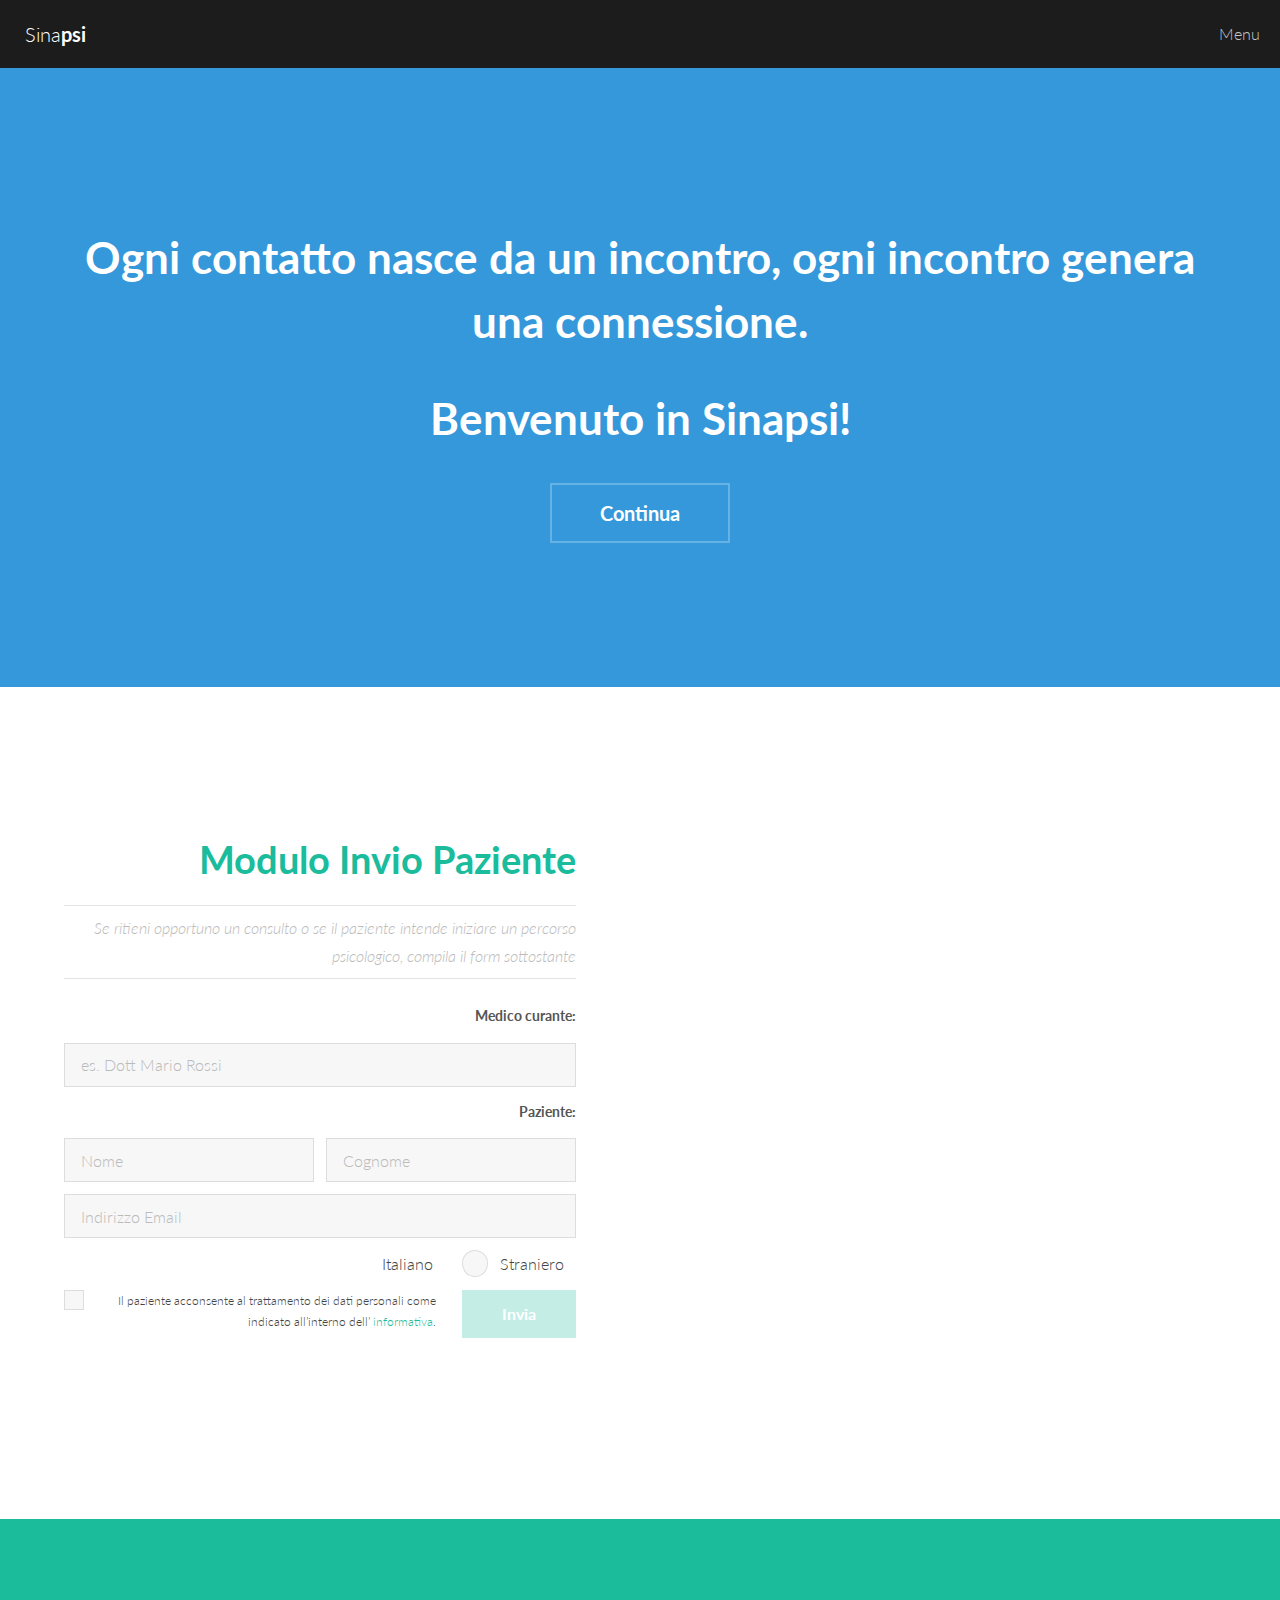
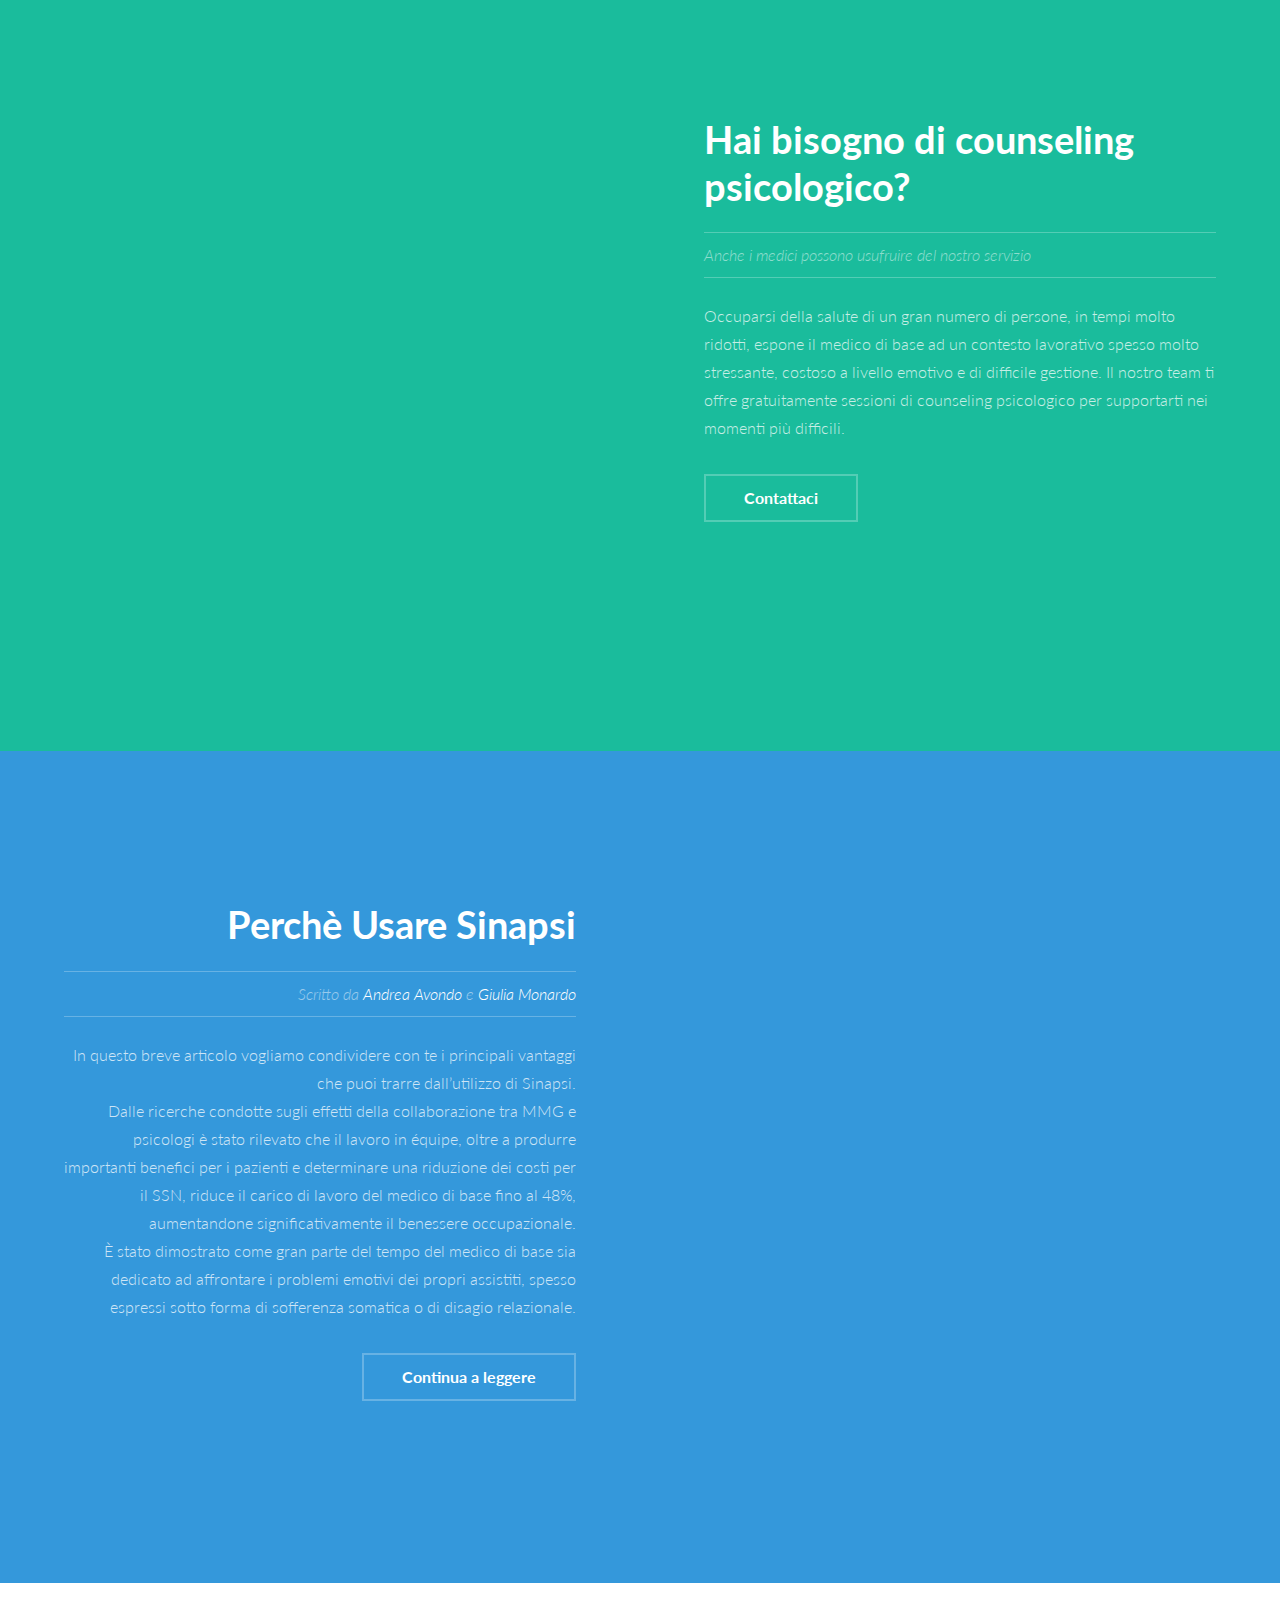
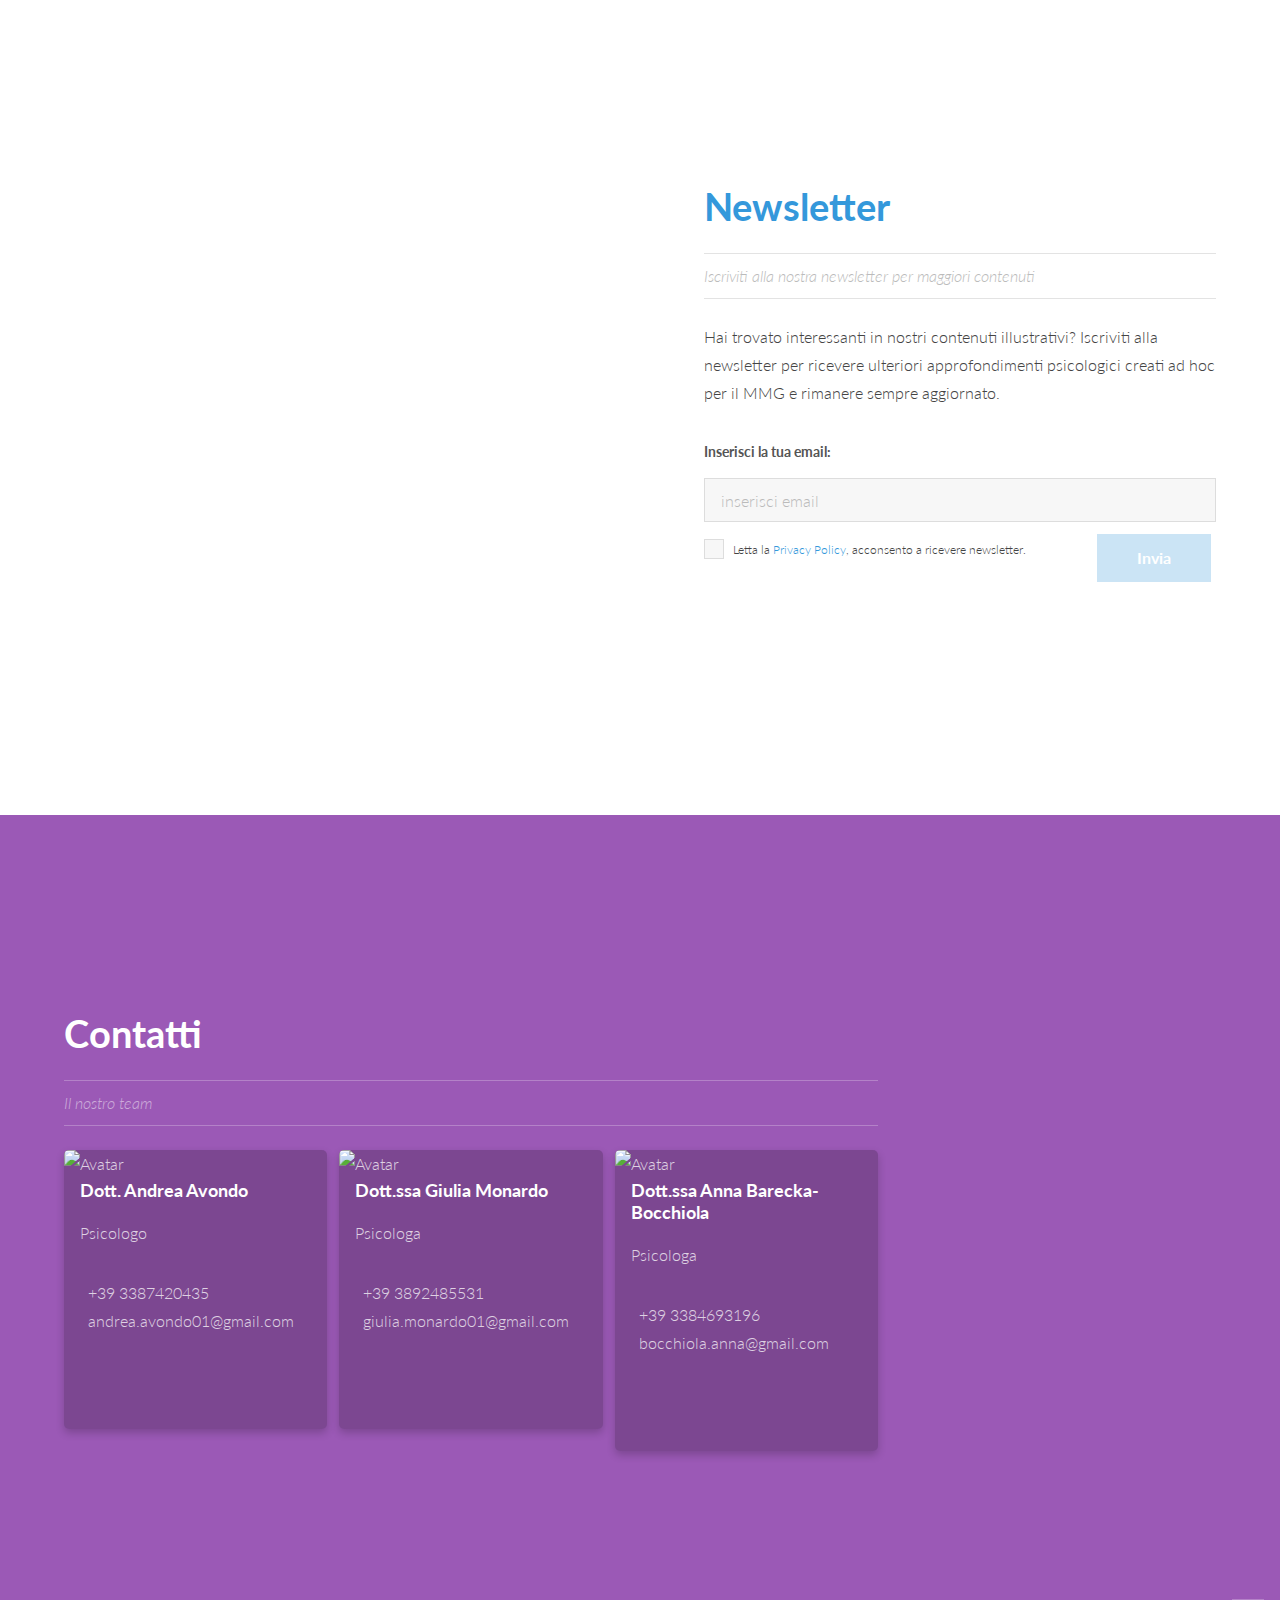
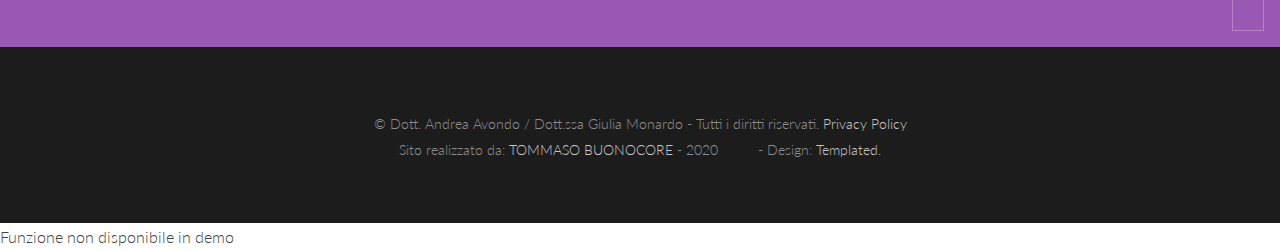
==== commit 44e78f81: "v1.0.0 : client side email service implemented + deployment" ====
--- a/demo.html
+++ b/demo.html
@@ -22,7 +22,7 @@
 			<nav id="menu">
 				<ul class="links">
 					<li><a href="index.html">Home</a></li>
-					<li><a onclick="alert('Funzione non disponibile in demo');">Perchè usare Sinapsi</a></li>
+					<li><a onclick="showSnackbar();">Perchè usare Sinapsi</a></li>
 				</ul>
 			</nav>
 
@@ -48,7 +48,7 @@
 							<h2><a>Modulo Invio Paziente</a></h2>
 							<p class="info">Se ritieni opportuno un consulto o se il paziente intende iniziare un percorso psicologico, compila il form sottostante</p>
 						</header>
-						<form onsubmit="alert('Funzione non disponibile in demo'); return false;">
+						<form onsubmit="showSnackbar(); return false;">
 								<div class="row uniform 50%">
 									<div class="12u$">
 										<label for="medIdText">Medico curante:</label>
@@ -77,7 +77,7 @@
 									<div class="9u 12u$(xsmall)">
 										<input type="checkbox" id="personalData" name="personalData" onchange="document.getElementById('submitForm').disabled = !this.checked;">
 										<label for="personalData" style="font-size:75%;">Il paziente acconsente al trattamento dei dati personali come indicato all’interno dell’
-											<a onclick="alert('Funzione non disponibile in demo');">informativa</a>.
+											<a onclick="showSnackbar();">informativa</a>.
 										</label>
 									</div>
 									<div class="3u 12u$(xsmall)">
@@ -118,7 +118,7 @@
 			<div class="content">
 				<div class="inner">
 					<header>
-						<h2><a onclick="alert('Funzione non disponibile in demo');">Perchè Usare Sinapsi</a></h2>
+						<h2><a onclick="showSnackbar();">Perchè Usare Sinapsi</a></h2>
 						<p class="info">Scritto da <a href="#contatti">Andrea Avondo</a> e <a href="#contatti">Giulia Monardo</a> </p>
 					</header>
 					<p>In questo breve articolo vogliamo condividere con te i principali vantaggi che puoi trarre dall’utilizzo di Sinapsi.<br>
@@ -126,7 +126,7 @@
 						È stato dimostrato come gran parte del tempo del medico di base sia dedicato ad affrontare i problemi emotivi dei propri assistiti, spesso espressi sotto forma di sofferenza somatica o di disagio relazionale.
 					</p>
 					<ul class="actions">
-						<li><a class="button alt" onclick="alert('Funzione non disponibile in demo');">Continua a leggere</a></li>
+						<li><a class="button alt" onclick="showSnackbar();">Continua a leggere</a></li>
 					</ul>
 				</div>
 			</div>
@@ -144,7 +144,7 @@
 							<p class="info">Iscriviti alla nostra newsletter per maggiori contenuti</p>
 						</header>
 						<p>Hai trovato interessanti in nostri contenuti illustrativi? Iscriviti alla newsletter per ricevere ulteriori approfondimenti psicologici creati ad hoc per il MMG e rimanere sempre aggiornato.</p>
-						<form class="form-inline" onsubmit="alert('Funzione non disponibile in demo'); return false;">
+						<form class="form-inline" onsubmit="showSnackbar(); return false;">
 							<div class="row uniform 50%">
 								<div class="12u$">	
 									<label for="medMail">Inserisci la tua email:</label>
@@ -152,7 +152,7 @@
 								</div>
 								<div class="9u 12u$(xsmall)">
 									<input type="checkbox" id="privacyPolicy" name="privacyPolicy" onchange="document.getElementById('submitForm2').disabled = !this.checked;">
-									<label for="privacyPolicy" style="font-size:75%;">Letta la <a onclick="alert('Funzione non disponibile in demo');">Privacy Policy</a>, acconsento a ricevere newsletter.
+									<label for="privacyPolicy" style="font-size:75%;">Letta la <a onclick="showSnackbar();">Privacy Policy</a>, acconsento a ricevere newsletter.
 									</label>
 								</div>
 								<div class="3u 12u$(xsmall)">
@@ -235,11 +235,13 @@
 		<!-- Footer -->
 			<footer id="footer">
 				<div class="copyright">
-					&copy; Dott. Andrea Avondo / Dott.ssa Giulia Monardo - Tutti i diritti riservati.
+					&copy; Dott. Andrea Avondo / Dott.ssa Giulia Monardo - Tutti i diritti riservati. <a>Privacy Policy</a>
 					<br> Sito realizzato da: <a href="https://www.linkedin.com/in/tbuonocore">TOMMASO BUONOCORE</a>&nbsp;-&nbsp;2020&nbsp;&nbsp;&nbsp;&nbsp;<a href="https://www.linkedin.com/in/tbuonocore" class="icon fa-linkedin"> <span class="label">LinkedIn</span></a>&nbsp;&nbsp;
 					<a href="https://github.com/detsutut/psimed" class="icon fa-github"><span class="label">GitHub</span></a>&nbsp;&nbsp;-&nbsp;Design:&nbsp;<a href="https://templated.co">Templated.</a>
 				</div>
 			</footer>
+
+		<div id="snackbar">Funzione non disponibile in demo</div>
 
 		<!-- Scripts -->
 			<script src="assets/js/jquery.min.js"></script>
@@ -248,5 +250,13 @@
 			<script src="assets/js/print.min.js"></script>
 			<script src="assets/js/util.js"></script>
 			<script src="assets/js/main.js"></script>
+			<script>
+			// **** SNACKBAR **** //
+			function showSnackbar () {
+				var x = document.getElementById("snackbar");
+      			x.className = "show";
+      			setTimeout(function(){ x.className = x.className.replace("show", ""); }, 3000);
+			}
+			</script>
 	</body>
 </html>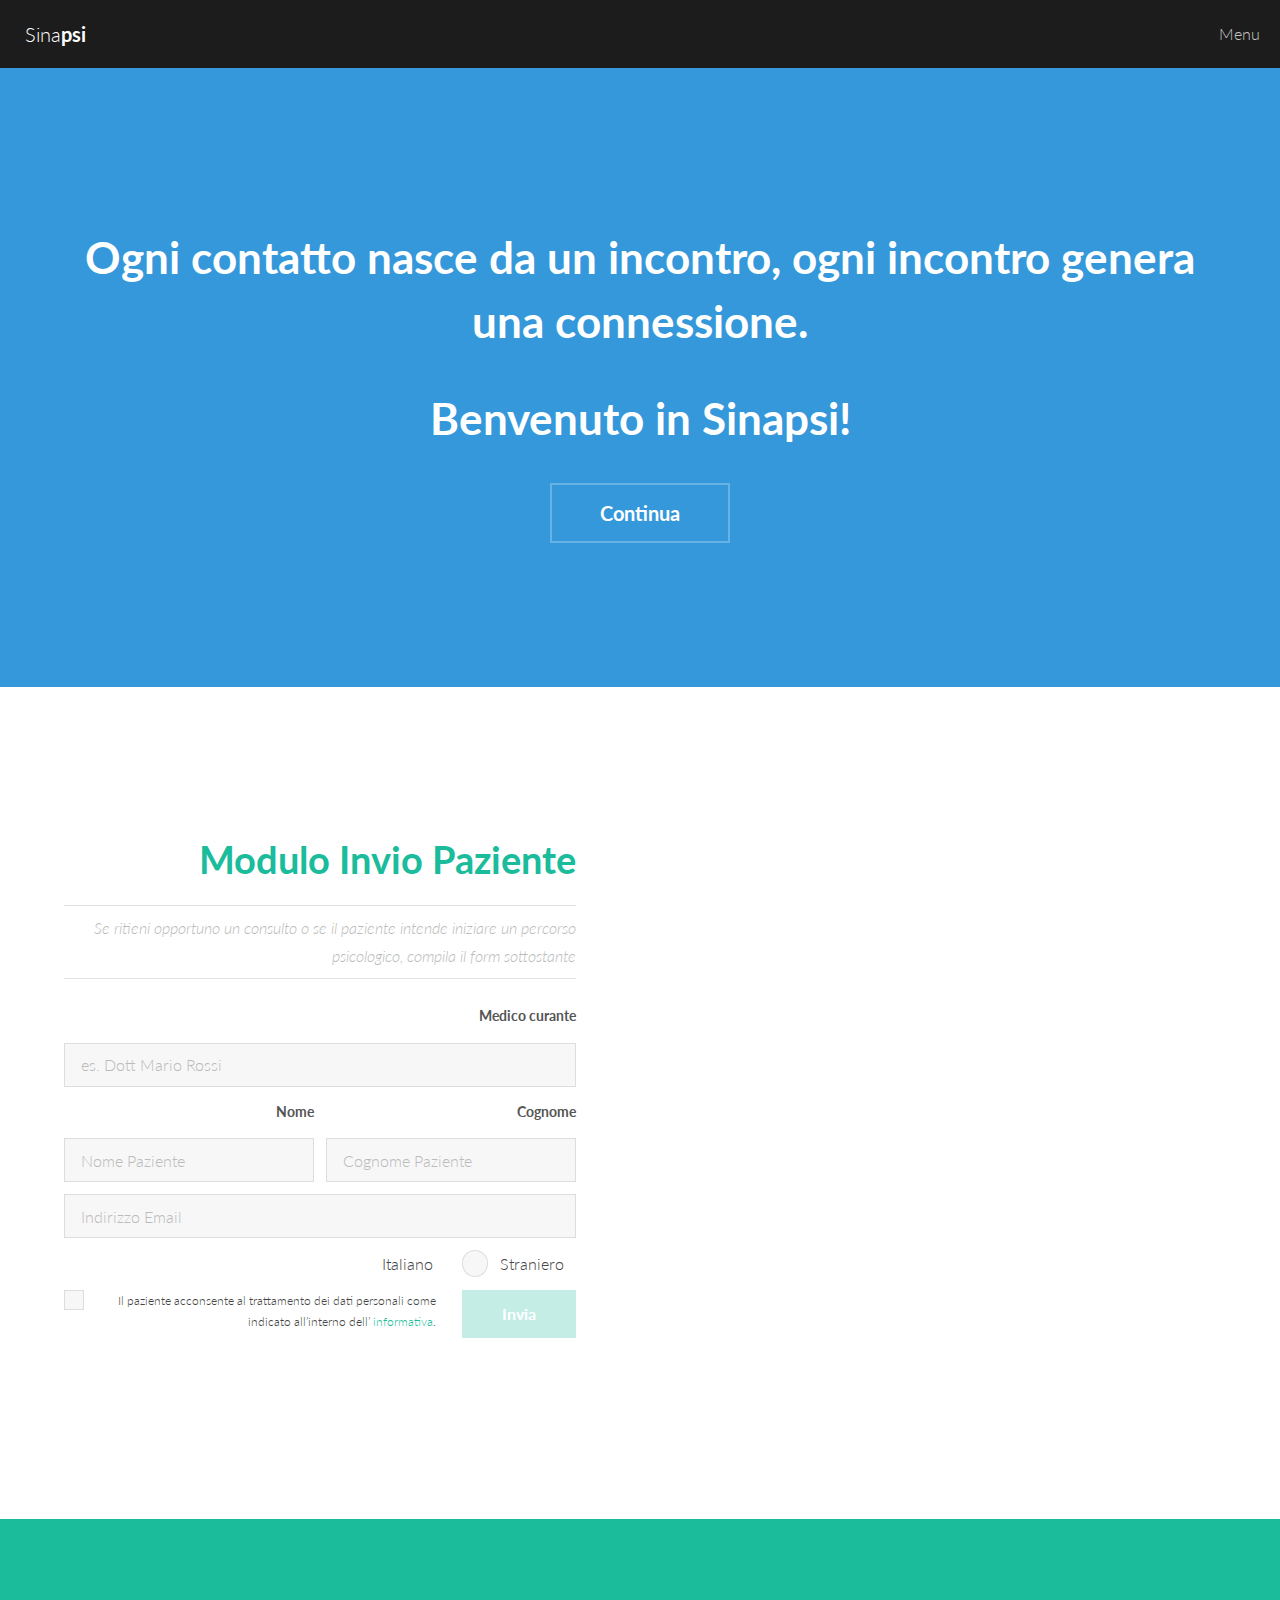
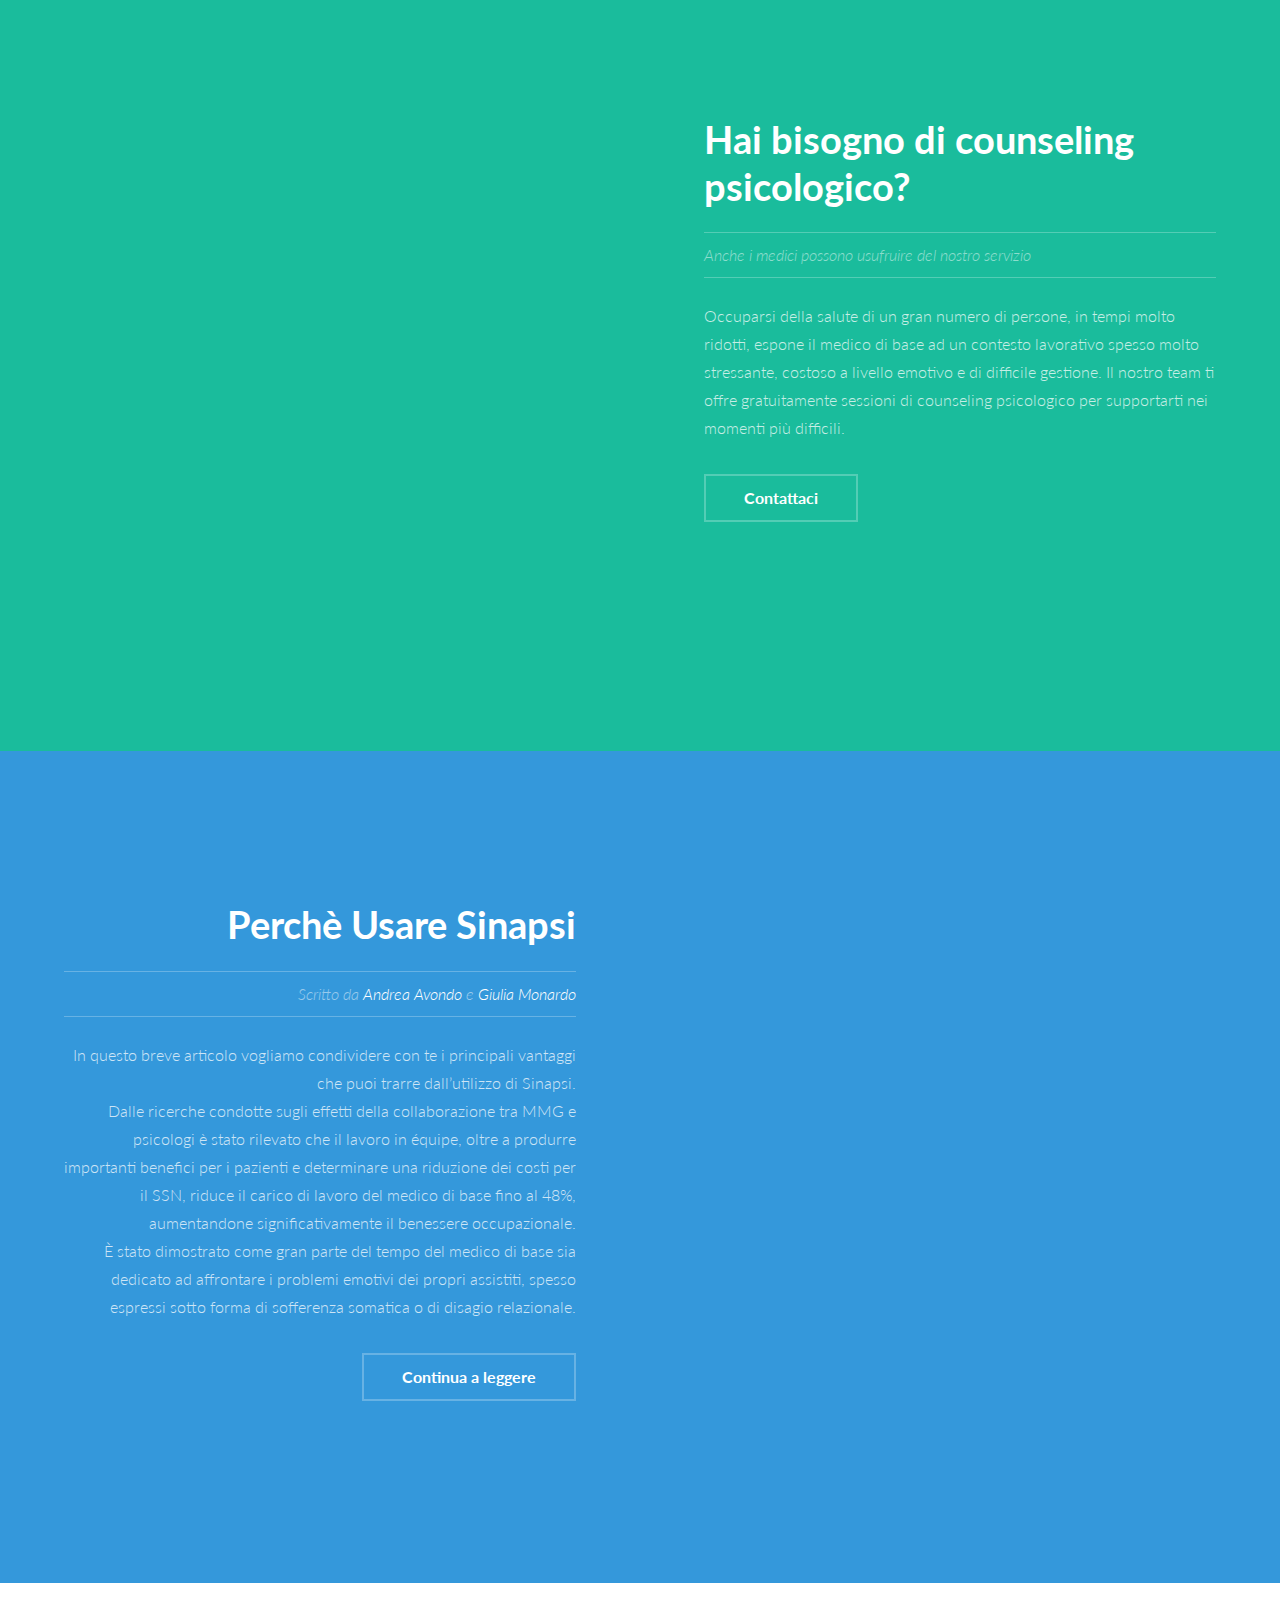
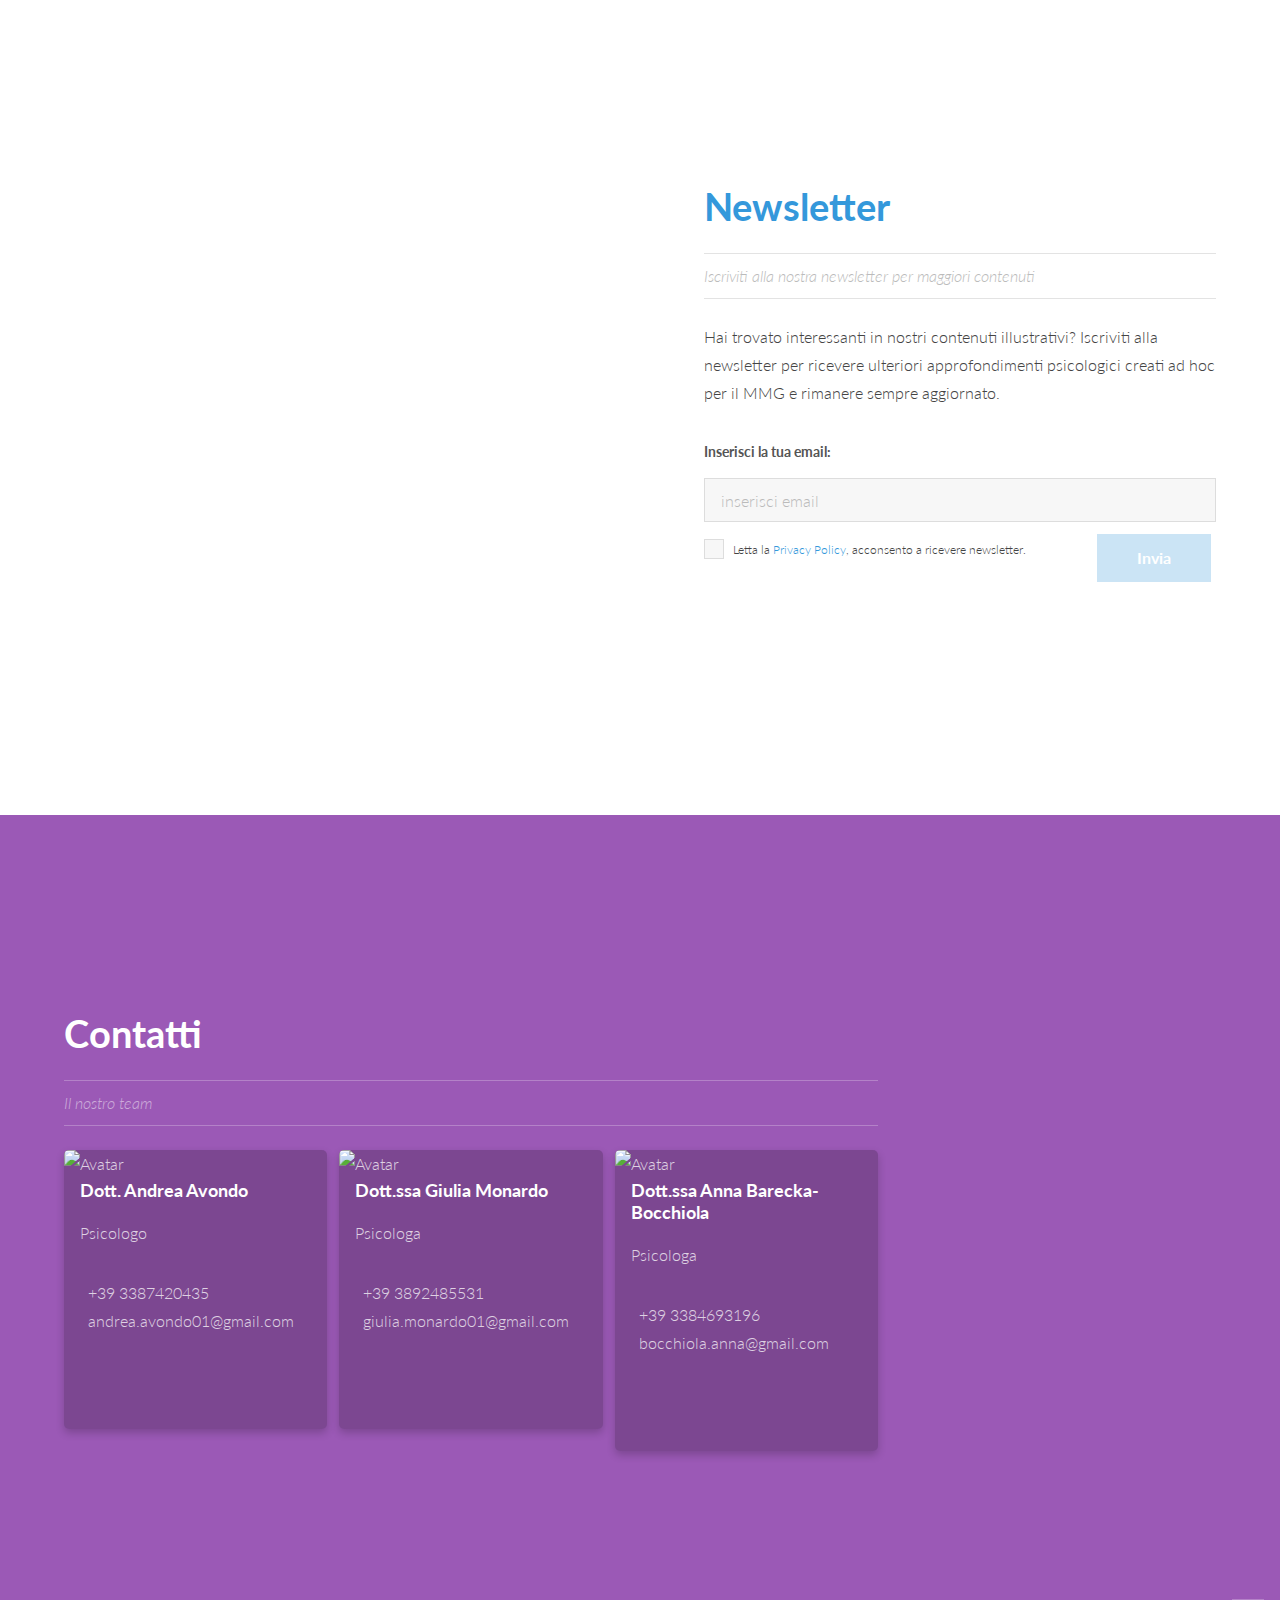
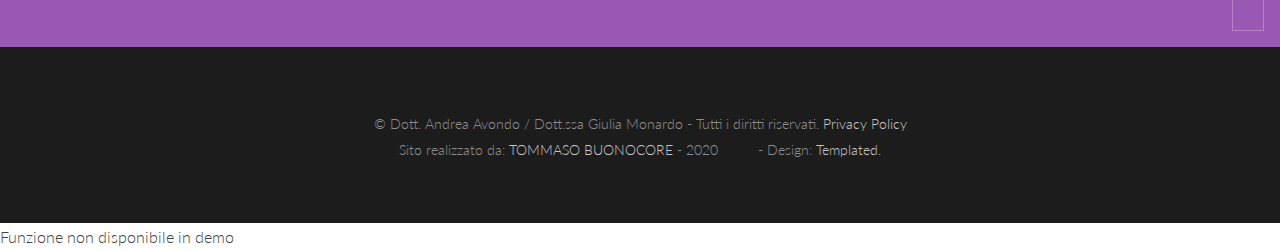
==== commit d6b3833b: "invio paziente form minor ui fix" ====
--- a/demo.html
+++ b/demo.html
@@ -4,6 +4,7 @@
 		<title>Sinapsi</title>
 		<meta charset="utf-8" />
 		<meta name="viewport" content="width=device-width, initial-scale=1" />
+		<link rel="manifest" href="manifest.json" />
 		<link rel="stylesheet" href="assets/css/main.css" />
 		<link rel="stylesheet" href="https://fonts.googleapis.com/icon?family=Material+Icons">
 		<link rel="shortcut icon" type="image/x-icon" href="images/favicon.ico">
@@ -51,16 +52,16 @@
 						<form onsubmit="showSnackbar(); return false;">
 								<div class="row uniform 50%">
 									<div class="12u$">
-										<label for="medIdText">Medico curante:</label>
+										<label for="medIdText">Medico curante</label>
 										<input type="text" name="medIdText" id="medIdText" value="" placeholder="es. Dott Mario Rossi" />
 									</div>
 									<div class="6u 12u$(xsmall)">
-										<label for="pazName" style="color: rgb(255,255,255,0.0);"> .</label>
-										<input type="text" name="pazName" id="pazName" value="" placeholder="Nome" />
+										<label for="pazName"> Nome</label>
+										<input type="text" name="pazName" id="pazName" value="" placeholder="Nome Paziente" />
 									</div>
 									<div class="6u 12u$(xsmall)">
-										<label for="pazSurname">Paziente:</label>
-										<input type="text" name="pazSurname" id="pazSurname" value="" placeholder="Cognome" />
+										<label for="pazSurname">Cognome</label>
+										<input type="text" name="pazSurname" id="pazSurname" value="" placeholder="Cognome Paziente" />
 									</div>
 									<div class="12u$">
 										<input type="email" name="pazEmail" id="pazEmail" value="" placeholder="Indirizzo Email" />
@@ -251,6 +252,13 @@
 			<script src="assets/js/util.js"></script>
 			<script src="assets/js/main.js"></script>
 			<script>
+			// **** REGISTER SERVICE WORKER **** //
+			if ('serviceWorker' in navigator){
+				window.addEventListener('load', function() {
+					navigator.serviceWorker.register('sw.js')
+					.then(function() { console.log("Service Worker Registered"); });
+				});
+			}
 			// **** SNACKBAR **** //
 			function showSnackbar () {
 				var x = document.getElementById("snackbar");
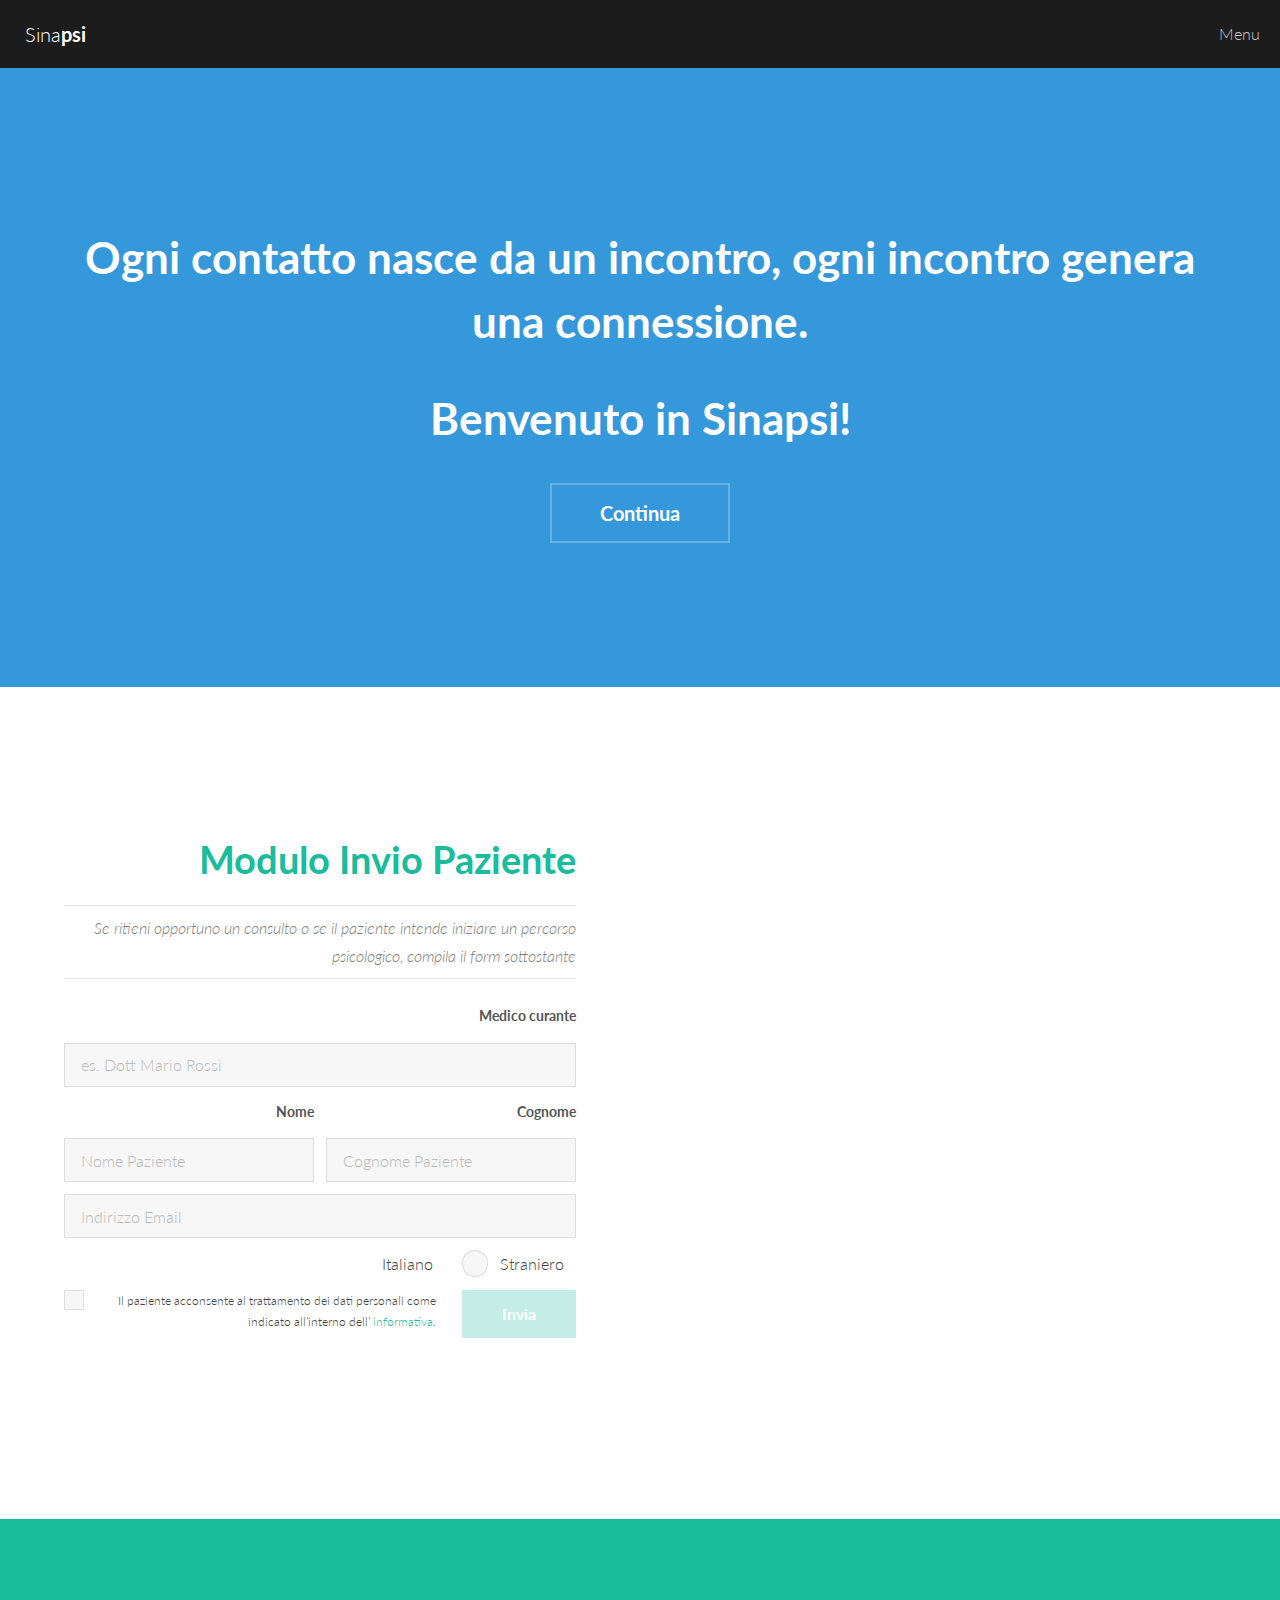
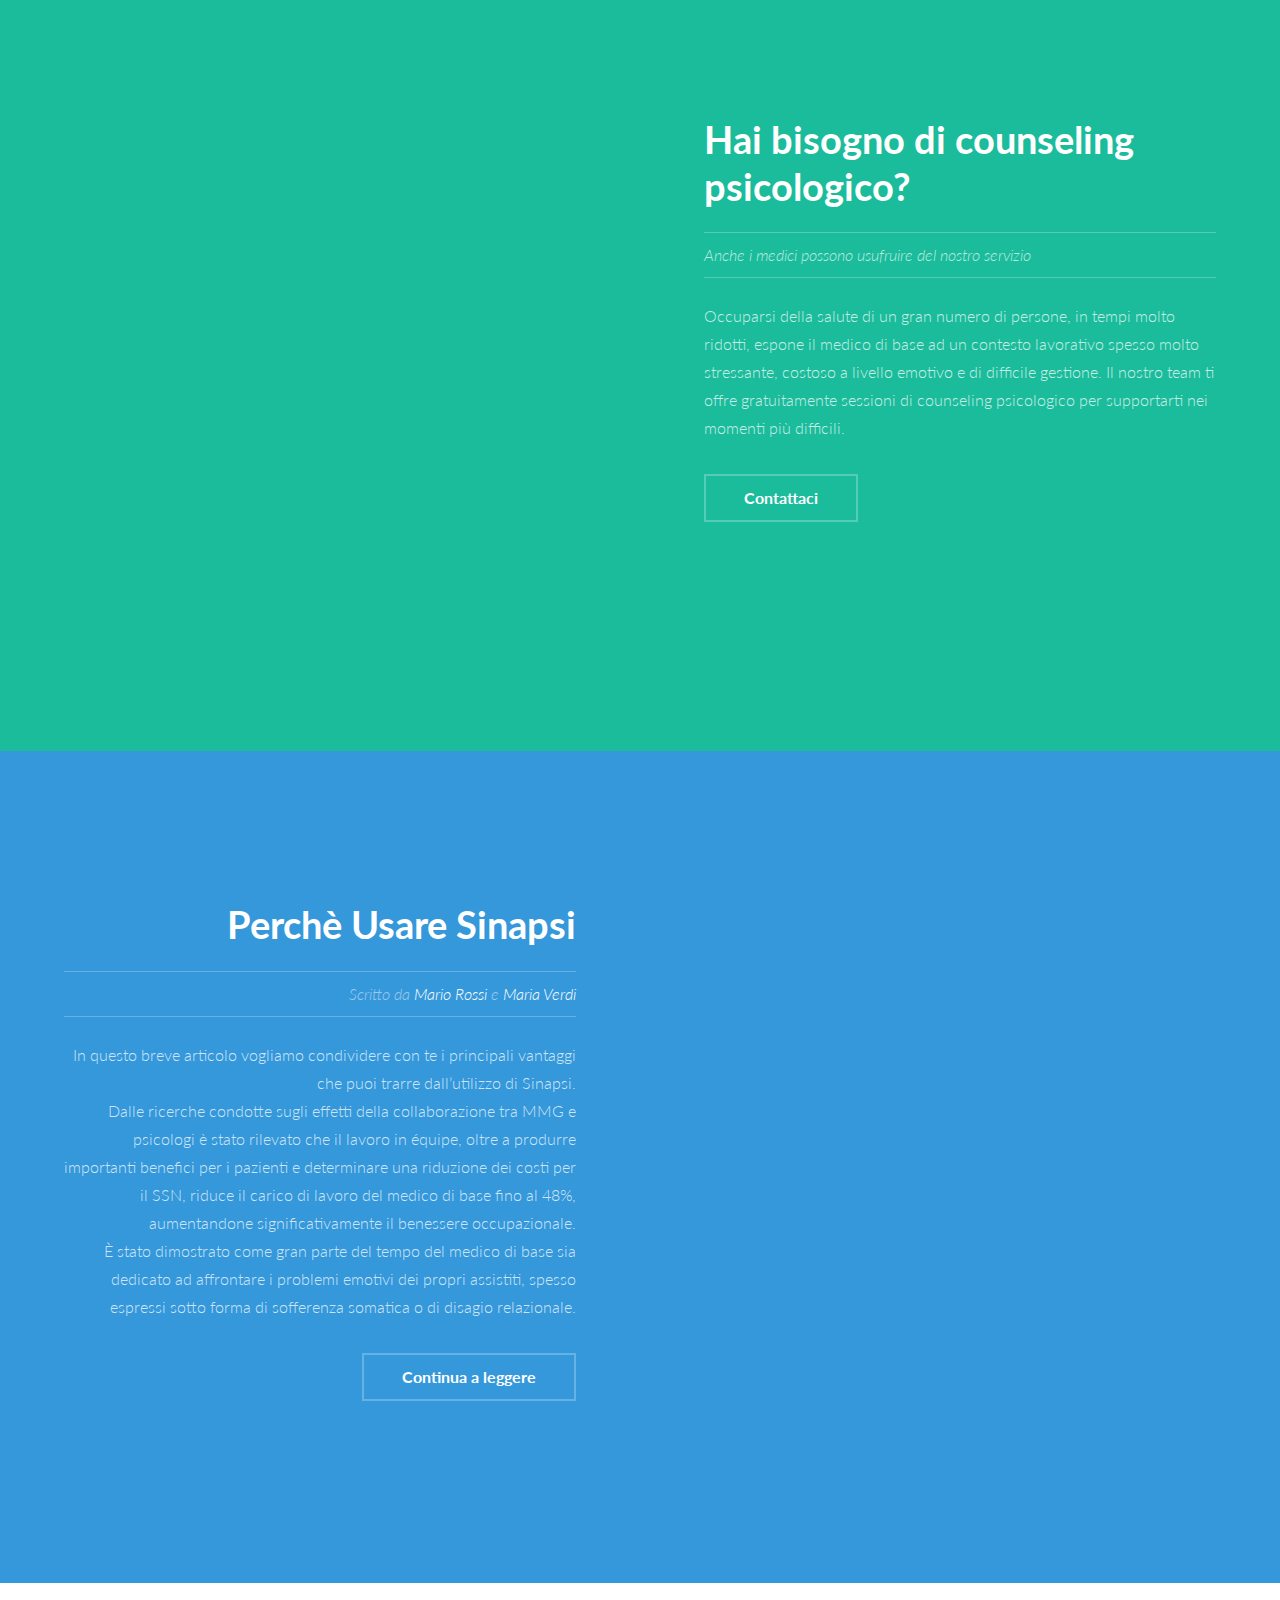
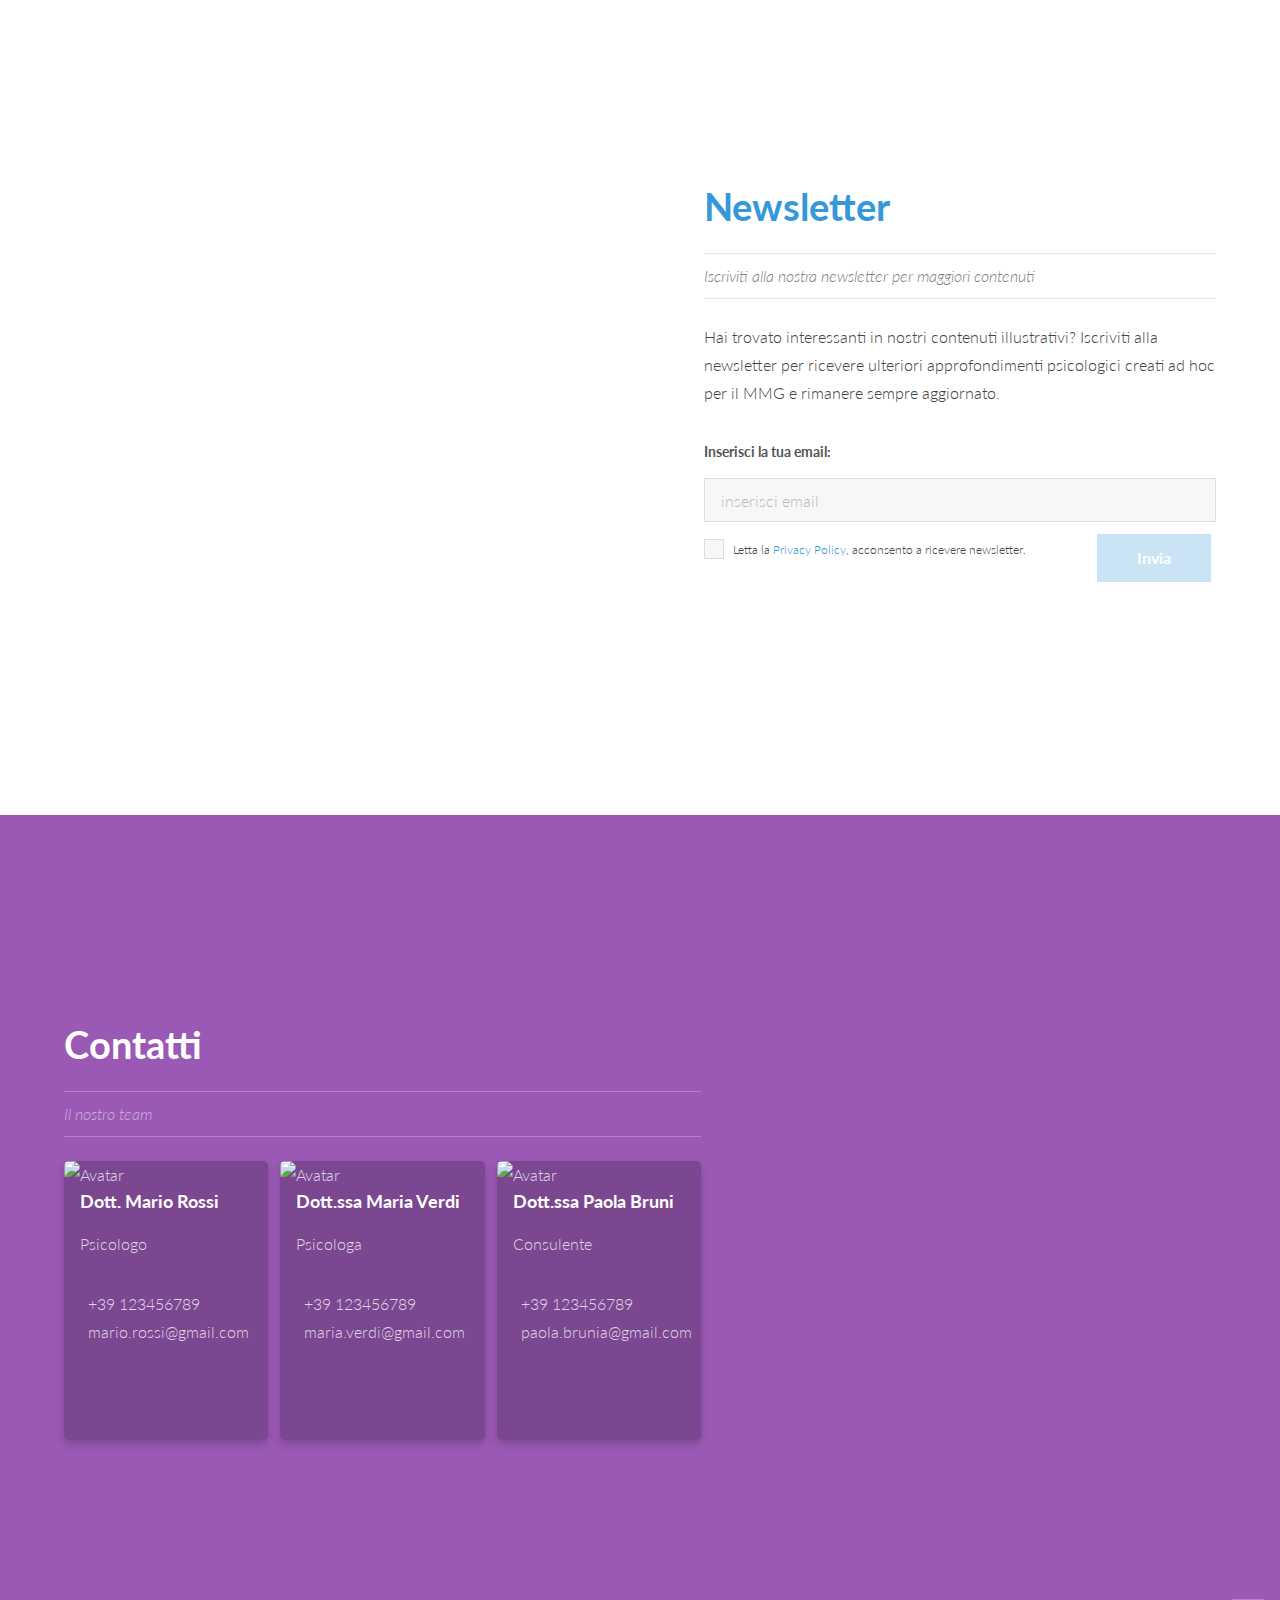
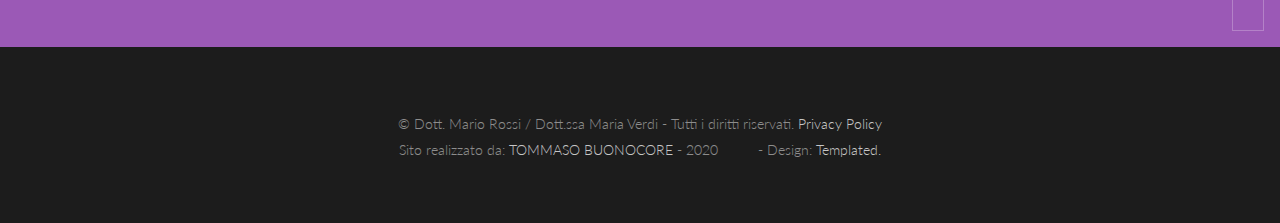
==== commit b2e63b2f: "Anonymizing demo.html" ====
--- a/demo.html
+++ b/demo.html
@@ -120,7 +120,7 @@
 				<div class="inner">
 					<header>
 						<h2><a onclick="showSnackbar();">Perchè Usare Sinapsi</a></h2>
-						<p class="info">Scritto da <a href="#contatti">Andrea Avondo</a> e <a href="#contatti">Giulia Monardo</a> </p>
+						<p class="info">Scritto da <a href="#contatti">Mario Rossi</a> e <a href="#contatti">Maria Verdi</a> </p>
 					</header>
 					<p>In questo breve articolo vogliamo condividere con te i principali vantaggi che puoi trarre dall’utilizzo di Sinapsi.<br>
 						Dalle ricerche condotte sugli effetti della collaborazione tra MMG e psicologi è stato rilevato che il lavoro in équipe, oltre a produrre importanti benefici per i pazienti e determinare una riduzione dei costi per il SSN, riduce il carico di lavoro del medico di base fino al 48%, aumentandone significativamente il benessere occupazionale.<br>
@@ -180,14 +180,14 @@
 										<div class="card" style="background-color: rgba(0,0,0,0.2)">
 												<img src="images/contact-1.jpg" alt="Avatar" style="width:100%; border-radius: 5px 5px 0 0;">
 												<div class="cont">
-													<h4><b>Dott. Andrea&nbsp;Avondo</b></h4>
+													<h4><b>Dott. Mario&nbsp;Rossi</b></h4>
 													<p>Psicologo</p>
-													<p><a class="icon fa-phone"></a>&nbsp;&nbsp;+39&nbsp;3387420435<br>
-														<a class="icon fa-envelope"></a>&nbsp;&nbsp;andrea.avondo01@gmail.com
+													<p><a class="icon fa-phone"></a>&nbsp;&nbsp;+39&nbsp;123456789<br>
+														<a class="icon fa-envelope"></a>&nbsp;&nbsp;mario.rossi@gmail.com
 													</p>	
 													<ul class="icons">
-															<li><a href="https://www.facebook.com/AvondoPsicologo/" class="icon fa-facebook"><span class="label">Twitter</span></a></li>
-															<li><a href="https://www.instagram.com/avondoandrea_psicologo/" class="icon fa-instagram"><span class="label">Facebook</span></a></li>
+															<li><a href="https://www.facebook.com" class="icon fa-facebook"><span class="label">Twitter</span></a></li>
+															<li><a href="https://www.instagram.com" class="icon fa-instagram"><span class="label">Facebook</span></a></li>
 													</ul>
 												</div>
 										</div>
@@ -196,14 +196,14 @@
 										<div class="card" style="background-color: rgba(0,0,0,0.2)">
 												<img src="images/contact-2.jpg" alt="Avatar" style="width:100%; border-radius: 5px 5px 0 0;">
 												<div class="cont">
-													<h4><b>Dott.ssa Giulia&nbsp;Monardo</b></h4>
+													<h4><b>Dott.ssa Maria&nbsp;Verdi</b></h4>
 													<p>Psicologa</p>
-													<p><a class="icon fa-phone"></a>&nbsp;&nbsp;+39&nbsp;3892485531<br>
-														<a class="icon fa-envelope"></a>&nbsp;&nbsp;giulia.monardo01@gmail.com
+													<p><a class="icon fa-phone"></a>&nbsp;&nbsp;+39&nbsp;123456789<br>
+														<a class="icon fa-envelope"></a>&nbsp;&nbsp;maria.verdi@gmail.com
 													</p>	
 													<ul class="icons">
-															<li><a href="https://it.linkedin.com/in/giulia-monardo-258311115" class="icon fa-linkedin"><span class="label">LinkedIn</span></a></li>
-															<li><a href="https://www.instagram.com/giuliamnrd/" class="icon fa-instagram"><span class="label">Instagram</span></a></li>
+															<li><a href="https://it.linkedin.com" class="icon fa-linkedin"><span class="label">LinkedIn</span></a></li>
+															<li><a href="https://www.instagram.com" class="icon fa-instagram"><span class="label">Instagram</span></a></li>
 													</ul>
 												</div>
 										</div>
@@ -212,15 +212,15 @@
 									<div class="card" style="background-color: rgba(0,0,0,0.2)">
 											<img src="images/contact-3.jpg" alt="Avatar" style="width:100%; border-radius: 5px 5px 0 0;">
 											<div class="cont">
-												<h4><b>Dott.ssa Anna&nbsp;Barecka-Bocchiola</b></h4>
-												<p>Psicologa </p>
-												<p><a class="icon fa-phone"></a>&nbsp;&nbsp;+39&nbsp;3384693196<br>
-													<a class="icon fa-envelope"></a>&nbsp;&nbsp;bocchiola.anna@gmail.com
+												<h4><b>Dott.ssa Paola&nbsp;Bruni</b></h4>
+												<p>Consulente </p>
+												<p><a class="icon fa-phone"></a>&nbsp;&nbsp;+39&nbsp;123456789<br>
+													<a class="icon fa-envelope"></a>&nbsp;&nbsp;paola.brunia@gmail.com
 												</p>											
 												</ul>
 												<ul class="icons">
-														<li><a href="https://www.annabocchiola.it/" class="icon fa-globe"><span class="label">Twitter</span></a></li>
-														<li><a href="https://www.facebook.com/bocchiolapsychologist/" class="icon fa-facebook"><span class="label">Facebook</span></a></li>
+														<li><a href="https://www.google.it/" class="icon fa-globe"><span class="label">Twitter</span></a></li>
+														<li><a href="https://www.facebook.com/" class="icon fa-facebook"><span class="label">Facebook</span></a></li>
 												</ul>
 											</div>
 									</div>
@@ -236,7 +236,7 @@
 		<!-- Footer -->
 			<footer id="footer">
 				<div class="copyright">
-					&copy; Dott. Andrea Avondo / Dott.ssa Giulia Monardo - Tutti i diritti riservati. <a>Privacy Policy</a>
+					&copy; Dott. Mario Rossi / Dott.ssa Maria Verdi - Tutti i diritti riservati. <a>Privacy Policy</a>
 					<br> Sito realizzato da: <a href="https://www.linkedin.com/in/tbuonocore">TOMMASO BUONOCORE</a>&nbsp;-&nbsp;2020&nbsp;&nbsp;&nbsp;&nbsp;<a href="https://www.linkedin.com/in/tbuonocore" class="icon fa-linkedin"> <span class="label">LinkedIn</span></a>&nbsp;&nbsp;
 					<a href="https://github.com/detsutut/psimed" class="icon fa-github"><span class="label">GitHub</span></a>&nbsp;&nbsp;-&nbsp;Design:&nbsp;<a href="https://templated.co">Templated.</a>
 				</div>
@@ -267,4 +267,4 @@
 			}
 			</script>
 	</body>
-</html>+</html>
--- a/assets/css/main.css
+++ b/assets/css/main.css
@@ -1,6 +1,64 @@
 @charset "UTF-8";
 @import url(font-awesome.min.css);
 @import url("https://fonts.googleapis.com/css?family=Lato:300,700,300italic,700italic");
+
+/* Scrollbar removal for WebKit */
+html {
+	overflow: scroll;
+	overflow-x: hidden;
+}
+::-webkit-scrollbar {
+	width: 0px;  /* Remove scrollbar space */
+	background: transparent;  /* Optional: just make scrollbar invisible */
+}
+
+/* The snackbar - position it at the bottom and in the middle of the screen */
+#snackbar {
+	visibility: hidden; /* Hidden by default. Visible on click */
+	min-width: 250px; /* Set a default minimum width */
+	margin-left: -125px; /* Divide value of min-width by 2 */
+	background-color: #333; /* Black background color */
+	color: #fff; /* White text color */
+	text-align: center; /* Centered text */
+	border-radius: 2px; /* Rounded borders */
+	padding: 16px; /* Padding */
+	position: fixed; /* Sit on top of the screen */
+	z-index: 1; /* Add a z-index if needed */
+	left: 50%; /* Center the snackbar */
+	bottom: 30px; /* 30px from the bottom */
+  }
+  
+  /* Show the snackbar when clicking on a button (class added with JavaScript) */
+  #snackbar.show {
+	visibility: visible; /* Show the snackbar */
+	/* Add animation: Take 0.5 seconds to fade in and out the snackbar.
+	However, delay the fade out process for 2.5 seconds */
+	-webkit-animation: fadein 0.5s, fadeout 0.5s 2.5s;
+	animation: fadein 0.5s, fadeout 0.5s 2.5s;
+  }
+  
+  /* Animations to fade the snackbar in and out */
+  @-webkit-keyframes fadein {
+	from {bottom: 0; opacity: 0;}
+	to {bottom: 30px; opacity: 1;}
+  }
+  
+  @keyframes fadein {
+	from {bottom: 0; opacity: 0;}
+	to {bottom: 30px; opacity: 1;}
+  }
+  
+  @-webkit-keyframes fadeout {
+	from {bottom: 30px; opacity: 1;}
+	to {bottom: 0; opacity: 0;}
+  }
+  
+  @keyframes fadeout {
+	from {bottom: 30px; opacity: 1;}
+	to {bottom: 0; opacity: 0;}
+  }
+
+
 
 /* The Modal (background) */
 .modal {
@@ -2570,7 +2628,7 @@
 	}
 
 	header p {
-		color: #bbb;
+		color: #808080;
 	}
 
 /* Table */
@@ -4003,7 +4061,7 @@
 				}
 
 					.post.style1.invert .content header p {
-						color: rgba(255, 255, 255, 0.5);
+						color: rgba(255, 255, 255, 0.7);
 						border-top: 1px solid rgba(255, 255, 255, 0.25);
 						border-bottom: 1px solid rgba(255, 255, 255, 0.25);
 					}
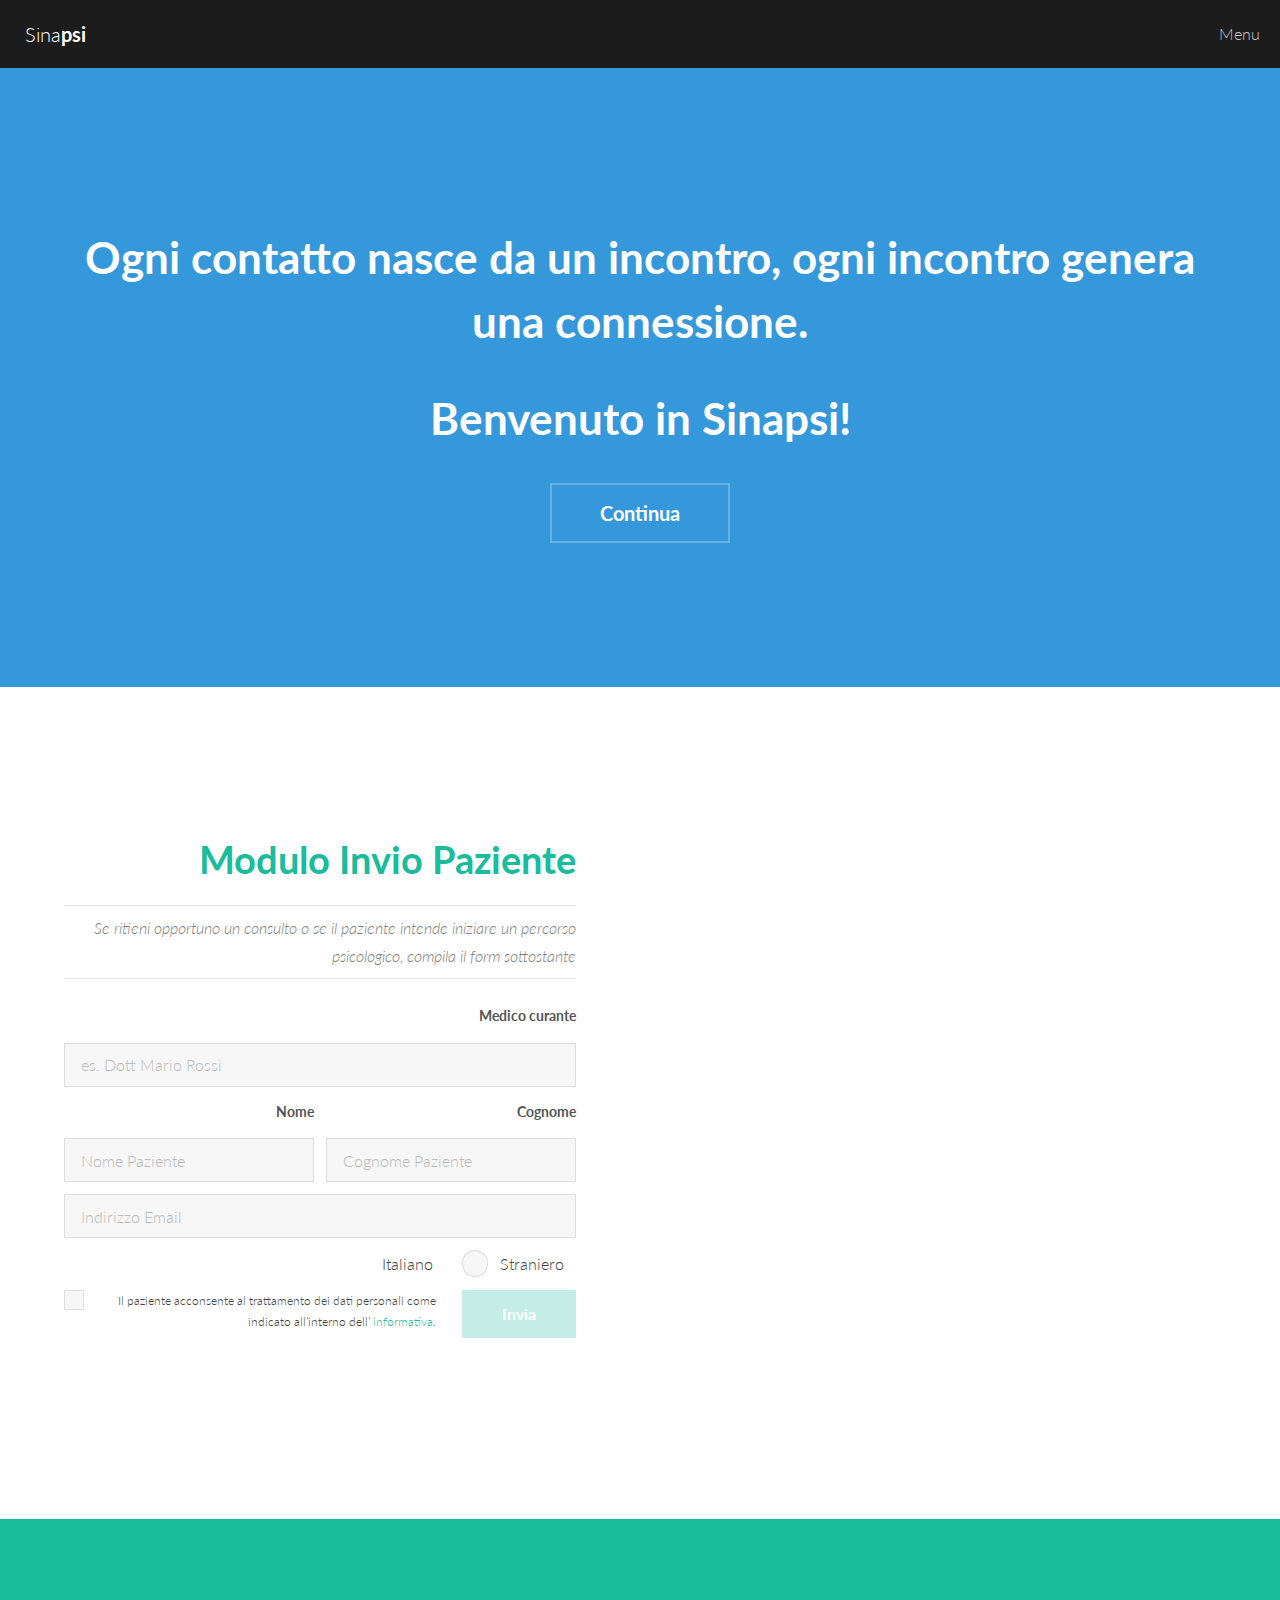
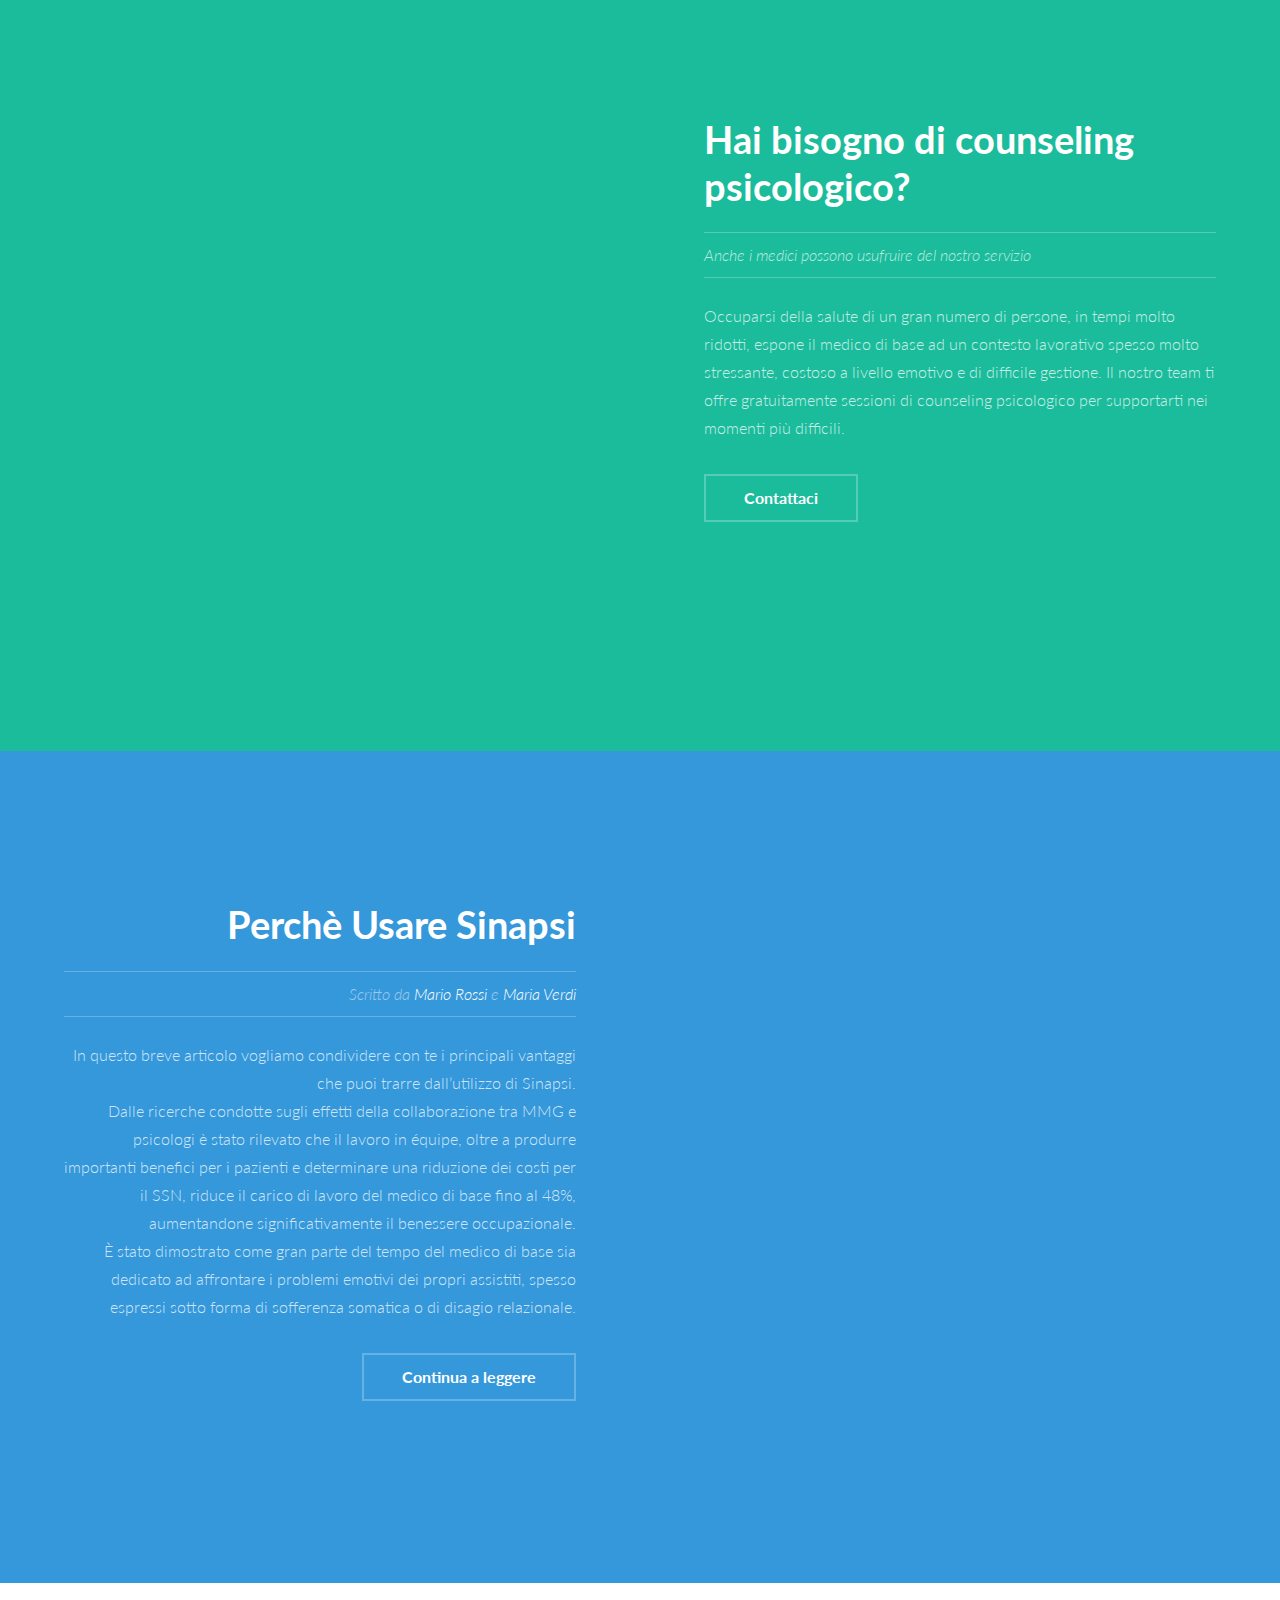
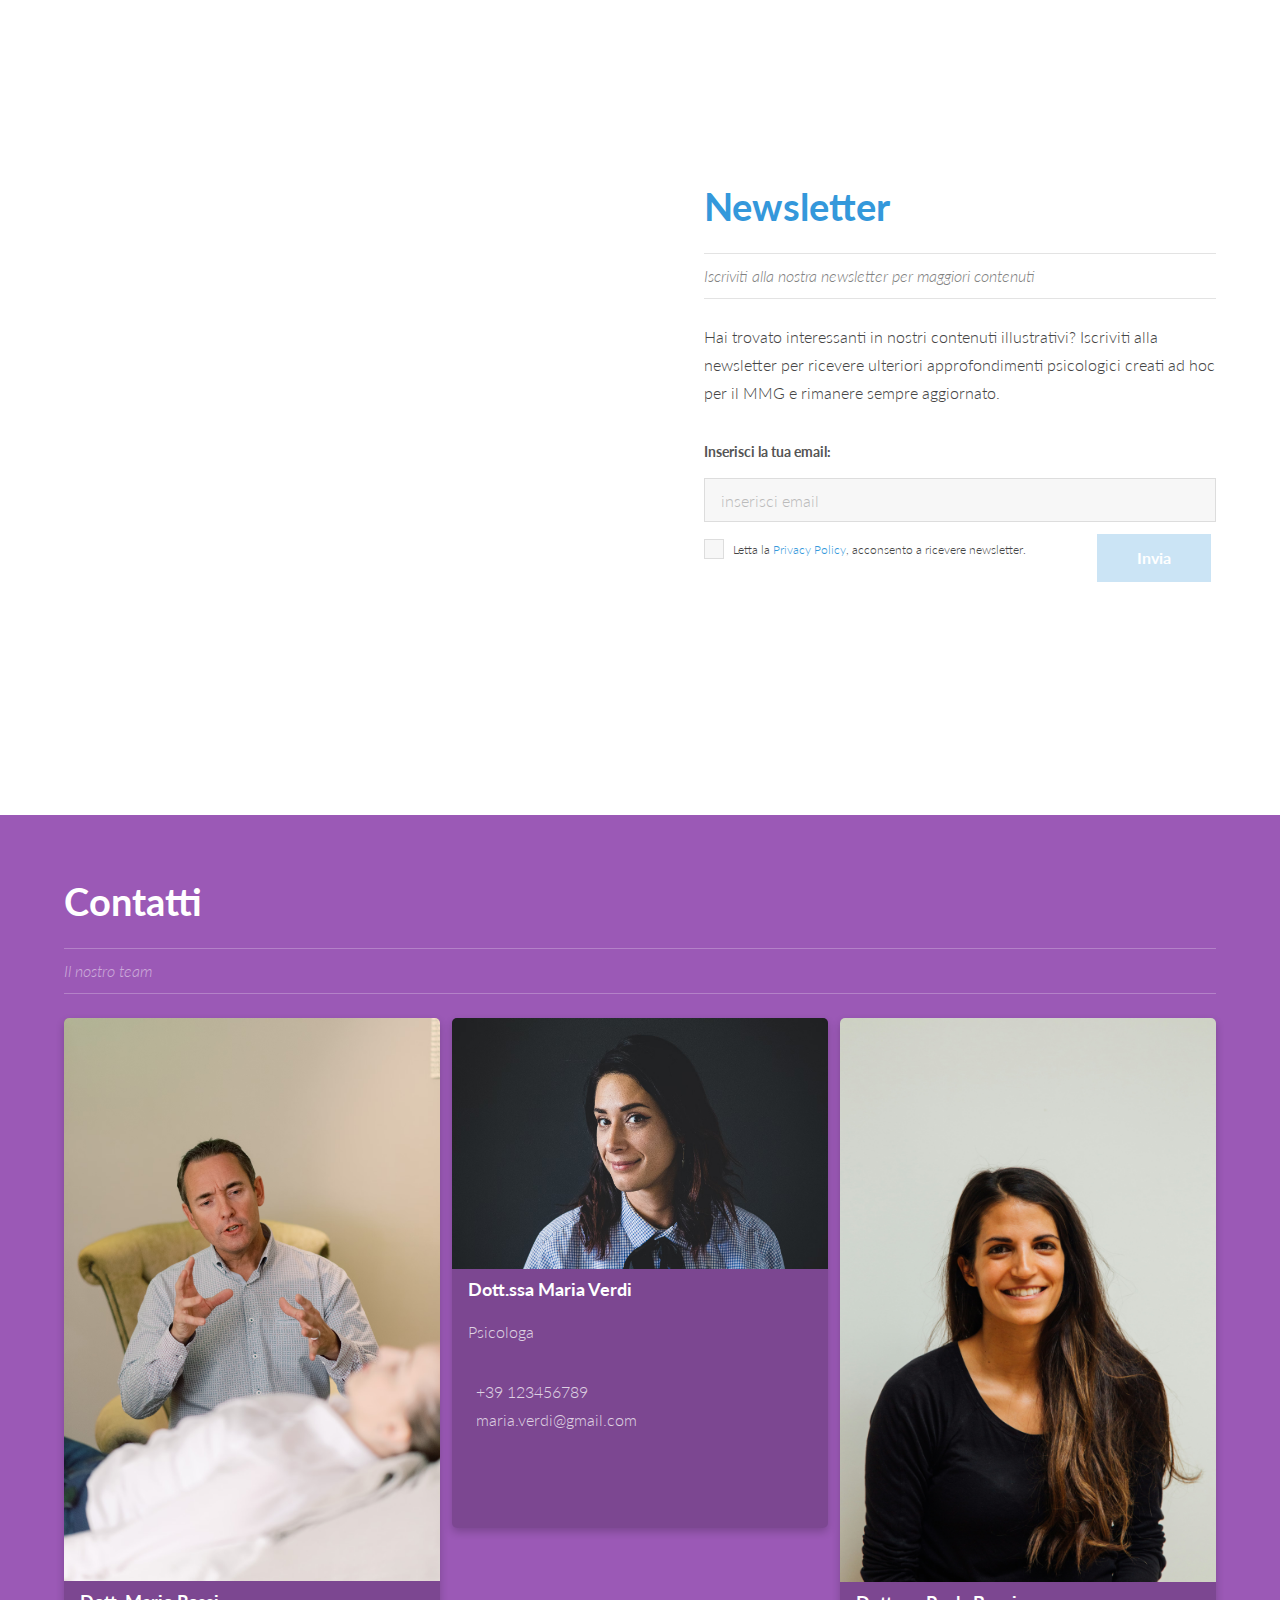
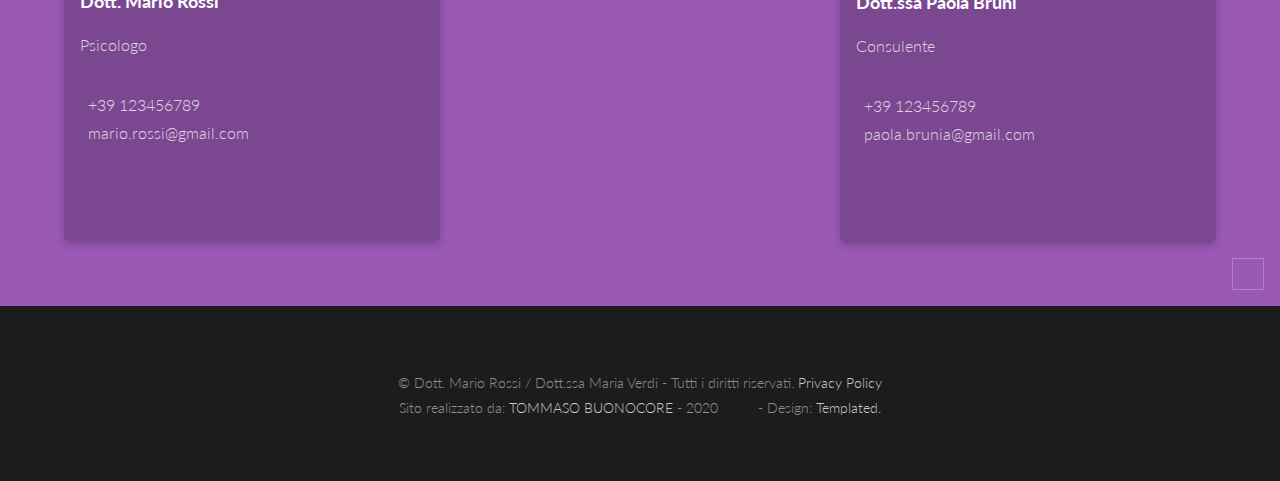
==== commit e5506ab3: "Update demo.html" ====
--- a/demo.html
+++ b/demo.html
@@ -127,7 +127,7 @@
 						È stato dimostrato come gran parte del tempo del medico di base sia dedicato ad affrontare i problemi emotivi dei propri assistiti, spesso espressi sotto forma di sofferenza somatica o di disagio relazionale.
 					</p>
 					<ul class="actions">
-						<li><a class="button alt" onclick="showSnackbar();">Continua a leggere</a></li>
+						<li><a class="button alt" onclick="window.location.href('info1.html');">Continua a leggere</a></li>
 					</ul>
 				</div>
 			</div>
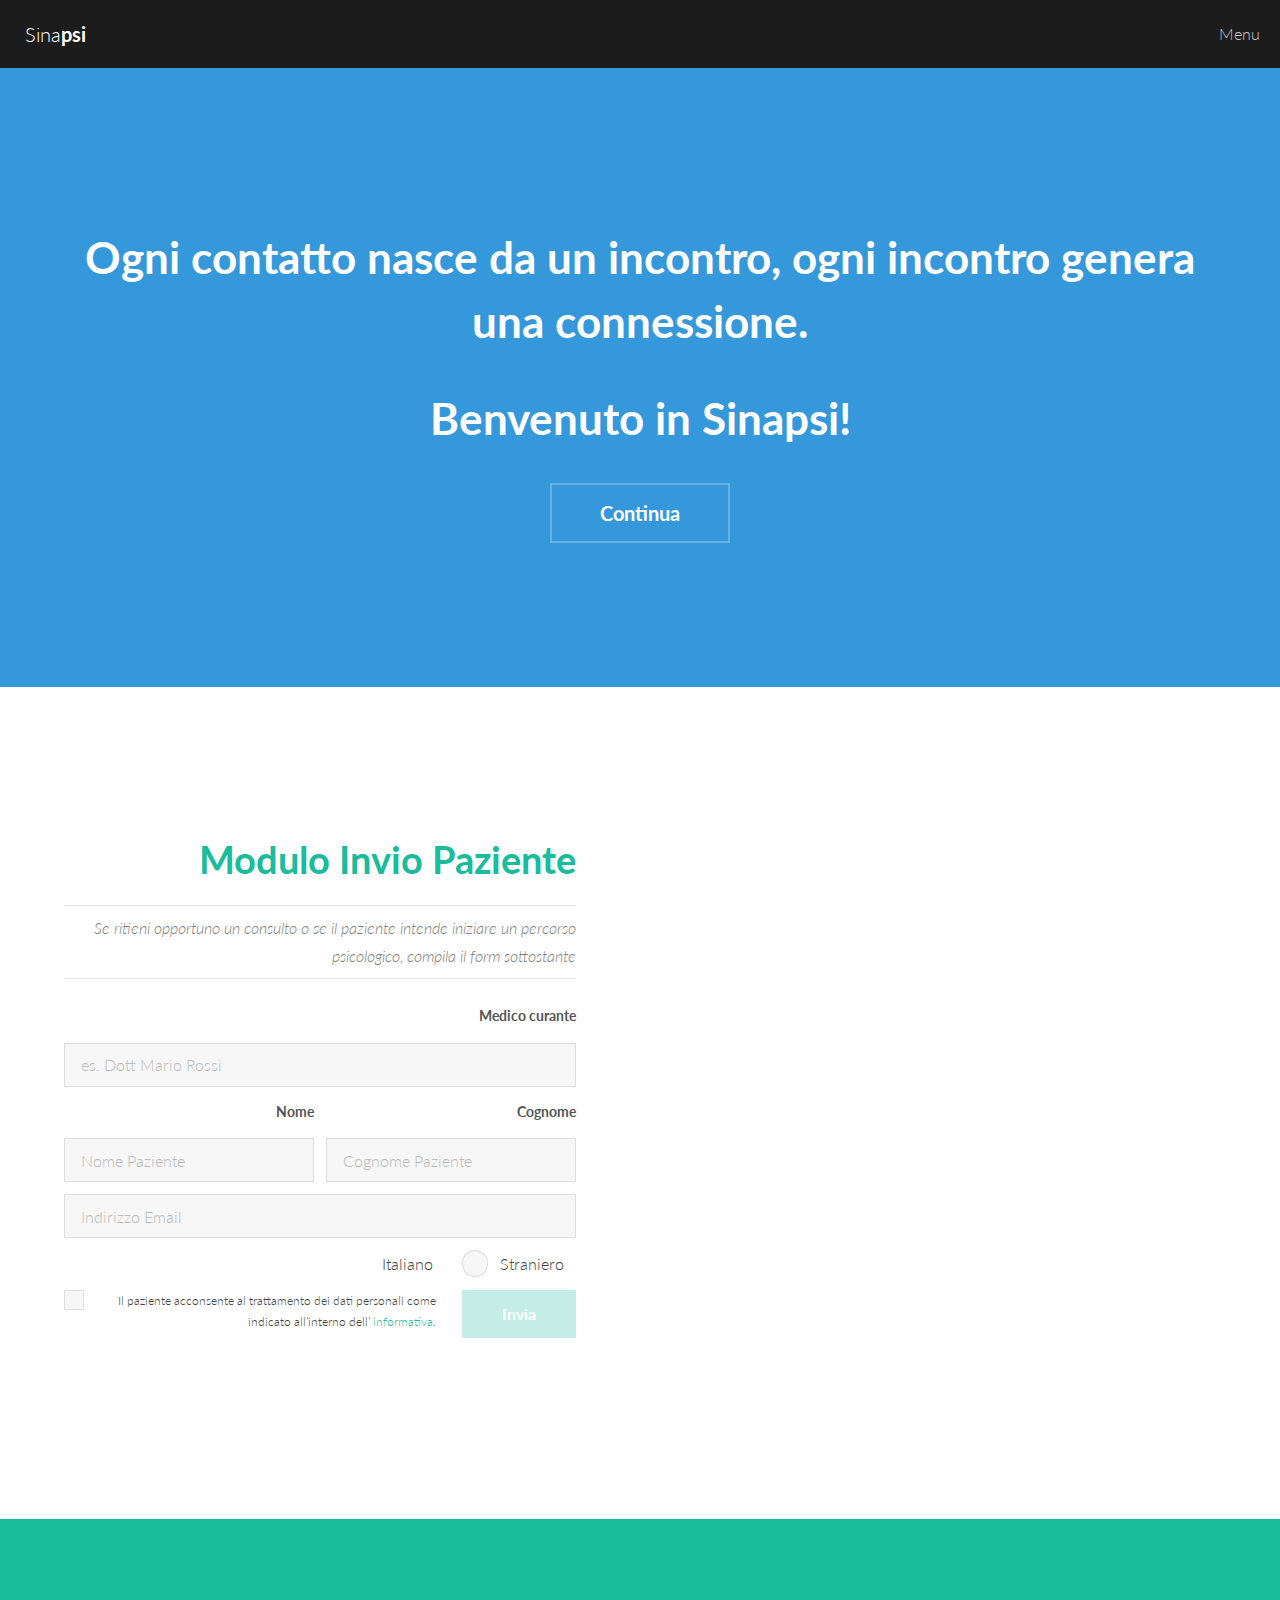
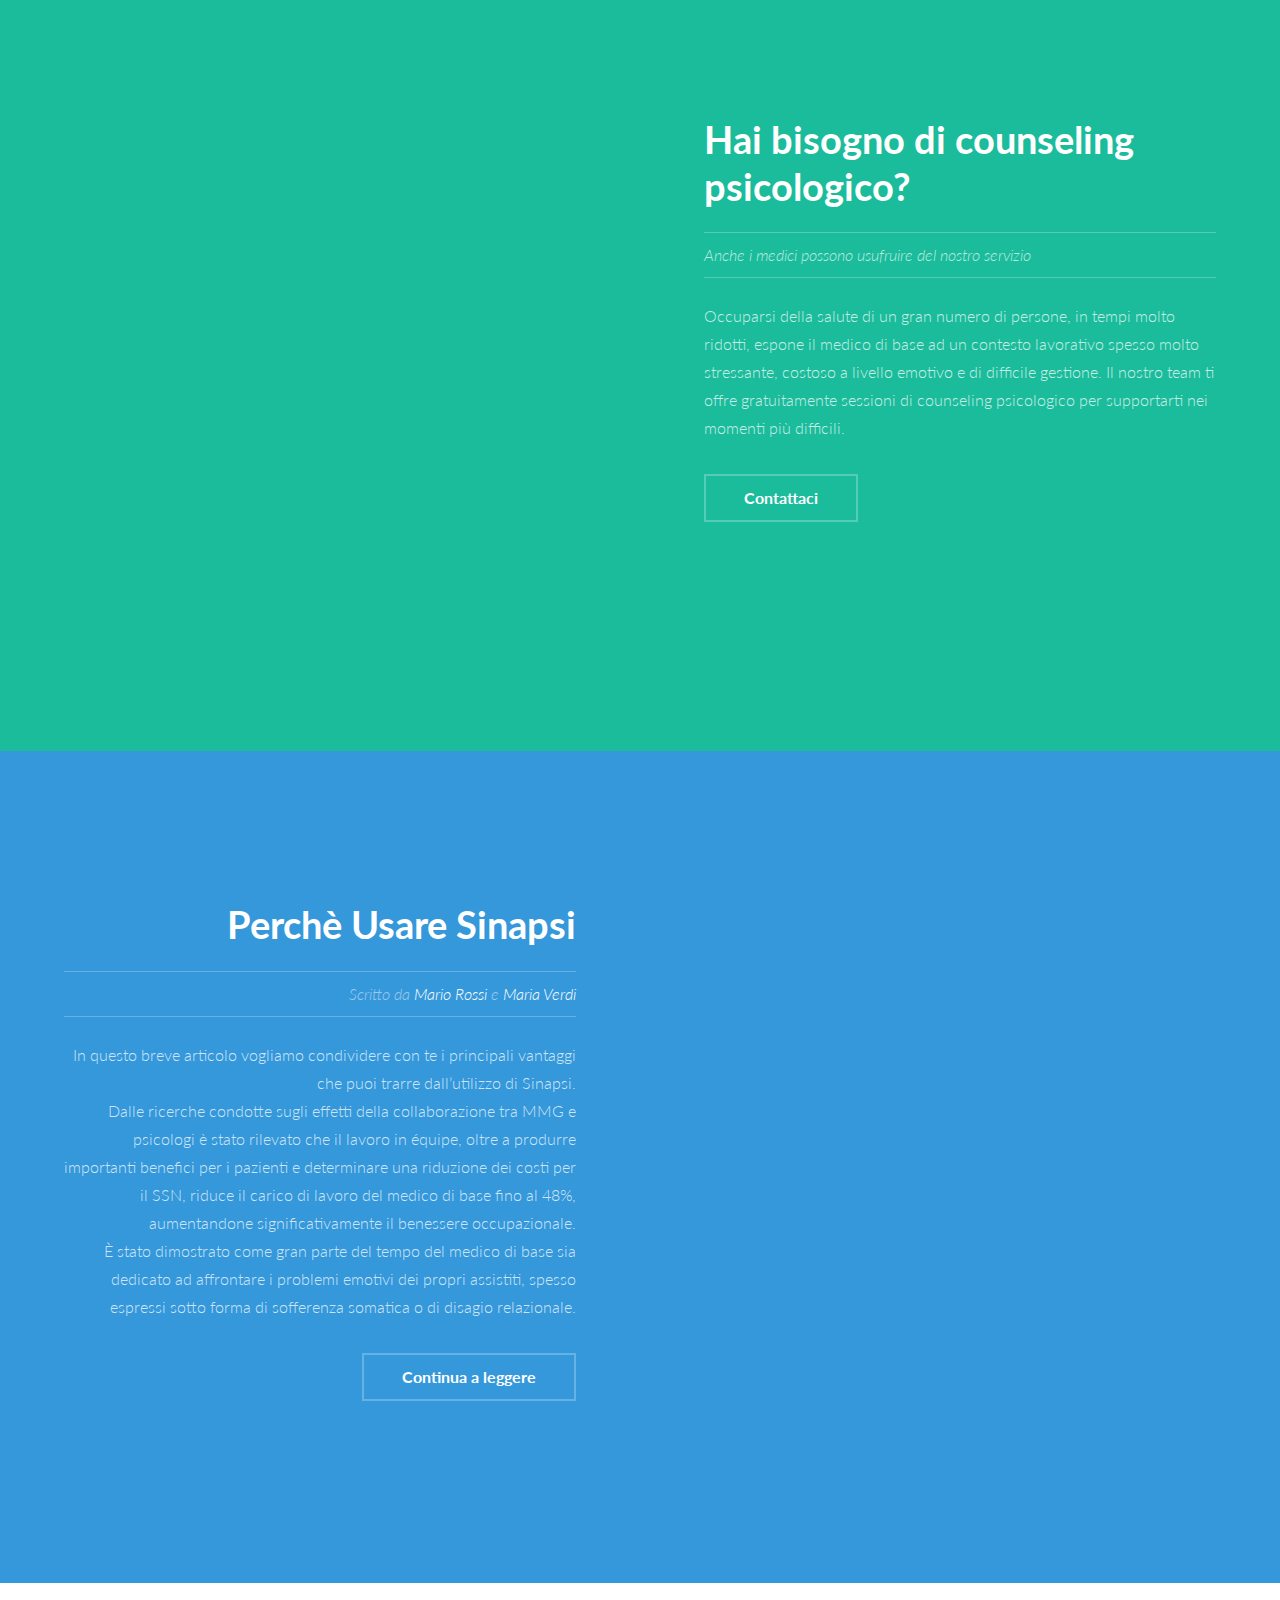
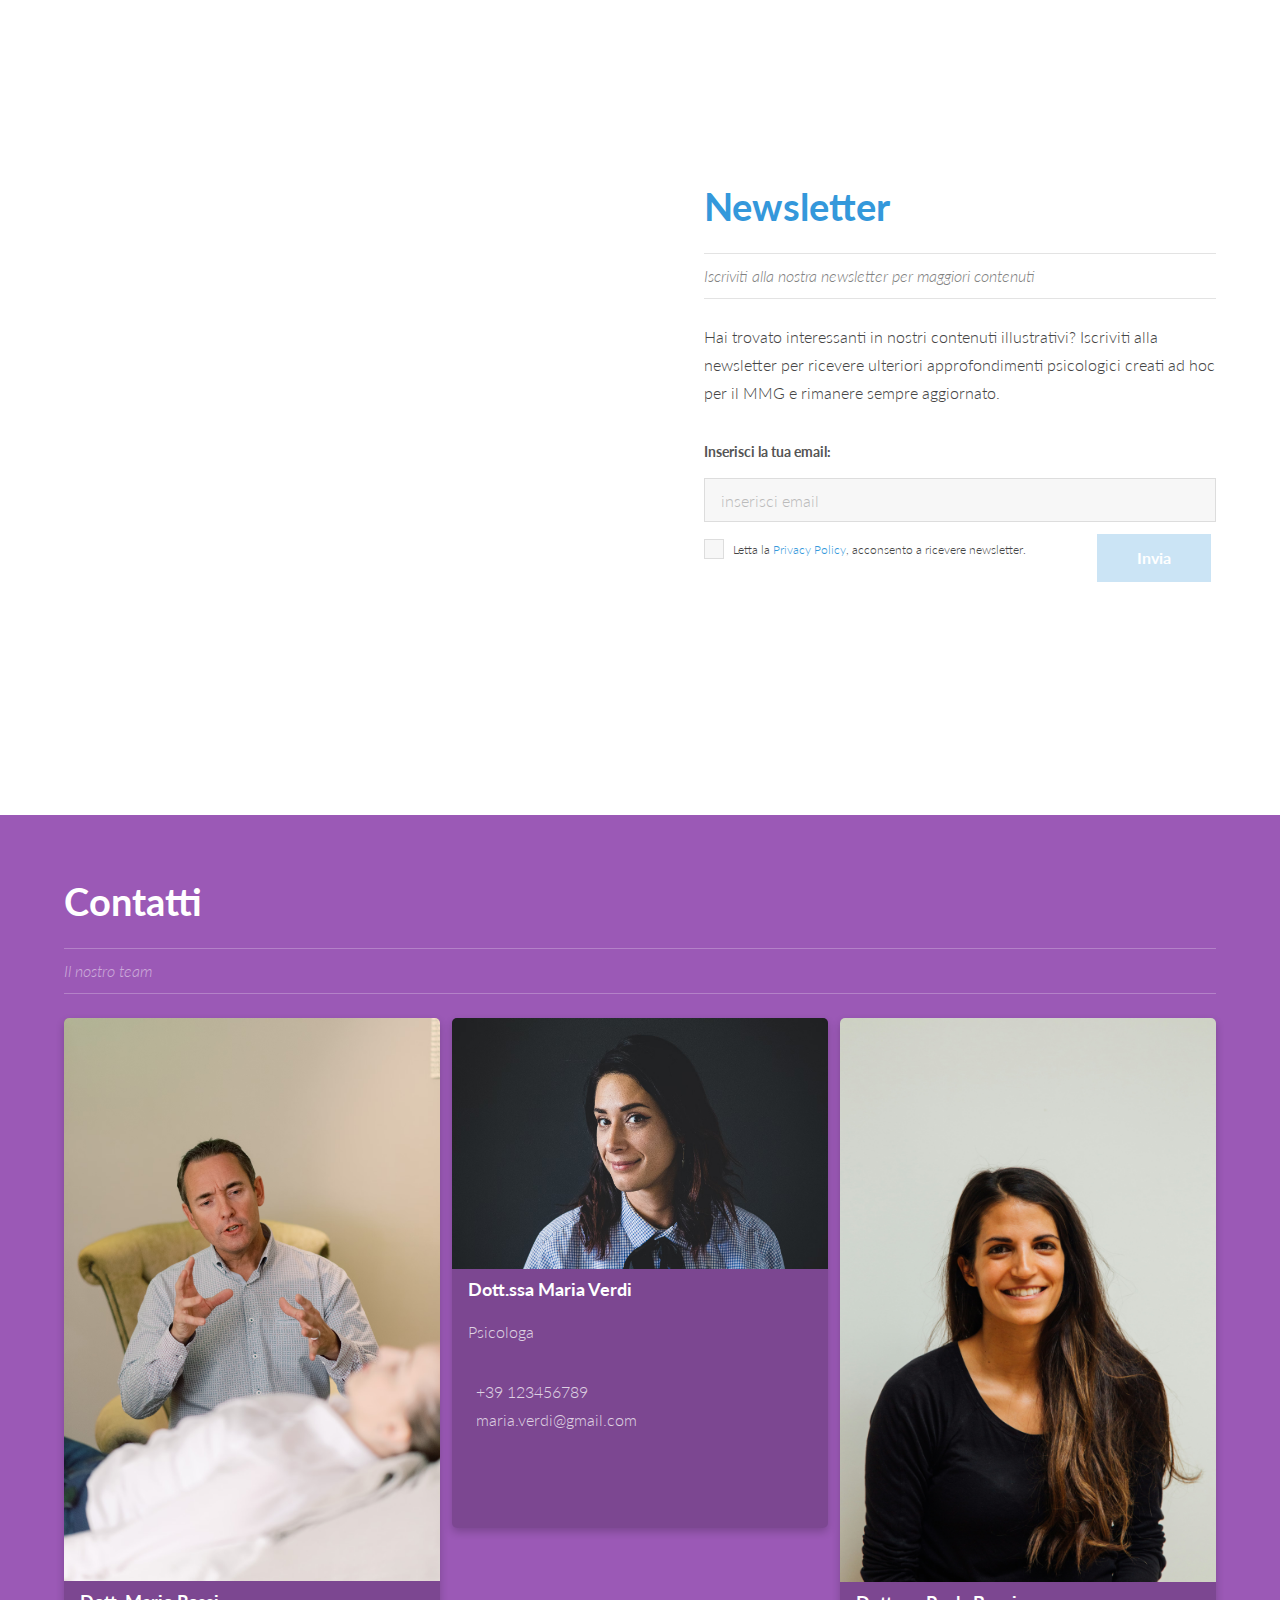
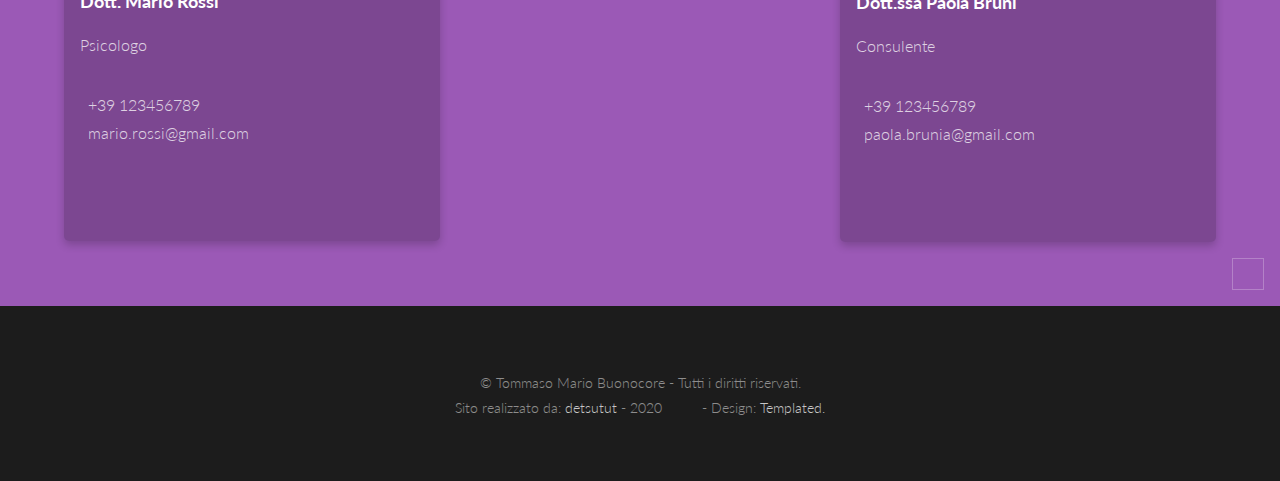
==== commit e798bb00: "Update demo.html" ====
--- a/demo.html
+++ b/demo.html
@@ -234,13 +234,13 @@
 			</article>
 
 		<!-- Footer -->
-			<footer id="footer">
+		<footer id="footer">
 				<div class="copyright">
-					&copy; Dott. Mario Rossi / Dott.ssa Maria Verdi - Tutti i diritti riservati. <a>Privacy Policy</a>
-					<br> Sito realizzato da: <a href="https://www.linkedin.com/in/tbuonocore">TOMMASO BUONOCORE</a>&nbsp;-&nbsp;2020&nbsp;&nbsp;&nbsp;&nbsp;<a href="https://www.linkedin.com/in/tbuonocore" class="icon fa-linkedin"> <span class="label">LinkedIn</span></a>&nbsp;&nbsp;
+					&copy; Tommaso Mario  Buonocore  - Tutti i diritti riservati.
+					<br> Sito realizzato da: <a href="https://www.linkedin.com/in/tbuonocore">detsutut</a>&nbsp;-&nbsp;2020&nbsp;&nbsp;&nbsp;&nbsp;<a href="https://www.linkedin.com/in/tbuonocore" class="icon fa-linkedin"> <span class="label">LinkedIn</span></a>&nbsp;&nbsp;
 					<a href="https://github.com/detsutut/psimed" class="icon fa-github"><span class="label">GitHub</span></a>&nbsp;&nbsp;-&nbsp;Design:&nbsp;<a href="https://templated.co">Templated.</a>
 				</div>
-			</footer>
+		</footer>
 
 		<div id="snackbar">Funzione non disponibile in demo</div>
 
